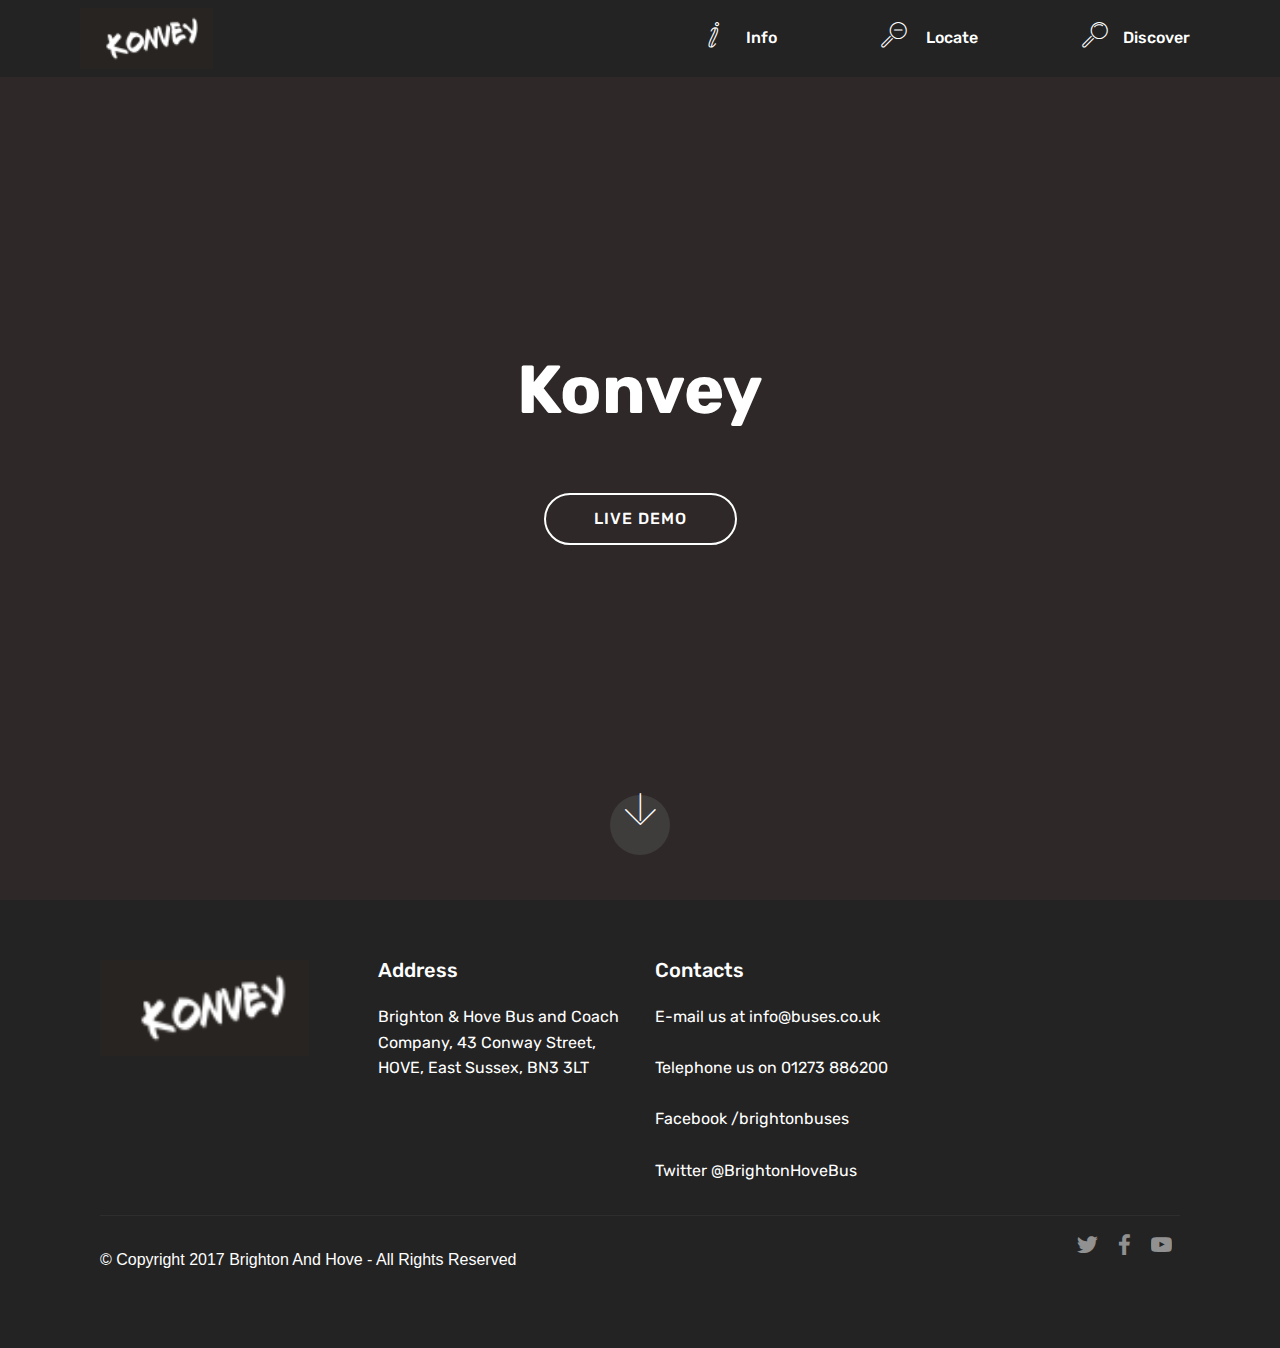
==== index.html @ 3b0eb3a3 "create github pages" ====
<!DOCTYPE html>
<html>
<head>
  <!-- Site made with Mobirise Website Builder v4.3.0, https://mobirise.com -->
  <meta charset="UTF-8">
  <meta http-equiv="X-UA-Compatible" content="IE=edge">
  <meta name="generator" content="Mobirise v4.3.0, mobirise.com">
  <meta name="viewport" content="width=device-width, initial-scale=1">
  <link rel="shortcut icon" href="assets/images/konvey-96x44.png" type="image/x-icon">
  <meta name="description" content="">
  <title>Home</title>
  <link rel="stylesheet" href="assets/web/assets/mobirise-icons/mobirise-icons.css">
  <link rel="stylesheet" href="assets/tether/tether.min.css">
  <link rel="stylesheet" href="assets/bootstrap/css/bootstrap.min.css">
  <link rel="stylesheet" href="assets/bootstrap/css/bootstrap-grid.min.css">
  <link rel="stylesheet" href="assets/bootstrap/css/bootstrap-reboot.min.css">
  <link rel="stylesheet" href="assets/soundcloud-plugin/style.css">
  <link rel="stylesheet" href="assets/socicon/css/styles.css">
  <link rel="stylesheet" href="assets/dropdown/css/style.css">
  <link rel="stylesheet" href="assets/theme/css/style.css">
  <link rel="stylesheet" href="assets/mobirise/css/mbr-additional.css" type="text/css">
  
  
  
</head>
<body>
<section class="menu cid-qVp3SEg9c4" once="menu" id="menu1-g" data-rv-view="47">

    

    <nav class="navbar navbar-expand beta-menu navbar-dropdown align-items-center navbar-fixed-top navbar-toggleable-sm">
        <button class="navbar-toggler navbar-toggler-right" type="button" data-toggle="collapse" data-target="#navbarSupportedContent" aria-controls="navbarSupportedContent" aria-expanded="false" aria-label="Toggle navigation">
            <div class="hamburger">
                <span></span>
                <span></span>
                <span></span>
                <span></span>
            </div>
        </button>
        <div class="menu-logo">
            <div class="navbar-brand">
                <span class="navbar-logo">
                    <a href="https://mobirise.com">
                         <img src="assets/images/konvey-96x44.png" alt="Mobirise" title="" media-simple="true" style="height: 3.8rem;">
                    </a>
                </span>
                <span class="navbar-caption-wrap"><a class="navbar-caption text-white display-4" href="https://mobirise.com"></a></span>
            </div>
        </div>
        <div class="collapse navbar-collapse" id="navbarSupportedContent">
            <ul class="navbar-nav nav-dropdown nav-right" data-app-modern-menu="true"><li class="nav-item">
                    <a class="nav-link link text-white display-4" href="page2.html"><span class="mbri-italic mbr-iconfont mbr-iconfont-btn"></span>
                        &nbsp;Info &nbsp; &nbsp; &nbsp; &nbsp; &nbsp; &nbsp; &nbsp; &nbsp; &nbsp; &nbsp;&nbsp;</a>
                </li><li class="nav-item"><a class="nav-link link text-white display-4" href="page3.html"><span class="mbri-zoom-out mbr-iconfont mbr-iconfont-btn"></span>
                        &nbsp;Locate &nbsp; &nbsp; &nbsp; &nbsp; &nbsp; &nbsp; &nbsp; &nbsp; &nbsp; &nbsp;&nbsp;</a></li>
                <li class="nav-item">
                    <a class="nav-link link text-white display-4" href="page4.html">
                        <span class="mbri-search mbr-iconfont mbr-iconfont-btn"></span>&nbsp;Discover</a>
                </li></ul>
            
        </div>
    </nav>
</section>

<section class="engine"><a href="https://mobirise.co/b">website creator</a></section><section class="cid-qVp3SEV12T mbr-fullscreen" id="header2-e" data-rv-view="49">

    

    

    <div class="container align-center">
        <div class="row justify-content-md-center">
            <div class="mbr-white col-md-10">
                <h1 class="mbr-section-title mbr-bold pb-3 mbr-fonts-style display-1">
                    Konvey<br></h1>
                
                <p class="mbr-text pb-3 mbr-fonts-style display-4"></p>
                <div class="mbr-section-btn"><a class="btn btn-md btn-white-outline display-4" href="https://mobirise.com">LIVE DEMO</a></div>
            </div>
        </div>
    </div>
    <div class="mbr-arrow hidden-sm-down" aria-hidden="true">
        <a href="#next">
            <i class="mbri-down mbr-iconfont"></i>
        </a>
    </div>
</section>

<section class="cid-qVp3SFlMSX" id="footer1-f" data-rv-view="52">

    

    

    <div class="container">
        <div class="media-container-row content text-white">
            <div class="col-12 col-md-3">
                <div class="media-wrap">
                    <a href="https://mobirise.com/">
                        <img src="assets/images/konvey-96x44.png" alt="Mobirise" title="" media-simple="true">
                    </a>
                </div>
            </div>
            <div class="col-12 col-md-3 mbr-fonts-style display-7">
                <h5 class="pb-3">
                    Address
                </h5>
                <p class="mbr-text">Brighton &amp; Hove Bus and Coach Company, 43 Conway Street, HOVE, East Sussex, BN3 3LT</p>
            </div>
            <div class="col-12 col-md-3 mbr-fonts-style display-7">
                <h5 class="pb-3">
                    Contacts
                </h5>
                <p class="mbr-text">E-mail us at info@buses.co.uk
<br>
<br>Telephone us on 01273 886200
<br><br>Facebook /brightonbuses
<br>
<br>Twitter @BrightonHoveBus</p>
            </div>
            <div class="col-12 col-md-3 mbr-fonts-style display-7">
                <h5 class="pb-3"></h5>
                <p class="mbr-text"></p>
            </div>
        </div>
        <div class="footer-lower">
            <div class="media-container-row">
                <div class="col-sm-12">
                    <hr>
                </div>
            </div>
            <div class="media-container-row mbr-white">
                <div class="col-sm-6 copyright">
                    <p class="mbr-text mbr-fonts-style display-7"></p><p>
                        © Copyright 2017 Brighton And&nbsp;Hove&nbsp;- All Rights Reserved
                    </p><p></p>
                </div>
                <div class="col-md-6">
                    <div class="social-list align-right">
                        <div class="soc-item">
                            <a href="https://twitter.com/BrightonHoveBus" target="_blank">
                                <span class="mbr-iconfont mbr-iconfont-social socicon-twitter socicon" media-simple="true"></span>
                            </a>
                        </div>
                        <div class="soc-item">
                            <a href="https://www.facebook.com/pages/brightonbuses" target="_blank">
                                <span class="mbr-iconfont mbr-iconfont-social socicon-facebook socicon" media-simple="true"></span>
                            </a>
                        </div>
                        <div class="soc-item">
                            <a href="https://www.youtube.com/c/BrightonandHove" target="_blank">
                                <span class="mbr-iconfont mbr-iconfont-social socicon-youtube socicon" media-simple="true"></span>
                            </a>
                        </div>
                        
                        
                        
                    </div>
                </div>
            </div>
        </div>
    </div>
</section>


  <script src="assets/web/assets/jquery/jquery.min.js"></script>
  <script src="assets/popper/popper.min.js"></script>
  <script src="assets/tether/tether.min.js"></script>
  <script src="assets/bootstrap/js/bootstrap.min.js"></script>
  <script src="assets/dropdown/js/script.min.js"></script>
  <script src="assets/touch-swipe/jquery.touch-swipe.min.js"></script>
  <script src="assets/smooth-scroll/smooth-scroll.js"></script>
  <script src="assets/theme/js/script.js"></script>
  
  
</body>
</html>
---- assets/web/assets/mobirise-icons/mobirise-icons.css ----
@font-face {
  font-family: 'MobiriseIcons';
  src:  url('mobirise-icons.eot?spat4u');
  src:  url('mobirise-icons.eot?spat4u#iefix') format('embedded-opentype'),
    url('mobirise-icons.ttf?spat4u') format('truetype'),
    url('mobirise-icons.woff?spat4u') format('woff'),
    url('mobirise-icons.svg?spat4u#MobiriseIcons') format('svg');
  font-weight: normal;
  font-style: normal;
}

[class^="mbri-"], [class*=" mbri-"] {
  /* use !important to prevent issues with browser extensions that change fonts */
  font-family: MobiriseIcons !important;
  speak: none;
  font-style: normal;
  font-weight: normal;
  font-variant: normal;
  text-transform: none;
  line-height: 1;

  /* Better Font Rendering =========== */
  -webkit-font-smoothing: antialiased;
  -moz-osx-font-smoothing: grayscale;
}

.mbri-add-submenu:before {
  content: "\e900";
}
.mbri-alert:before {
  content: "\e901";
}
.mbri-align-center:before {
  content: "\e902";
}
.mbri-align-justify:before {
  content: "\e903";
}
.mbri-align-left:before {
  content: "\e904";
}
.mbri-align-right:before {
  content: "\e905";
}
.mbri-android:before {
  content: "\e906";
}
.mbri-apple:before {
  content: "\e907";
}
.mbri-arrow-down:before {
  content: "\e908";
}
.mbri-arrow-next:before {
  content: "\e909";
}
.mbri-arrow-prev:before {
  content: "\e90a";
}
.mbri-arrow-up:before {
  content: "\e90b";
}
.mbri-bold:before {
  content: "\e90c";
}
.mbri-bookmark:before {
  content: "\e90d";
}
.mbri-bootstrap:before {
  content: "\e90e";
}
.mbri-briefcase:before {
  content: "\e90f";
}
.mbri-browse:before {
  content: "\e910";
}
.mbri-bulleted-list:before {
  content: "\e911";
}
.mbri-calendar:before {
  content: "\e912";
}
.mbri-camera:before {
  content: "\e913";
}
.mbri-cart-add:before {
  content: "\e914";
}
.mbri-cart-full:before {
  content: "\e915";
}
.mbri-cash:before {
  content: "\e916";
}
.mbri-change-style:before {
  content: "\e917";
}
.mbri-chat:before {
  content: "\e918";
}
.mbri-clock:before {
  content: "\e919";
}
.mbri-close:before {
  content: "\e91a";
}
.mbri-cloud:before {
  content: "\e91b";
}
.mbri-code:before {
  content: "\e91c";
}
.mbri-contact-form:before {
  content: "\e91d";
}
.mbri-credit-card:before {
  content: "\e91e";
}
.mbri-cursor-click:before {
  content: "\e91f";
}
.mbri-cust-feedback:before {
  content: "\e920";
}
.mbri-database:before {
  content: "\e921";
}
.mbri-delivery:before {
  content: "\e922";
}
.mbri-desktop:before {
  content: "\e923";
}
.mbri-devices:before {
  content: "\e924";
}
.mbri-down:before {
  content: "\e925";
}
.mbri-download:before {
  content: "\e989";
}
.mbri-drag-n-drop:before {
  content: "\e927";
}
.mbri-drag-n-drop2:before {
  content: "\e928";
}
.mbri-edit:before {
  content: "\e929";
}
.mbri-edit2:before {
  content: "\e92a";
}
.mbri-error:before {
  content: "\e92b";
}
.mbri-extension:before {
  content: "\e92c";
}
.mbri-features:before {
  content: "\e92d";
}
.mbri-file:before {
  content: "\e92e";
}
.mbri-flag:before {
  content: "\e92f";
}
.mbri-folder:before {
  content: "\e930";
}
.mbri-gift:before {
  content: "\e931";
}
.mbri-github:before {
  content: "\e932";
}
.mbri-globe:before {
  content: "\e933";
}
.mbri-globe-2:before {
  content: "\e934";
}
.mbri-growing-chart:before {
  content: "\e935";
}
.mbri-hearth:before {
  content: "\e936";
}
.mbri-help:before {
  content: "\e937";
}
.mbri-home:before {
  content: "\e938";
}
.mbri-hot-cup:before {
  content: "\e939";
}
.mbri-idea:before {
  content: "\e93a";
}
.mbri-image-gallery:before {
  content: "\e93b";
}
.mbri-image-slider:before {
  content: "\e93c";
}
.mbri-info:before {
  content: "\e93d";
}
.mbri-italic:before {
  content: "\e93e";
}
.mbri-key:before {
  content: "\e93f";
}
.mbri-laptop:before {
  content: "\e940";
}
.mbri-layers:before {
  content: "\e941";
}
.mbri-left-right:before {
  content: "\e942";
}
.mbri-left:before {
  content: "\e943";
}
.mbri-letter:before {
  content: "\e944";
}
.mbri-like:before {
  content: "\e945";
}
.mbri-link:before {
  content: "\e946";
}
.mbri-lock:before {
  content: "\e947";
}
.mbri-login:before {
  content: "\e948";
}
.mbri-logout:before {
  content: "\e949";
}
.mbri-magic-stick:before {
  content: "\e94a";
}
.mbri-map-pin:before {
  content: "\e94b";
}
.mbri-menu:before {
  content: "\e94c";
}
.mbri-mobile:before {
  content: "\e94d";
}
.mbri-mobile2:before {
  content: "\e94e";
}
.mbri-mobirise:before {
  content: "\e94f";
}
.mbri-more-horizontal:before {
  content: "\e950";
}
.mbri-more-vertical:before {
  content: "\e951";
}
.mbri-music:before {
  content: "\e952";
}
.mbri-new-file:before {
  content: "\e953";
}
.mbri-numbered-list:before {
  content: "\e954";
}
.mbri-opened-folder:before {
  content: "\e955";
}
.mbri-pages:before {
  content: "\e956";
}
.mbri-paper-plane:before {
  content: "\e957";
}
.mbri-paperclip:before {
  content: "\e958";
}
.mbri-photo:before {
  content: "\e959";
}
.mbri-photos:before {
  content: "\e95a";
}
.mbri-pin:before {
  content: "\e95b";
}
.mbri-play:before {
  content: "\e95c";
}
.mbri-plus:before {
  content: "\e95d";
}
.mbri-preview:before {
  content: "\e95e";
}
.mbri-print:before {
  content: "\e95f";
}
.mbri-protect:before {
  content: "\e960";
}
.mbri-question:before {
  content: "\e961";
}
.mbri-quote-left:before {
  content: "\e962";
}
.mbri-quote-right:before {
  content: "\e963";
}
.mbri-refresh:before {
  content: "\e964";
}
.mbri-responsive:before {
  content: "\e965";
}
.mbri-right:before {
  content: "\e966";
}
.mbri-rocket:before {
  content: "\e967";
}
.mbri-sad-face:before {
  content: "\e968";
}
.mbri-sale:before {
  content: "\e969";
}
.mbri-save:before {
  content: "\e96a";
}
.mbri-search:before {
  content: "\e96b";
}
.mbri-setting:before {
  content: "\e96c";
}
.mbri-setting2:before {
  content: "\e96d";
}
.mbri-setting3:before {
  content: "\e96e";
}
.mbri-share:before {
  content: "\e96f";
}
.mbri-shopping-bag:before {
  content: "\e970";
}
.mbri-shopping-basket:before {
  content: "\e971";
}
.mbri-shopping-cart:before {
  content: "\e972";
}
.mbri-sites:before {
  content: "\e973";
}
.mbri-smile-face:before {
  content: "\e974";
}
.mbri-speed:before {
  content: "\e975";
}
.mbri-star:before {
  content: "\e976";
}
.mbri-success:before {
  content: "\e977";
}
.mbri-sun:before {
  content: "\e978";
}
.mbri-sun2:before {
  content: "\e979";
}
.mbri-tablet:before {
  content: "\e97a";
}
.mbri-tablet-vertical:before {
  content: "\e97b";
}
.mbri-target:before {
  content: "\e97c";
}
.mbri-timer:before {
  content: "\e97d";
}
.mbri-to-ftp:before {
  content: "\e97e";
}
.mbri-to-local-drive:before {
  content: "\e97f";
}
.mbri-touch-swipe:before {
  content: "\e980";
}
.mbri-touch:before {
  content: "\e981";
}
.mbri-trash:before {
  content: "\e982";
}
.mbri-underline:before {
  content: "\e983";
}
.mbri-unlink:before {
  content: "\e984";
}
.mbri-unlock:before {
  content: "\e985";
}
.mbri-up-down:before {
  content: "\e986";
}
.mbri-up:before {
  content: "\e987";
}
.mbri-update:before {
  content: "\e988";
}
.mbri-upload:before {
 content: "\e926"; 
}
.mbri-user:before {
  content: "\e98a";
}
.mbri-user2:before {
  content: "\e98b";
}
.mbri-users:before {
  content: "\e98c";
}
.mbri-video:before {
  content: "\e98d";
}
.mbri-video-play:before {
  content: "\e98e";
}
.mbri-watch:before {
  content: "\e98f";
}
.mbri-website-theme:before {
  content: "\e990";
}
.mbri-wifi:before {
  content: "\e991";
}
.mbri-windows:before {
  content: "\e992";
}
.mbri-zoom-out:before {
  content: "\e993";
}
.mbri-redo:before {
  content: "\e994";
}
.mbri-undo:before {
  content: "\e995";
}
---- assets/soundcloud-plugin/style.css ----
.addons-container {
  position: relative;
  margin-left: auto;
  margin-right: auto;
  padding-right: 15px;
  padding-left: 15px; }
  @media (min-width: 576px) {
    .addons-container {
      padding-right: 15px;
      padding-left: 15px; } }
  @media (min-width: 768px) {
    .addons-container {
      padding-right: 15px;
      padding-left: 15px; } }
  @media (min-width: 992px) {
    .addons-container {
      padding-right: 15px;
      padding-left: 15px; } }
  @media (min-width: 1200px) {
    .addons-container {
      padding-right: 15px;
      padding-left: 15px; } }
  @media (min-width: 576px) {
    .addons-container {
      width: 540px;
      max-width: 100%; } }
  @media (min-width: 768px) {
    .addons-container {
      width: 720px;
      max-width: 100%; } }
  @media (min-width: 992px) {
    .addons-container {
      width: 960px;
      max-width: 100%; } }
  @media (min-width: 1200px) {
    .addons-container {
      width: 1140px;
      max-width: 100%; } }

.addons-container-inner{
    position: relative;
    width: 100%;
    min-height: 1px;
    padding-right: 15px;
    padding-left: 15px;
}
@media (min-width: 567px) {
    .addons-container-inner{
        -ms-flex: 0 0 66.666667%;
        flex: 0 0 66.666667%;
        max-width: 66.666667%;
    }
}
.addons-row{
    display: flex;
    justify-content:center;
}
---- assets/socicon/css/styles.css ----
@charset "UTF-8";

@font-face {
  font-family: "socicon";
  src:url("../fonts/socicon.eot");
  src:url("../fonts/socicon.eot?#iefix") format("embedded-opentype"),
    url("../fonts/socicon.woff") format("woff"),
    url("../fonts/socicon.ttf") format("truetype"),
    url("../fonts/socicon.svg#socicon") format("svg");
  font-weight: normal;
  font-style: normal;

}

[data-icon]:before {
  font-family: "socicon" !important;
  content: attr(data-icon);
  font-style: normal !important;
  font-weight: normal !important;
  font-variant: normal !important;
  text-transform: none !important;
  speak: none;
  line-height: 1;
  -webkit-font-smoothing: antialiased;
  -moz-osx-font-smoothing: grayscale;
}

[class^="socicon-"]:before,
[class*=" socicon-"]:before {
  font-family: "socicon" !important;
  font-style: normal !important;
  font-weight: normal !important;
  font-variant: normal !important;
  text-transform: none !important;
  speak: none;
  line-height: 1;
  -webkit-font-smoothing: antialiased;
  -moz-osx-font-smoothing: grayscale;
}

.socicon-modelmayhem:before {
  content: "\e000";
}
.socicon-mixcloud:before {
  content: "\e001";
}
.socicon-drupal:before {
  content: "\e002";
}
.socicon-swarm:before {
  content: "\e003";
}
.socicon-istock:before {
  content: "\e004";
}
.socicon-yammer:before {
  content: "\e005";
}
.socicon-ello:before {
  content: "\e006";
}
.socicon-stackoverflow:before {
  content: "\e007";
}
.socicon-persona:before {
  content: "\e008";
}
.socicon-triplej:before {
  content: "\e009";
}
.socicon-houzz:before {
  content: "\e00a";
}
.socicon-rss:before {
  content: "\e00b";
}
.socicon-paypal:before {
  content: "\e00c";
}
.socicon-odnoklassniki:before {
  content: "\e00d";
}
.socicon-airbnb:before {
  content: "\e00e";
}
.socicon-periscope:before {
  content: "\e00f";
}
.socicon-outlook:before {
  content: "\e010";
}
.socicon-coderwall:before {
  content: "\e011";
}
.socicon-tripadvisor:before {
  content: "\e012";
}
.socicon-appnet:before {
  content: "\e013";
}
.socicon-goodreads:before {
  content: "\e014";
}
.socicon-tripit:before {
  content: "\e015";
}
.socicon-lanyrd:before {
  content: "\e016";
}
.socicon-slideshare:before {
  content: "\e017";
}
.socicon-buffer:before {
  content: "\e018";
}
.socicon-disqus:before {
  content: "\e019";
}
.socicon-vkontakte:before {
  content: "\e01a";
}
.socicon-whatsapp:before {
  content: "\e01b";
}
.socicon-patreon:before {
  content: "\e01c";
}
.socicon-storehouse:before {
  content: "\e01d";
}
.socicon-pocket:before {
  content: "\e01e";
}
.socicon-mail:before {
  content: "\e01f";
}
.socicon-blogger:before {
  content: "\e020";
}
.socicon-technorati:before {
  content: "\e021";
}
.socicon-reddit:before {
  content: "\e022";
}
.socicon-dribbble:before {
  content: "\e023";
}
.socicon-stumbleupon:before {
  content: "\e024";
}
.socicon-digg:before {
  content: "\e025";
}
.socicon-envato:before {
  content: "\e026";
}
.socicon-behance:before {
  content: "\e027";
}
.socicon-delicious:before {
  content: "\e028";
}
.socicon-deviantart:before {
  content: "\e029";
}
.socicon-forrst:before {
  content: "\e02a";
}
.socicon-play:before {
  content: "\e02b";
}
.socicon-zerply:before {
  content: "\e02c";
}
.socicon-wikipedia:before {
  content: "\e02d";
}
.socicon-apple:before {
  content: "\e02e";
}
.socicon-flattr:before {
  content: "\e02f";
}
.socicon-github:before {
  content: "\e030";
}
.socicon-renren:before {
  content: "\e031";
}
.socicon-friendfeed:before {
  content: "\e032";
}
.socicon-newsvine:before {
  content: "\e033";
}
.socicon-identica:before {
  content: "\e034";
}
.socicon-bebo:before {
  content: "\e035";
}
.socicon-zynga:before {
  content: "\e036";
}
.socicon-steam:before {
  content: "\e037";
}
.socicon-xbox:before {
  content: "\e038";
}
.socicon-windows:before {
  content: "\e039";
}
.socicon-qq:before {
  content: "\e03a";
}
.socicon-douban:before {
  content: "\e03b";
}
.socicon-meetup:before {
  content: "\e03c";
}
.socicon-playstation:before {
  content: "\e03d";
}
.socicon-android:before {
  content: "\e03e";
}
.socicon-snapchat:before {
  content: "\e03f";
}
.socicon-twitter:before {
  content: "\e040";
}
.socicon-facebook:before {
  content: "\e041";
}
.socicon-googleplus:before {
  content: "\e042";
}
.socicon-pinterest:before {
  content: "\e043";
}
.socicon-foursquare:before {
  content: "\e044";
}
.socicon-yahoo:before {
  content: "\e045";
}
.socicon-skype:before {
  content: "\e046";
}
.socicon-yelp:before {
  content: "\e047";
}
.socicon-feedburner:before {
  content: "\e048";
}
.socicon-linkedin:before {
  content: "\e049";
}
.socicon-viadeo:before {
  content: "\e04a";
}
.socicon-xing:before {
  content: "\e04b";
}
.socicon-myspace:before {
  content: "\e04c";
}
.socicon-soundcloud:before {
  content: "\e04d";
}
.socicon-spotify:before {
  content: "\e04e";
}
.socicon-grooveshark:before {
  content: "\e04f";
}
.socicon-lastfm:before {
  content: "\e050";
}
.socicon-youtube:before {
  content: "\e051";
}
.socicon-vimeo:before {
  content: "\e052";
}
.socicon-dailymotion:before {
  content: "\e053";
}
.socicon-vine:before {
  content: "\e054";
}
.socicon-flickr:before {
  content: "\e055";
}
.socicon-500px:before {
  content: "\e056";
}
.socicon-wordpress:before {
  content: "\e058";
}
.socicon-tumblr:before {
  content: "\e059";
}
.socicon-twitch:before {
  content: "\e05a";
}
.socicon-8tracks:before {
  content: "\e05b";
}
.socicon-amazon:before {
  content: "\e05c";
}
.socicon-icq:before {
  content: "\e05d";
}
.socicon-smugmug:before {
  content: "\e05e";
}
.socicon-ravelry:before {
  content: "\e05f";
}
.socicon-weibo:before {
  content: "\e060";
}
.socicon-baidu:before {
  content: "\e061";
}
.socicon-angellist:before {
  content: "\e062";
}
.socicon-ebay:before {
  content: "\e063";
}
.socicon-imdb:before {
  content: "\e064";
}
.socicon-stayfriends:before {
  content: "\e065";
}
.socicon-residentadvisor:before {
  content: "\e066";
}
.socicon-google:before {
  content: "\e067";
}
.socicon-yandex:before {
  content: "\e068";
}
.socicon-sharethis:before {
  content: "\e069";
}
.socicon-bandcamp:before {
  content: "\e06a";
}
.socicon-itunes:before {
  content: "\e06b";
}
.socicon-deezer:before {
  content: "\e06c";
}
.socicon-telegram:before {
  content: "\e06e";
}
.socicon-openid:before {
  content: "\e06f";
}
.socicon-amplement:before {
  content: "\e070";
}
.socicon-viber:before {
  content: "\e071";
}
.socicon-zomato:before {
  content: "\e072";
}
.socicon-draugiem:before {
  content: "\e074";
}
.socicon-endomodo:before {
  content: "\e075";
}
.socicon-filmweb:before {
  content: "\e076";
}
.socicon-stackexchange:before {
  content: "\e077";
}
.socicon-wykop:before {
  content: "\e078";
}
.socicon-teamspeak:before {
  content: "\e079";
}
.socicon-teamviewer:before {
  content: "\e07a";
}
.socicon-ventrilo:before {
  content: "\e07b";
}
.socicon-younow:before {
  content: "\e07c";
}
.socicon-raidcall:before {
  content: "\e07d";
}
.socicon-mumble:before {
  content: "\e07e";
}
.socicon-medium:before {
  content: "\e06d";
}
.socicon-bebee:before {
  content: "\e07f";
}
.socicon-hitbox:before {
  content: "\e080";
}
.socicon-reverbnation:before {
  content: "\e081";
}
.socicon-formulr:before {
  content: "\e082";
}
.socicon-instagram:before {
  content: "\e057";
}
.socicon-battlenet:before {
  content: "\e083";
}
.socicon-chrome:before {
  content: "\e084";
}
.socicon-discord:before {
  content: "\e086";
}
.socicon-issuu:before {
  content: "\e087";
}
.socicon-macos:before {
  content: "\e088";
}
.socicon-firefox:before {
  content: "\e089";
}
.socicon-opera:before {
  content: "\e08d";
}
.socicon-keybase:before {
  content: "\e090";
}
.socicon-alliance:before {
  content: "\e091";
}
.socicon-livejournal:before {
  content: "\e092";
}
.socicon-googlephotos:before {
  content: "\e093";
}
.socicon-horde:before {
  content: "\e094";
}
.socicon-etsy:before {
  content: "\e095";
}
.socicon-zapier:before {
  content: "\e096";
}
.socicon-google-scholar:before {
  content: "\e097";
}
.socicon-researchgate:before {
  content: "\e098";
}
.socicon-wechat:before {
  content: "\e099";
}
.socicon-strava:before {
  content: "\e09a";
}
.socicon-line:before {
  content: "\e09b";
}
.socicon-lyft:before {
  content: "\e09c";
}
.socicon-uber:before {
  content: "\e09d";
}
.socicon-songkick:before {
  content: "\e09e";
}
.socicon-viewbug:before {
  content: "\e09f";
}
.socicon-googlegroups:before {
  content: "\e0a0";
}
.socicon-quora:before {
  content: "\e073";
}
.socicon-diablo:before {
  content: "\e085";
}
.socicon-blizzard:before {
  content: "\e0a1";
}
.socicon-hearthstone:before {
  content: "\e08b";
}
.socicon-heroes:before {
  content: "\e08a";
}
.socicon-overwatch:before {
  content: "\e08c";
}
.socicon-warcraft:before {
  content: "\e08e";
}
.socicon-starcraft:before {
  content: "\e08f";
}
.socicon-beam:before {
  content: "\e0a2";
}
.socicon-curse:before {
  content: "\e0a3";
}
.socicon-player:before {
  content: "\e0a4";
}
.socicon-streamjar:before {
  content: "\e0a5";
}
.socicon-nintendo:before {
  content: "\e0a6";
}
.socicon-hellocoton:before {
  content: "\e0a7";
}
---- assets/dropdown/css/style.css ----
.navbar-dropdown {
  left: 0;
  padding: 0;
  position: absolute;
  right: 0;
  top: 0;
  transition: all 0.45s ease;
  z-index: 1030;
  background: #282828; }
  .navbar-dropdown .navbar-logo {
    margin-right: 0.8rem;
    transition: margin 0.3s ease-in-out;
    vertical-align: middle; }
    .navbar-dropdown .navbar-logo img {
      height: 3.125rem;
      transition: all 0.3s ease-in-out; }
    .navbar-dropdown .navbar-logo.mbr-iconfont {
      font-size: 3.125rem;
      line-height: 3.125rem; }
  .navbar-dropdown .navbar-caption {
    font-weight: 700;
    white-space: normal;
    vertical-align: -4px;
    line-height: 3.125rem !important; }
    .navbar-dropdown .navbar-caption, .navbar-dropdown .navbar-caption:hover {
      color: inherit;
      text-decoration: none; }
  .navbar-dropdown .mbr-iconfont + .navbar-caption {
    vertical-align: -1px; }
  .navbar-dropdown.navbar-fixed-top {
    position: fixed; }
  .navbar-dropdown .navbar-brand span {
    vertical-align: -4px; }
  .navbar-dropdown.bg-color.transparent {
    background: none; }
  .navbar-dropdown.navbar-short .navbar-brand {
    padding: 0.625rem 0; }
    .navbar-dropdown.navbar-short .navbar-brand span {
      vertical-align: -1px; }
  .navbar-dropdown.navbar-short .navbar-caption {
    line-height: 2.375rem !important;
    vertical-align: -2px; }
  .navbar-dropdown.navbar-short .navbar-logo {
    margin-right: 0.5rem; }
    .navbar-dropdown.navbar-short .navbar-logo img {
      height: 2.375rem; }
    .navbar-dropdown.navbar-short .navbar-logo.mbr-iconfont {
      font-size: 2.375rem;
      line-height: 2.375rem; }
  .navbar-dropdown.navbar-short .mbr-table-cell {
    height: 3.625rem; }
  .navbar-dropdown .navbar-close {
    left: 0.6875rem;
    position: fixed;
    top: 0.75rem;
    z-index: 1000; }
  .navbar-dropdown .hamburger-icon {
    content: "";
    display: inline-block;
    vertical-align: middle;
    width: 16px;
    -webkit-box-shadow: 0 -6px 0 1px #282828,0 0 0 1px #282828,0 6px 0 1px #282828;
    -moz-box-shadow: 0 -6px 0 1px #282828,0 0 0 1px #282828,0 6px 0 1px #282828;
    box-shadow: 0 -6px 0 1px #282828,0 0 0 1px #282828,0 6px 0 1px #282828; }

.dropdown-menu .dropdown-toggle[data-toggle="dropdown-submenu"]::after {
  border-bottom: 0.35em solid transparent;
  border-left: 0.35em solid;
  border-right: 0;
  border-top: 0.35em solid transparent;
  margin-left: 0.3rem; }

.dropdown-menu .dropdown-item:focus {
  outline: 0; }

.nav-dropdown {
  font-size: 0.75rem;
  font-weight: 500;
  height: auto !important; }
  .nav-dropdown .nav-btn {
    padding-left: 1rem; }
  .nav-dropdown .link {
    margin: .667em 1.667em;
    font-weight: 500;
    padding: 0;
    transition: color .2s ease-in-out; }
    .nav-dropdown .link.dropdown-toggle {
      margin-right: 2.583em; }
      .nav-dropdown .link.dropdown-toggle::after {
        margin-left: .25rem;
        border-top: 0.35em solid;
        border-right: 0.35em solid transparent;
        border-left: 0.35em solid transparent;
        border-bottom: 0; }
      .nav-dropdown .link.dropdown-toggle[aria-expanded="true"] {
        margin: 0;
        padding: 0.667em 3.263em  0.667em 1.667em; }
  .nav-dropdown .link::after,
  .nav-dropdown .dropdown-item::after {
    color: inherit; }
  .nav-dropdown .btn {
    font-size: 0.75rem;
    font-weight: 700;
    letter-spacing: 0;
    margin-bottom: 0;
    padding-left: 1.25rem;
    padding-right: 1.25rem; }
  .nav-dropdown .dropdown-menu {
    border-radius: 0;
    border: 0;
    left: 0;
    margin: 0;
    padding-bottom: 1.25rem;
    padding-top: 1.25rem;
    position: relative; }
  .nav-dropdown .dropdown-submenu {
    margin-left: 0.125rem;
    top: 0; }
  .nav-dropdown .dropdown-item {
    font-weight: 500;
    line-height: 2;
    padding: 0.3846em 4.615em 0.3846em 1.5385em;
    position: relative;
    transition: color .2s ease-in-out, background-color .2s ease-in-out; }
    .nav-dropdown .dropdown-item::after {
      margin-top: -0.3077em;
      position: absolute;
      right: 1.1538em;
      top: 50%; }
    .nav-dropdown .dropdown-item:focus, .nav-dropdown .dropdown-item:hover {
      background: none; }

@media (max-width: 767px) {
  .nav-dropdown.navbar-toggleable-sm {
    bottom: 0;
    display: none;
    left: 0;
    overflow-x: hidden;
    position: fixed;
    top: 0;
    transform: translateX(-100%);
    -ms-transform: translateX(-100%);
    -webkit-transform: translateX(-100%);
    width: 18.75rem;
    z-index: 999; } }
.nav-dropdown.navbar-toggleable-xl {
  bottom: 0;
  display: none;
  left: 0;
  overflow-x: hidden;
  position: fixed;
  top: 0;
  transform: translateX(-100%);
  -ms-transform: translateX(-100%);
  -webkit-transform: translateX(-100%);
  width: 18.75rem;
  z-index: 999; }

.nav-dropdown-sm {
  display: block !important;
  overflow-x: hidden;
  overflow: auto;
  padding-top: 3.875rem; }
  .nav-dropdown-sm::after {
    content: "";
    display: block;
    height: 3rem;
    width: 100%; }
  .nav-dropdown-sm.collapse.in ~ .navbar-close {
    display: block !important; }
  .nav-dropdown-sm.collapsing, .nav-dropdown-sm.collapse.in {
    transform: translateX(0);
    -ms-transform: translateX(0);
    -webkit-transform: translateX(0);
    transition: all 0.25s ease-out;
    -webkit-transition: all 0.25s ease-out;
    background: #282828; }
  .nav-dropdown-sm.collapsing[aria-expanded="false"] {
    transform: translateX(-100%);
    -ms-transform: translateX(-100%);
    -webkit-transform: translateX(-100%); }
  .nav-dropdown-sm .nav-item {
    display: block;
    margin-left: 0 !important;
    padding-left: 0; }
  .nav-dropdown-sm .link,
  .nav-dropdown-sm .dropdown-item {
    border-top: 1px dotted rgba(255, 255, 255, 0.1);
    font-size: 0.8125rem;
    line-height: 1.6;
    margin: 0 !important;
    padding: 0.875rem 2.4rem 0.875rem 1.5625rem !important;
    position: relative;
    white-space: normal; }
    .nav-dropdown-sm .link:focus, .nav-dropdown-sm .link:hover,
    .nav-dropdown-sm .dropdown-item:focus,
    .nav-dropdown-sm .dropdown-item:hover {
      background: rgba(0, 0, 0, 0.2) !important;
      color: #c0a375; }
  .nav-dropdown-sm .nav-btn {
    position: relative;
    padding: 1.5625rem 1.5625rem 0 1.5625rem; }
    .nav-dropdown-sm .nav-btn::before {
      border-top: 1px dotted rgba(255, 255, 255, 0.1);
      content: "";
      left: 0;
      position: absolute;
      top: 0;
      width: 100%; }
    .nav-dropdown-sm .nav-btn + .nav-btn {
      padding-top: 0.625rem; }
      .nav-dropdown-sm .nav-btn + .nav-btn::before {
        display: none; }
  .nav-dropdown-sm .btn {
    padding: 0.625rem 0; }
  .nav-dropdown-sm .dropdown-toggle[data-toggle="dropdown-submenu"]::after {
    margin-left: .25rem;
    border-top: 0.35em solid;
    border-right: 0.35em solid transparent;
    border-left: 0.35em solid transparent;
    border-bottom: 0; }
  .nav-dropdown-sm .dropdown-toggle[data-toggle="dropdown-submenu"][aria-expanded="true"]::after {
    border-top: 0;
    border-right: 0.35em solid transparent;
    border-left: 0.35em solid transparent;
    border-bottom: 0.35em solid; }
  .nav-dropdown-sm .dropdown-menu {
    margin: 0;
    padding: 0;
    position: relative;
    top: 0;
    left: 0;
    width: 100%;
    border: 0;
    float: none;
    border-radius: 0;
    background: none; }
  .nav-dropdown-sm .dropdown-submenu {
    left: 100%;
    margin-left: 0.125rem;
    margin-top: -1.25rem;
    top: 0; }

.navbar-toggleable-sm .nav-dropdown .dropdown-menu {
  position: absolute; }

.navbar-toggleable-sm .nav-dropdown .dropdown-submenu {
  left: 100%;
  margin-left: 0.125rem;
  margin-top: -1.25rem;
  top: 0; }

.navbar-toggleable-sm.opened .nav-dropdown .dropdown-menu {
  position: relative; }

.navbar-toggleable-sm.opened .nav-dropdown .dropdown-submenu {
  left: 0;
  margin-left: 00rem;
  margin-top: 0rem;
  top: 0; }

.is-builder .nav-dropdown.collapsing {
  transition: none !important; }

/*# sourceMappingURL=style.css.map */
---- assets/theme/css/style.css ----
/*!
 * Mobirise v4 theme (https://mobirise.com/)
 * Copyright 2017 Mobirise
 */
section {
  background-color: #eeeeee; }

section,
.container,
.container-fluid {
  position: relative;
  word-wrap: break-word; }

a.mbr-iconfont:hover {
  text-decoration: none; }

.article .lead p, .article .lead ul, .article .lead ol, .article .lead pre, .article .lead blockquote {
  margin-bottom: 0; }

a {
  font-style: normal;
  font-weight: 400;
  cursor: pointer; }
  a, a:hover {
    text-decoration: none; }

figure {
  margin-bottom: 0; }

body {
  color: #232323; }

h1, h2, h3, h4, h5, h6,
.h1, .h2, .h3, .h4, .h5, .h6,
.display-1, .display-2, .display-3, .display-4 {
  line-height: 1;
  word-break: break-word;
  word-wrap: break-word; }

b, strong {
  font-weight: bold; }

blockquote {
  padding: 10px 0 10px 20px;
  position: relative;
  border-left: 2px solid;
  border-color: #ff3366; }

input:-webkit-autofill, input:-webkit-autofill:hover, input:-webkit-autofill:focus, input:-webkit-autofill:active {
  transition-delay: 9999s;
  transition-property: background-color, color; }

textarea[type="hidden"] {
  display: none; }

body {
  position: relative; }

section {
  background-position: 50% 50%;
  background-repeat: no-repeat;
  background-size: cover; }
  section .mbr-background-video,
  section .mbr-background-video-preview {
    position: absolute;
    bottom: 0;
    left: 0;
    right: 0;
    top: 0; }

.hidden {
  visibility: hidden; }

.mbr-z-index20 {
  z-index: 20; }

/*! Base colors */
.mbr-white {
  color: #ffffff; }

.mbr-black {
  color: #000000; }

.mbr-bg-white {
  background-color: #ffffff; }

.mbr-bg-black {
  background-color: #000000; }

/*! Text-aligns */
.align-left {
  text-align: left; }

.align-center {
  text-align: center; }

.align-right {
  text-align: right; }

@media (max-width: 767px) {
  .align-left, .align-center, .align-right, .mbr-section-btn, .mbr-section-title {
    text-align: center; } }
/*! Font-weight  */
.mbr-light {
  font-weight: 300; }

.mbr-regular {
  font-weight: 400; }

.mbr-semibold {
  font-weight: 500; }

.mbr-bold {
  font-weight: 700; }

/*! Media  */
.media-size-item {
  -webkit-flex: 1 1 auto;
  -moz-flex: 1 1 auto;
  -ms-flex: 1 1 auto;
  -o-flex: 1 1 auto;
  flex: 1 1 auto; }

.media-content {
  -webkit-flex-basis: 100%;
  flex-basis: 100%; }

.media-container-row {
  display: -ms-flexbox;
  display: -webkit-flex;
  display: flex;
  -webkit-flex-direction: row;
  -ms-flex-direction: row;
  flex-direction: row;
  -webkit-flex-wrap: wrap;
  -ms-flex-wrap: wrap;
  flex-wrap: wrap;
  -webkit-justify-content: center;
  -ms-flex-pack: center;
  justify-content: center;
  -webkit-align-content: center;
  -ms-flex-line-pack: center;
  align-content: center;
  -webkit-align-items: start;
  -ms-flex-align: start;
  align-items: start; }
  .media-container-row .media-size-item {
    width: 400px; }

.media-container-column {
  display: -ms-flexbox;
  display: -webkit-flex;
  display: flex;
  -webkit-flex-direction: column;
  -ms-flex-direction: column;
  flex-direction: column;
  -webkit-flex-wrap: wrap;
  -ms-flex-wrap: wrap;
  flex-wrap: wrap;
  -webkit-justify-content: center;
  -ms-flex-pack: center;
  justify-content: center;
  -webkit-align-content: center;
  -ms-flex-line-pack: center;
  align-content: center;
  -webkit-align-items: stretch;
  -ms-flex-align: stretch;
  align-items: stretch; }
  .media-container-column > * {
    width: 100%; }

@media (min-width: 992px) {
  .media-container-row {
    -webkit-flex-wrap: nowrap;
    -ms-flex-wrap: nowrap;
    flex-wrap: nowrap; } }
figure {
  overflow: hidden; }

figure[mbr-media-size] {
  transition: width 0.1s; }

.mbr-figure img, .mbr-figure iframe {
  display: block;
  width: 100%; }

.card {
  background-color: transparent;
  border: none; }

.card-img {
  text-align: center;
  flex-shrink: 0; }

.media {
  max-width: 100%;
  margin: 0 auto; }

.mbr-figure {
  -ms-flex-item-align: center;
  -ms-grid-row-align: center;
  -webkit-align-self: center;
  align-self: center; }

.media-container > div {
  max-width: 100%; }

.mbr-figure img, .card-img img {
  width: 100%; }

@media (max-width: 991px) {
  .media-size-item {
    width: auto !important; }

  .media {
    width: auto; }

  .mbr-figure {
    width: 100% !important; } }
/*! Buttons */
.mbr-section-btn {
  margin-left: -.25rem;
  margin-right: -.25rem;
  font-size: 0; }

nav .mbr-section-btn {
  margin-left: 0rem;
  margin-right: 0rem; }

/*! Btn icon margin */
.btn .mbr-iconfont, .btn.btn-sm .mbr-iconfont {
  cursor: pointer;
  margin-right: 0.5rem; }

.btn.btn-md .mbr-iconfont, .btn.btn-md .mbr-iconfont {
  margin-right: 0.8rem; }

.mbr-regular {
  font-weight: 400; }

.mbr-semibold {
  font-weight: 500; }

.mbr-bold {
  font-weight: 700; }

[type="submit"] {
  -webkit-appearance: none; }

/*! Full-screen */
.mbr-fullscreen .mbr-overlay {
  min-height: 100vh; }

.mbr-fullscreen {
  display: flex;
  display: -webkit-flex;
  display: -moz-flex;
  display: -ms-flex;
  display: -o-flex;
  align-items: center;
  -webkit-align-items: center;
  min-height: 100vh;
  padding-top: 3rem;
  padding-bottom: 3rem; }

/*! Map */
.map {
  height: 25rem;
  position: relative; }
  .map iframe {
    width: 100%;
    height: 100%; }

/* Form */
.form-asterisk {
  font-family: initial;
  position: absolute;
  top: -2px;
  font-weight: normal; }

/*! Scroll to top arrow */
.mbr-arrow-up {
  bottom: 25px;
  right: 90px;
  position: fixed;
  text-align: right;
  z-index: 5000;
  color: #ffffff;
  font-size: 32px;
  transform: rotate(180deg);
  -webkit-transform: rotate(180deg); }

.mbr-arrow-up a {
  background: rgba(0, 0, 0, 0.2);
  border-radius: 3px;
  color: #fff;
  display: inline-block;
  height: 60px;
  width: 60px;
  outline-style: none !important;
  position: relative;
  text-decoration: none;
  transition: all .3s ease-in-out;
  cursor: pointer;
  text-align: center; }
  .mbr-arrow-up a:hover {
    background-color: rgba(0, 0, 0, 0.4); }
  .mbr-arrow-up a i {
    line-height: 60px; }

.mbr-arrow-up-icon {
  display: block;
  color: #fff; }

.mbr-arrow-up-icon::before {
  content: "\203a";
  display: inline-block;
  font-family: serif;
  font-size: 32px;
  line-height: 1;
  font-style: normal;
  position: relative;
  top: 6px;
  left: -4px;
  -webkit-transform: rotate(-90deg);
  transform: rotate(-90deg); }

/*! Arrow Down */
.mbr-arrow {
  position: absolute;
  bottom: 45px;
  left: 50%;
  width: 60px;
  height: 60px;
  cursor: pointer;
  background-color: rgba(80, 80, 80, 0.5);
  border-radius: 50%;
  -webkit-transform: translateX(-50%);
  transform: translateX(-50%); }
  .mbr-arrow > a {
    display: inline-block;
    text-decoration: none;
    outline-style: none;
    -webkit-animation: arrowdown 1.7s ease-in-out infinite;
    animation: arrowdown 1.7s ease-in-out infinite; }
    .mbr-arrow > a > i {
      position: absolute;
      top: -2px;
      left: 15px;
      font-size: 2rem; }

@keyframes arrowdown {
  0% {
    transform: translateY(0px);
    -webkit-transform: translateY(0px); }
  50% {
    transform: translateY(-5px);
    -webkit-transform: translateY(-5px); }
  100% {
    transform: translateY(0px);
    -webkit-transform: translateY(0px); } }
@-webkit-keyframes arrowdown {
  0% {
    transform: translateY(0px);
    -webkit-transform: translateY(0px); }
  50% {
    transform: translateY(-5px);
    -webkit-transform: translateY(-5px); }
  100% {
    transform: translateY(0px);
    -webkit-transform: translateY(0px); } }
@media (max-width: 500px) {
  .mbr-arrow-up {
    left: 50%;
    right: auto;
    transform: translateX(-50%) rotate(180deg);
    -webkit-transform: translateX(-50%) rotate(180deg); } }
/*Gradients animation*/
@keyframes gradient-animation {
  from {
    background-position: 0% 100%;
    animation-timing-function: ease-in-out; }
  to {
    background-position: 100% 0%;
    animation-timing-function: ease-in-out; } }
@-webkit-keyframes gradient-animation {
  from {
    background-position: 0% 100%;
    animation-timing-function: ease-in-out; }
  to {
    background-position: 100% 0%;
    animation-timing-function: ease-in-out; } }
.bg-gradient {
  background-size: 200% 200%;
  animation: gradient-animation 5s infinite alternate;
  -webkit-animation: gradient-animation 5s infinite alternate; }

.menu .navbar-brand {
  display: -webkit-flex; }
  .menu .navbar-brand span {
    display: flex;
    display: -webkit-flex; }
  .menu .navbar-brand .navbar-caption-wrap {
    display: -webkit-flex; }
  .menu .navbar-brand .navbar-logo img {
    display: -webkit-flex; }
@media (min-width: 768px) and (max-width: 991px) {
  .menu .navbar-toggleable-sm .navbar-nav {
    display: -webkit-box;
    display: -webkit-flex;
    display: -ms-flexbox; } }
@media (min-width: 992px) {
  .menu .navbar-nav.nav-dropdown {
    display: -webkit-flex; }
  .menu .navbar-toggleable-sm .navbar-collapse {
    display: -webkit-flex !important; } }

/*# sourceMappingURL=style.css.map */
.engine {
	position: absolute;
	text-indent: -2400px;
	text-align: center;
	padding: 0;
	top: 0;
	left: -2400px;
}
---- assets/mobirise/css/mbr-additional.css ----
@import url(https://fonts.googleapis.com/css?family=Rubik:300,300i,400,400i,500,500i,700,700i,900,900i);





body {
  font-style: normal;
  line-height: 1.5;
}
.mbr-section-title {
  font-style: normal;
  line-height: 1.2;
}
.mbr-section-subtitle {
  line-height: 1.3;
}
.mbr-text {
  font-style: normal;
  line-height: 1.6;
}
.display-1 {
  font-family: 'Rubik', sans-serif;
  font-size: 4.25rem;
}
.display-1 > .mbr-iconfont {
  font-size: 6.8rem;
}
.display-2 {
  font-family: 'Rubik', sans-serif;
  font-size: 3rem;
}
.display-2 > .mbr-iconfont {
  font-size: 4.8rem;
}
.display-4 {
  font-family: 'Rubik', sans-serif;
  font-size: 1rem;
}
.display-4 > .mbr-iconfont {
  font-size: 1.6rem;
}
.display-5 {
  font-family: 'Rubik', sans-serif;
  font-size: 1.5rem;
}
.display-5 > .mbr-iconfont {
  font-size: 2.4rem;
}
.display-7 {
  font-family: 'Rubik', sans-serif;
  font-size: 1rem;
}
.display-7 > .mbr-iconfont {
  font-size: 1.6rem;
}
/* ---- Fluid typography for mobile devices ---- */
/* 1.4 - font scale ratio ( bootstrap == 1.42857 ) */
/* 100vw - current viewport width */
/* (48 - 20)  48 == 48rem == 768px, 20 == 20rem == 320px(minimal supported viewport) */
/* 0.65 - min scale variable, may vary */
@media (max-width: 768px) {
  .display-1 {
    font-size: 3.4rem;
    font-size: calc( 2.1374999999999997rem + (4.25 - 2.1374999999999997) * ((100vw - 20rem) / (48 - 20)));
    line-height: calc( 1.4 * (2.1374999999999997rem + (4.25 - 2.1374999999999997) * ((100vw - 20rem) / (48 - 20))));
  }
  .display-2 {
    font-size: 2.4rem;
    font-size: calc( 1.7rem + (3 - 1.7) * ((100vw - 20rem) / (48 - 20)));
    line-height: calc( 1.4 * (1.7rem + (3 - 1.7) * ((100vw - 20rem) / (48 - 20))));
  }
  .display-4 {
    font-size: 0.8rem;
    font-size: calc( 1rem + (1 - 1) * ((100vw - 20rem) / (48 - 20)));
    line-height: calc( 1.4 * (1rem + (1 - 1) * ((100vw - 20rem) / (48 - 20))));
  }
  .display-5 {
    font-size: 1.2rem;
    font-size: calc( 1.175rem + (1.5 - 1.175) * ((100vw - 20rem) / (48 - 20)));
    line-height: calc( 1.4 * (1.175rem + (1.5 - 1.175) * ((100vw - 20rem) / (48 - 20))));
  }
}
/* Buttons */
.btn {
  font-weight: 500;
  border-width: 2px;
  font-style: normal;
  letter-spacing: 1px;
  margin: .4rem .8rem;
  white-space: normal;
  -webkit-transition: all 0.3s ease-in-out;
  -moz-transition: all 0.3s ease-in-out;
  transition: all 0.3s ease-in-out;
  padding: 1rem 3rem;
  border-radius: 3px;
  display: inline-flex;
  align-items: center;
  justify-content: center;
  word-break: break-word;
}
.btn-sm {
  font-weight: 500;
  letter-spacing: 1px;
  -webkit-transition: all 0.3s ease-in-out;
  -moz-transition: all 0.3s ease-in-out;
  transition: all 0.3s ease-in-out;
  padding: 0.6rem 1.5rem;
  border-radius: 3px;
}
.btn-md {
  font-weight: 500;
  letter-spacing: 1px;
  margin: .4rem .8rem !important;
  -webkit-transition: all 0.3s ease-in-out;
  -moz-transition: all 0.3s ease-in-out;
  transition: all 0.3s ease-in-out;
  padding: 1rem 3rem;
  border-radius: 3px;
}
.btn-lg {
  font-weight: 500;
  letter-spacing: 1px;
  margin: .4rem .8rem !important;
  -webkit-transition: all 0.3s ease-in-out;
  -moz-transition: all 0.3s ease-in-out;
  transition: all 0.3s ease-in-out;
  padding: 1.2rem 3.2rem;
  border-radius: 3px;
}
.bg-primary {
  background-color: #149dcc !important;
}
.bg-success {
  background-color: #f7ed4a !important;
}
.bg-info {
  background-color: #82786e !important;
}
.bg-warning {
  background-color: #879a9f !important;
}
.bg-danger {
  background-color: #b1a374 !important;
}
.btn-primary,
.btn-primary:active,
.btn-primary.active {
  background-color: #149dcc;
  border-color: #149dcc;
  color: #ffffff;
}
.btn-primary:hover,
.btn-primary:focus,
.btn-primary.focus {
  color: #ffffff;
  background-color: #0d6786;
  border-color: #0d6786;
}
.btn-primary.disabled,
.btn-primary:disabled {
  color: #ffffff !important;
  background-color: #0d6786 !important;
  border-color: #0d6786 !important;
}
.btn-secondary,
.btn-secondary:active,
.btn-secondary.active {
  background-color: #ff3366;
  border-color: #ff3366;
  color: #ffffff;
}
.btn-secondary:hover,
.btn-secondary:focus,
.btn-secondary.focus {
  color: #ffffff;
  background-color: #e50039;
  border-color: #e50039;
}
.btn-secondary.disabled,
.btn-secondary:disabled {
  color: #ffffff !important;
  background-color: #e50039 !important;
  border-color: #e50039 !important;
}
.btn-info,
.btn-info:active,
.btn-info.active {
  background-color: #82786e;
  border-color: #82786e;
  color: #ffffff;
}
.btn-info:hover,
.btn-info:focus,
.btn-info.focus {
  color: #ffffff;
  background-color: #59524b;
  border-color: #59524b;
}
.btn-info.disabled,
.btn-info:disabled {
  color: #ffffff !important;
  background-color: #59524b !important;
  border-color: #59524b !important;
}
.btn-success,
.btn-success:active,
.btn-success.active {
  background-color: #f7ed4a;
  border-color: #f7ed4a;
  color: #ffffff;
}
.btn-success:hover,
.btn-success:focus,
.btn-success.focus {
  color: #ffffff;
  background-color: #eadd0a;
  border-color: #eadd0a;
}
.btn-success.disabled,
.btn-success:disabled {
  color: #ffffff !important;
  background-color: #eadd0a !important;
  border-color: #eadd0a !important;
}
.btn-warning,
.btn-warning:active,
.btn-warning.active {
  background-color: #879a9f;
  border-color: #879a9f;
  color: #ffffff;
}
.btn-warning:hover,
.btn-warning:focus,
.btn-warning.focus {
  color: #ffffff;
  background-color: #617479;
  border-color: #617479;
}
.btn-warning.disabled,
.btn-warning:disabled {
  color: #ffffff !important;
  background-color: #617479 !important;
  border-color: #617479 !important;
}
.btn-danger,
.btn-danger:active,
.btn-danger.active {
  background-color: #b1a374;
  border-color: #b1a374;
  color: #ffffff;
}
.btn-danger:hover,
.btn-danger:focus,
.btn-danger.focus {
  color: #ffffff;
  background-color: #8b7d4e;
  border-color: #8b7d4e;
}
.btn-danger.disabled,
.btn-danger:disabled {
  color: #ffffff !important;
  background-color: #8b7d4e !important;
  border-color: #8b7d4e !important;
}
.btn-white {
  color: #333333 !important;
}
.btn-white,
.btn-white:active,
.btn-white.active {
  background-color: #ffffff;
  border-color: #ffffff;
  color: #ffffff;
}
.btn-white:hover,
.btn-white:focus,
.btn-white.focus {
  color: #ffffff;
  background-color: #d4d4d4;
  border-color: #d4d4d4;
}
.btn-white.disabled,
.btn-white:disabled {
  color: #ffffff !important;
  background-color: #d4d4d4 !important;
  border-color: #d4d4d4 !important;
}
.btn-black,
.btn-black:active,
.btn-black.active {
  background-color: #333333;
  border-color: #333333;
  color: #ffffff;
}
.btn-black:hover,
.btn-black:focus,
.btn-black.focus {
  color: #ffffff;
  background-color: #0d0d0d;
  border-color: #0d0d0d;
}
.btn-black.disabled,
.btn-black:disabled {
  color: #ffffff !important;
  background-color: #0d0d0d !important;
  border-color: #0d0d0d !important;
}
.btn-primary-outline,
.btn-primary-outline:active,
.btn-primary-outline.active {
  background: none;
  border-color: #0b566f;
  color: #0b566f;
}
.btn-primary-outline:hover,
.btn-primary-outline:focus,
.btn-primary-outline.focus {
  color: #ffffff;
  background-color: #149dcc;
  border-color: #149dcc;
}
.btn-primary-outline.disabled,
.btn-primary-outline:disabled {
  color: #ffffff !important;
  background-color: #149dcc !important;
  border-color: #149dcc !important;
}
.btn-secondary-outline,
.btn-secondary-outline:active,
.btn-secondary-outline.active {
  background: none;
  border-color: #cc0033;
  color: #cc0033;
}
.btn-secondary-outline:hover,
.btn-secondary-outline:focus,
.btn-secondary-outline.focus {
  color: #ffffff;
  background-color: #ff3366;
  border-color: #ff3366;
}
.btn-secondary-outline.disabled,
.btn-secondary-outline:disabled {
  color: #ffffff !important;
  background-color: #ff3366 !important;
  border-color: #ff3366 !important;
}
.btn-info-outline,
.btn-info-outline:active,
.btn-info-outline.active {
  background: none;
  border-color: #4b453f;
  color: #4b453f;
}
.btn-info-outline:hover,
.btn-info-outline:focus,
.btn-info-outline.focus {
  color: #ffffff;
  background-color: #82786e;
  border-color: #82786e;
}
.btn-info-outline.disabled,
.btn-info-outline:disabled {
  color: #ffffff !important;
  background-color: #82786e !important;
  border-color: #82786e !important;
}
.btn-success-outline,
.btn-success-outline:active,
.btn-success-outline.active {
  background: none;
  border-color: #d2c609;
  color: #d2c609;
}
.btn-success-outline:hover,
.btn-success-outline:focus,
.btn-success-outline.focus {
  color: #ffffff;
  background-color: #f7ed4a;
  border-color: #f7ed4a;
}
.btn-success-outline.disabled,
.btn-success-outline:disabled {
  color: #ffffff !important;
  background-color: #f7ed4a !important;
  border-color: #f7ed4a !important;
}
.btn-warning-outline,
.btn-warning-outline:active,
.btn-warning-outline.active {
  background: none;
  border-color: #55666b;
  color: #55666b;
}
.btn-warning-outline:hover,
.btn-warning-outline:focus,
.btn-warning-outline.focus {
  color: #ffffff;
  background-color: #879a9f;
  border-color: #879a9f;
}
.btn-warning-outline.disabled,
.btn-warning-outline:disabled {
  color: #ffffff !important;
  background-color: #879a9f !important;
  border-color: #879a9f !important;
}
.btn-danger-outline,
.btn-danger-outline:active,
.btn-danger-outline.active {
  background: none;
  border-color: #7a6e45;
  color: #7a6e45;
}
.btn-danger-outline:hover,
.btn-danger-outline:focus,
.btn-danger-outline.focus {
  color: #ffffff;
  background-color: #b1a374;
  border-color: #b1a374;
}
.btn-danger-outline.disabled,
.btn-danger-outline:disabled {
  color: #ffffff !important;
  background-color: #b1a374 !important;
  border-color: #b1a374 !important;
}
.btn-black-outline,
.btn-black-outline:active,
.btn-black-outline.active {
  background: none;
  border-color: #000000;
  color: #000000;
}
.btn-black-outline:hover,
.btn-black-outline:focus,
.btn-black-outline.focus {
  color: #ffffff;
  background-color: #333333;
  border-color: #333333;
}
.btn-black-outline.disabled,
.btn-black-outline:disabled {
  color: #ffffff !important;
  background-color: #333333 !important;
  border-color: #333333 !important;
}
.btn-white-outline,
.btn-white-outline:active,
.btn-white-outline.active {
  background: none;
  border-color: #ffffff;
  color: #ffffff;
}
.btn-white-outline:hover,
.btn-white-outline:focus,
.btn-white-outline.focus {
  color: #333333;
  background-color: #ffffff;
  border-color: #ffffff;
}
.text-primary {
  color: #149dcc !important;
}
.text-secondary {
  color: #ff3366 !important;
}
.text-success {
  color: #f7ed4a !important;
}
.text-info {
  color: #82786e !important;
}
.text-warning {
  color: #879a9f !important;
}
.text-danger {
  color: #b1a374 !important;
}
.text-white {
  color: #ffffff !important;
}
.text-black {
  color: #000000 !important;
}
a.text-primary:hover,
a.text-primary:focus {
  color: #0b566f !important;
}
a.text-secondary:hover,
a.text-secondary:focus {
  color: #cc0033 !important;
}
a.text-success:hover,
a.text-success:focus {
  color: #d2c609 !important;
}
a.text-info:hover,
a.text-info:focus {
  color: #4b453f !important;
}
a.text-warning:hover,
a.text-warning:focus {
  color: #55666b !important;
}
a.text-danger:hover,
a.text-danger:focus {
  color: #7a6e45 !important;
}
a.text-white:hover,
a.text-white:focus {
  color: #b3b3b3 !important;
}
a.text-black:hover,
a.text-black:focus {
  color: #4d4d4d !important;
}
.alert-success {
  background-color: #70c770;
}
.alert-info {
  background-color: #82786e;
}
.alert-warning {
  background-color: #879a9f;
}
.alert-danger {
  background-color: #b1a374;
}
.mbr-section-btn a.btn:not(.btn-form) {
  border-radius: 100px;
}
.mbr-section-btn a.btn:not(.btn-form):hover {
  box-shadow: 0 10px 40px 0 rgba(0, 0, 0, 0.2);
}
.mbr-gallery-filter li a {
  border-radius: 100px !important;
}
.mbr-gallery-filter li.active .btn {
  background-color: #149dcc;
  border-color: #149dcc;
  color: #ffffff;
}
.mbr-gallery-filter li.active .btn:focus {
  box-shadow: none;
}
.nav-tabs .nav-link {
  border-radius: 100px !important;
}
.btn-form {
  border-radius: 0;
}
.btn-form:hover {
  cursor: pointer;
}
a,
a:hover {
  color: #149dcc;
}
.mbr-plan-header.bg-primary .mbr-plan-subtitle,
.mbr-plan-header.bg-primary .mbr-plan-price-desc {
  color: #b4e6f8;
}
.mbr-plan-header.bg-success .mbr-plan-subtitle,
.mbr-plan-header.bg-success .mbr-plan-price-desc {
  color: #ffffff;
}
.mbr-plan-header.bg-info .mbr-plan-subtitle,
.mbr-plan-header.bg-info .mbr-plan-price-desc {
  color: #beb8b2;
}
.mbr-plan-header.bg-warning .mbr-plan-subtitle,
.mbr-plan-header.bg-warning .mbr-plan-price-desc {
  color: #ced6d8;
}
.mbr-plan-header.bg-danger .mbr-plan-subtitle,
.mbr-plan-header.bg-danger .mbr-plan-price-desc {
  color: #dfd9c6;
}
/* Scroll to top button*/
.scrollToTop_wraper {
  opacity: 0 !important;
}
/* Others*/
.note-check a[data-value=Rubik] {
  font-style: normal;
}
.mbr-arrow a {
  color: #ffffff;
}
.form-control-label {
  position: relative;
  cursor: pointer;
  margin-bottom: .357em;
  padding: 0;
}
.alert {
  color: #ffffff;
  border-radius: 0;
  border: 0;
  font-size: .875rem;
  line-height: 1.5;
  margin-bottom: 1.875rem;
  padding: 1.25rem;
  position: relative;
}
.alert.alert-form::after {
  background-color: inherit;
  bottom: -7px;
  content: "";
  display: block;
  height: 14px;
  left: 50%;
  margin-left: -7px;
  position: absolute;
  transform: rotate(45deg);
  width: 14px;
}
.form-control {
  background-color: #f5f5f5;
  box-shadow: none;
  color: #565656;
  font-family: 'Rubik', sans-serif;
  font-size: 1rem;
  line-height: 1.43;
  min-height: 3.5em;
  padding: 1.07em .5em;
}
.form-control > .mbr-iconfont {
  font-size: 1.6rem;
}
.form-control,
.form-control:focus {
  border: 1px solid #e8e8e8;
}
.form-active .form-control:invalid {
  border-color: red;
}
.mbr-overlay {
  background-color: #000;
  bottom: 0;
  left: 0;
  opacity: .5;
  position: absolute;
  right: 0;
  top: 0;
  z-index: 0;
}
blockquote {
  font-style: italic;
  padding: 10px 0 10px 20px;
  font-size: 1.09rem;
  position: relative;
  border-color: #149dcc;
  border-width: 3px;
}
ul,
ol,
pre,
blockquote {
  margin-bottom: 2.3125rem;
}
pre {
  background: #f4f4f4;
  padding: 10px 24px;
  white-space: pre-wrap;
}
.inactive {
  -webkit-user-select: none;
  -moz-user-select: none;
  -ms-user-select: none;
  user-select: none;
  pointer-events: none;
  -webkit-user-drag: none;
  user-drag: none;
}
.mbr-section__comments .row {
  justify-content: center;
}
/* Forms */
.mbr-form .btn {
  margin: .4rem 0;
}
.mbr-form .input-group-btn a.btn {
  border-radius: 100px !important;
}
.mbr-form .input-group-btn a.btn:hover {
  box-shadow: 0 10px 40px 0 rgba(0, 0, 0, 0.2);
}
.mbr-form .input-group-btn button[type="submit"] {
  border-radius: 100px !important;
  padding: 1rem 3rem;
}
.mbr-form .input-group-btn button[type="submit"]:hover {
  box-shadow: 0 10px 40px 0 rgba(0, 0, 0, 0.2);
}
.form2 .form-control {
  border-top-left-radius: 100px;
  border-bottom-left-radius: 100px;
}
.form2 .input-group-btn a.btn {
  border-top-left-radius: 0 !important;
  border-bottom-left-radius: 0 !important;
}
.form2 .input-group-btn button[type="submit"] {
  border-top-left-radius: 0 !important;
  border-bottom-left-radius: 0 !important;
}
.form3 input[type="email"] {
  border-radius: 100px !important;
}
@media (max-width: 349px) {
  .form2 input[type="email"] {
    border-radius: 100px !important;
  }
  .form2 .input-group-btn a.btn {
    border-radius: 100px !important;
  }
  .form2 .input-group-btn button[type="submit"] {
    border-radius: 100px !important;
  }
}
@media (max-width: 767px) {
  .btn {
    font-size: .75rem !important;
  }
  .btn .mbr-iconfont {
    font-size: 1rem !important;
  }
}
/* Social block */
.btn-social {
  font-size: 20px;
  border-radius: 50%;
  padding: 0;
  width: 44px;
  height: 44px;
  line-height: 44px;
  text-align: center;
  position: relative;
  border: 2px solid #c0a375;
  border-color: #149dcc;
  color: #232323;
  cursor: pointer;
}
.btn-social i {
  top: 0;
  line-height: 44px;
  width: 44px;
}
.btn-social:hover {
  color: #fff;
  background: #149dcc;
}
.btn-social + .btn {
  margin-left: .1rem;
}
/* Footer */
.mbr-footer-content li::before,
.mbr-footer .mbr-contacts li::before {
  background: #149dcc;
}
.mbr-footer-content li a:hover,
.mbr-footer .mbr-contacts li a:hover {
  color: #149dcc;
}
.footer3 input[type="email"],
.footer4 input[type="email"] {
  border-radius: 100px !important;
}
.footer3 .input-group-btn a.btn,
.footer4 .input-group-btn a.btn {
  border-radius: 100px !important;
}
.footer3 .input-group-btn button[type="submit"],
.footer4 .input-group-btn button[type="submit"] {
  border-radius: 100px !important;
}
/* Headers*/
.header13 .form-inline input[type="email"],
.header14 .form-inline input[type="email"] {
  border-radius: 100px;
}
.header13 .form-inline input[type="text"],
.header14 .form-inline input[type="text"] {
  border-radius: 100px;
}
.header13 .form-inline input[type="tel"],
.header14 .form-inline input[type="tel"] {
  border-radius: 100px;
}
.header13 .form-inline a.btn,
.header14 .form-inline a.btn {
  border-radius: 100px;
}
.header13 .form-inline button,
.header14 .form-inline button {
  border-radius: 100px !important;
}
.offset-1 {
  margin-left: 8.33333%;
}
.offset-2 {
  margin-left: 16.66667%;
}
.offset-3 {
  margin-left: 25%;
}
.offset-4 {
  margin-left: 33.33333%;
}
.offset-5 {
  margin-left: 41.66667%;
}
.offset-6 {
  margin-left: 50%;
}
.offset-7 {
  margin-left: 58.33333%;
}
.offset-8 {
  margin-left: 66.66667%;
}
.offset-9 {
  margin-left: 75%;
}
.offset-10 {
  margin-left: 83.33333%;
}
.offset-11 {
  margin-left: 91.66667%;
}
@media (min-width: 576px) {
  .offset-sm-0 {
    margin-left: 0%;
  }
  .offset-sm-1 {
    margin-left: 8.33333%;
  }
  .offset-sm-2 {
    margin-left: 16.66667%;
  }
  .offset-sm-3 {
    margin-left: 25%;
  }
  .offset-sm-4 {
    margin-left: 33.33333%;
  }
  .offset-sm-5 {
    margin-left: 41.66667%;
  }
  .offset-sm-6 {
    margin-left: 50%;
  }
  .offset-sm-7 {
    margin-left: 58.33333%;
  }
  .offset-sm-8 {
    margin-left: 66.66667%;
  }
  .offset-sm-9 {
    margin-left: 75%;
  }
  .offset-sm-10 {
    margin-left: 83.33333%;
  }
  .offset-sm-11 {
    margin-left: 91.66667%;
  }
}
@media (min-width: 768px) {
  .offset-md-0 {
    margin-left: 0%;
  }
  .offset-md-1 {
    margin-left: 8.33333%;
  }
  .offset-md-2 {
    margin-left: 16.66667%;
  }
  .offset-md-3 {
    margin-left: 25%;
  }
  .offset-md-4 {
    margin-left: 33.33333%;
  }
  .offset-md-5 {
    margin-left: 41.66667%;
  }
  .offset-md-6 {
    margin-left: 50%;
  }
  .offset-md-7 {
    margin-left: 58.33333%;
  }
  .offset-md-8 {
    margin-left: 66.66667%;
  }
  .offset-md-9 {
    margin-left: 75%;
  }
  .offset-md-10 {
    margin-left: 83.33333%;
  }
  .offset-md-11 {
    margin-left: 91.66667%;
  }
}
@media (min-width: 992px) {
  .offset-lg-0 {
    margin-left: 0%;
  }
  .offset-lg-1 {
    margin-left: 8.33333%;
  }
  .offset-lg-2 {
    margin-left: 16.66667%;
  }
  .offset-lg-3 {
    margin-left: 25%;
  }
  .offset-lg-4 {
    margin-left: 33.33333%;
  }
  .offset-lg-5 {
    margin-left: 41.66667%;
  }
  .offset-lg-6 {
    margin-left: 50%;
  }
  .offset-lg-7 {
    margin-left: 58.33333%;
  }
  .offset-lg-8 {
    margin-left: 66.66667%;
  }
  .offset-lg-9 {
    margin-left: 75%;
  }
  .offset-lg-10 {
    margin-left: 83.33333%;
  }
  .offset-lg-11 {
    margin-left: 91.66667%;
  }
}
@media (min-width: 1200px) {
  .offset-xl-0 {
    margin-left: 0%;
  }
  .offset-xl-1 {
    margin-left: 8.33333%;
  }
  .offset-xl-2 {
    margin-left: 16.66667%;
  }
  .offset-xl-3 {
    margin-left: 25%;
  }
  .offset-xl-4 {
    margin-left: 33.33333%;
  }
  .offset-xl-5 {
    margin-left: 41.66667%;
  }
  .offset-xl-6 {
    margin-left: 50%;
  }
  .offset-xl-7 {
    margin-left: 58.33333%;
  }
  .offset-xl-8 {
    margin-left: 66.66667%;
  }
  .offset-xl-9 {
    margin-left: 75%;
  }
  .offset-xl-10 {
    margin-left: 83.33333%;
  }
  .offset-xl-11 {
    margin-left: 91.66667%;
  }
}
.navbar-toggler {
  -webkit-align-self: flex-start;
  -ms-flex-item-align: start;
  align-self: flex-start;
  padding: 0.25rem 0.75rem;
  font-size: 1.25rem;
  line-height: 1;
  background: transparent;
  border: 1px solid transparent;
  -webkit-border-radius: 0.25rem;
  border-radius: 0.25rem;
}
.navbar-toggler:focus,
.navbar-toggler:hover {
  text-decoration: none;
}
.navbar-toggler-icon {
  display: inline-block;
  width: 1.5em;
  height: 1.5em;
  vertical-align: middle;
  content: "";
  background: no-repeat center center;
  -webkit-background-size: 100% 100%;
  -o-background-size: 100% 100%;
  background-size: 100% 100%;
}
.navbar-toggler-left {
  position: absolute;
  left: 1rem;
}
.navbar-toggler-right {
  position: absolute;
  right: 1rem;
}
@media (max-width: 575px) {
  .navbar-toggleable .navbar-nav .dropdown-menu {
    position: static;
    float: none;
  }
  .navbar-toggleable > .container {
    padding-right: 0;
    padding-left: 0;
  }
}
@media (min-width: 576px) {
  .navbar-toggleable {
    -webkit-box-orient: horizontal;
    -webkit-box-direction: normal;
    -webkit-flex-direction: row;
    -ms-flex-direction: row;
    flex-direction: row;
    -webkit-flex-wrap: nowrap;
    -ms-flex-wrap: nowrap;
    flex-wrap: nowrap;
    -webkit-box-align: center;
    -webkit-align-items: center;
    -ms-flex-align: center;
    align-items: center;
  }
  .navbar-toggleable .navbar-nav {
    -webkit-box-orient: horizontal;
    -webkit-box-direction: normal;
    -webkit-flex-direction: row;
    -ms-flex-direction: row;
    flex-direction: row;
  }
  .navbar-toggleable .navbar-nav .nav-link {
    padding-right: .5rem;
    padding-left: .5rem;
  }
  .navbar-toggleable > .container {
    display: -webkit-box;
    display: -webkit-flex;
    display: -ms-flexbox;
    display: flex;
    -webkit-flex-wrap: nowrap;
    -ms-flex-wrap: nowrap;
    flex-wrap: nowrap;
    -webkit-box-align: center;
    -webkit-align-items: center;
    -ms-flex-align: center;
    align-items: center;
  }
  .navbar-toggleable .navbar-collapse {
    display: -webkit-box !important;
    display: -webkit-flex !important;
    display: -ms-flexbox !important;
    display: flex !important;
    width: 100%;
  }
  .navbar-toggleable .navbar-toggler {
    display: none;
  }
}
@media (max-width: 767px) {
  .navbar-toggleable-sm .navbar-nav .dropdown-menu {
    position: static;
    float: none;
  }
  .navbar-toggleable-sm > .container {
    padding-right: 0;
    padding-left: 0;
  }
}
@media (min-width: 768px) {
  .navbar-toggleable-sm {
    -webkit-box-orient: horizontal;
    -webkit-box-direction: normal;
    -webkit-flex-direction: row;
    -ms-flex-direction: row;
    flex-direction: row;
    -webkit-flex-wrap: nowrap;
    -ms-flex-wrap: nowrap;
    flex-wrap: nowrap;
    -webkit-box-align: center;
    -webkit-align-items: center;
    -ms-flex-align: center;
    align-items: center;
  }
  .navbar-toggleable-sm .navbar-nav {
    -webkit-box-orient: horizontal;
    -webkit-box-direction: normal;
    -webkit-flex-direction: row;
    -ms-flex-direction: row;
    flex-direction: row;
  }
  .navbar-toggleable-sm .navbar-nav .nav-link {
    padding-right: .5rem;
    padding-left: .5rem;
  }
  .navbar-toggleable-sm > .container {
    display: -webkit-box;
    display: -webkit-flex;
    display: -ms-flexbox;
    display: flex;
    -webkit-flex-wrap: nowrap;
    -ms-flex-wrap: nowrap;
    flex-wrap: nowrap;
    -webkit-box-align: center;
    -webkit-align-items: center;
    -ms-flex-align: center;
    align-items: center;
  }
  .navbar-toggleable-sm .navbar-collapse {
    display: -webkit-box !important;
    display: -webkit-flex !important;
    display: -ms-flexbox !important;
    display: flex !important;
    width: 100%;
  }
  .navbar-toggleable-sm .navbar-toggler {
    display: none;
  }
}
@media (max-width: 991px) {
  .navbar-toggleable-md .navbar-nav .dropdown-menu {
    position: static;
    float: none;
  }
  .navbar-toggleable-md > .container {
    padding-right: 0;
    padding-left: 0;
  }
}
@media (min-width: 992px) {
  .navbar-toggleable-md {
    -webkit-box-orient: horizontal;
    -webkit-box-direction: normal;
    -webkit-flex-direction: row;
    -ms-flex-direction: row;
    flex-direction: row;
    -webkit-flex-wrap: nowrap;
    -ms-flex-wrap: nowrap;
    flex-wrap: nowrap;
    -webkit-box-align: center;
    -webkit-align-items: center;
    -ms-flex-align: center;
    align-items: center;
  }
  .navbar-toggleable-md .navbar-nav {
    -webkit-box-orient: horizontal;
    -webkit-box-direction: normal;
    -webkit-flex-direction: row;
    -ms-flex-direction: row;
    flex-direction: row;
  }
  .navbar-toggleable-md .navbar-nav .nav-link {
    padding-right: .5rem;
    padding-left: .5rem;
  }
  .navbar-toggleable-md > .container {
    display: -webkit-box;
    display: -webkit-flex;
    display: -ms-flexbox;
    display: flex;
    -webkit-flex-wrap: nowrap;
    -ms-flex-wrap: nowrap;
    flex-wrap: nowrap;
    -webkit-box-align: center;
    -webkit-align-items: center;
    -ms-flex-align: center;
    align-items: center;
  }
  .navbar-toggleable-md .navbar-collapse {
    display: -webkit-box !important;
    display: -webkit-flex !important;
    display: -ms-flexbox !important;
    display: flex !important;
    width: 100%;
  }
  .navbar-toggleable-md .navbar-toggler {
    display: none;
  }
}
@media (max-width: 1199px) {
  .navbar-toggleable-lg .navbar-nav .dropdown-menu {
    position: static;
    float: none;
  }
  .navbar-toggleable-lg > .container {
    padding-right: 0;
    padding-left: 0;
  }
}
@media (min-width: 1200px) {
  .navbar-toggleable-lg {
    -webkit-box-orient: horizontal;
    -webkit-box-direction: normal;
    -webkit-flex-direction: row;
    -ms-flex-direction: row;
    flex-direction: row;
    -webkit-flex-wrap: nowrap;
    -ms-flex-wrap: nowrap;
    flex-wrap: nowrap;
    -webkit-box-align: center;
    -webkit-align-items: center;
    -ms-flex-align: center;
    align-items: center;
  }
  .navbar-toggleable-lg .navbar-nav {
    -webkit-box-orient: horizontal;
    -webkit-box-direction: normal;
    -webkit-flex-direction: row;
    -ms-flex-direction: row;
    flex-direction: row;
  }
  .navbar-toggleable-lg .navbar-nav .nav-link {
    padding-right: .5rem;
    padding-left: .5rem;
  }
  .navbar-toggleable-lg > .container {
    display: -webkit-box;
    display: -webkit-flex;
    display: -ms-flexbox;
    display: flex;
    -webkit-flex-wrap: nowrap;
    -ms-flex-wrap: nowrap;
    flex-wrap: nowrap;
    -webkit-box-align: center;
    -webkit-align-items: center;
    -ms-flex-align: center;
    align-items: center;
  }
  .navbar-toggleable-lg .navbar-collapse {
    display: -webkit-box !important;
    display: -webkit-flex !important;
    display: -ms-flexbox !important;
    display: flex !important;
    width: 100%;
  }
  .navbar-toggleable-lg .navbar-toggler {
    display: none;
  }
}
.navbar-toggleable-xl {
  -webkit-box-orient: horizontal;
  -webkit-box-direction: normal;
  -webkit-flex-direction: row;
  -ms-flex-direction: row;
  flex-direction: row;
  -webkit-flex-wrap: nowrap;
  -ms-flex-wrap: nowrap;
  flex-wrap: nowrap;
  -webkit-box-align: center;
  -webkit-align-items: center;
  -ms-flex-align: center;
  align-items: center;
}
.navbar-toggleable-xl .navbar-nav .dropdown-menu {
  position: static;
  float: none;
}
.navbar-toggleable-xl > .container {
  padding-right: 0;
  padding-left: 0;
}
.navbar-toggleable-xl .navbar-nav {
  -webkit-box-orient: horizontal;
  -webkit-box-direction: normal;
  -webkit-flex-direction: row;
  -ms-flex-direction: row;
  flex-direction: row;
}
.navbar-toggleable-xl .navbar-nav .nav-link {
  padding-right: .5rem;
  padding-left: .5rem;
}
.navbar-toggleable-xl > .container {
  display: -webkit-box;
  display: -webkit-flex;
  display: -ms-flexbox;
  display: flex;
  -webkit-flex-wrap: nowrap;
  -ms-flex-wrap: nowrap;
  flex-wrap: nowrap;
  -webkit-box-align: center;
  -webkit-align-items: center;
  -ms-flex-align: center;
  align-items: center;
}
.navbar-toggleable-xl .navbar-collapse {
  display: -webkit-box !important;
  display: -webkit-flex !important;
  display: -ms-flexbox !important;
  display: flex !important;
  width: 100%;
}
.navbar-toggleable-xl .navbar-toggler {
  display: none;
}
.card-img {
  width: auto;
}
.menu .navbar.collapsed:not(.beta-menu) {
  flex-direction: column;
}
.carousel-item.active,
.carousel-item-next,
.carousel-item-prev {
  display: -webkit-box;
  display: -webkit-flex;
  display: -ms-flexbox;
  display: flex;
}
.note-air-layout .dropup .dropdown-menu,
.note-air-layout .navbar-fixed-bottom .dropdown .dropdown-menu {
  bottom: initial !important;
}
html,
body {
  height: auto;
  min-height: 100vh;
}
.cid-qVp3SEg9c4 .navbar {
  padding: .5rem 0;
  background: #232323;
  transition: none;
  min-height: 77px;
}
.cid-qVp3SEg9c4 .navbar-dropdown.bg-color.transparent.opened {
  background: #232323;
}
.cid-qVp3SEg9c4 a {
  font-style: normal;
}
.cid-qVp3SEg9c4 .nav-item span {
  padding-right: 0.4em;
  line-height: 0.5em;
  vertical-align: text-bottom;
  position: relative;
  top: -0.2em;
  text-decoration: none;
}
.cid-qVp3SEg9c4 .nav-item a {
  padding: 0.7rem 0 !important;
  margin: 0rem .65rem !important;
}
.cid-qVp3SEg9c4 .btn {
  padding: 0.4rem 1.5rem;
  display: inline-flex;
  align-items: center;
}
.cid-qVp3SEg9c4 .btn .mbr-iconfont {
  font-size: 1.6rem;
}
.cid-qVp3SEg9c4 .menu-logo {
  margin-right: auto;
}
.cid-qVp3SEg9c4 .menu-logo .navbar-brand {
  display: flex;
  margin-left: 5rem;
  padding: 0;
  transition: padding .2s;
  min-height: 3.8rem;
  align-items: center;
}
.cid-qVp3SEg9c4 .menu-logo .navbar-brand .navbar-caption-wrap {
  display: -webkit-flex;
  -webkit-align-items: center;
  align-items: center;
  word-break: break-word;
  min-width: 7rem;
  margin: .3rem 0;
}
.cid-qVp3SEg9c4 .menu-logo .navbar-brand .navbar-caption-wrap .navbar-caption {
  line-height: 1.2rem !important;
  padding-right: 2rem;
}
.cid-qVp3SEg9c4 .menu-logo .navbar-brand .navbar-logo {
  font-size: 4rem;
  transition: font-size 0.25s;
}
.cid-qVp3SEg9c4 .menu-logo .navbar-brand .navbar-logo img {
  display: flex;
}
.cid-qVp3SEg9c4 .menu-logo .navbar-brand .navbar-logo .mbr-iconfont {
  transition: font-size 0.25s;
}
.cid-qVp3SEg9c4 .navbar-toggleable-sm .navbar-collapse {
  justify-content: flex-end;
  -webkit-justify-content: flex-end;
  padding-right: 5rem;
  width: auto;
}
.cid-qVp3SEg9c4 .navbar-toggleable-sm .navbar-collapse .navbar-nav {
  flex-wrap: wrap;
  -webkit-flex-wrap: wrap;
  padding-left: 0;
}
.cid-qVp3SEg9c4 .navbar-toggleable-sm .navbar-collapse .navbar-nav .nav-item {
  -webkit-align-self: center;
  align-self: center;
}
.cid-qVp3SEg9c4 .navbar-toggleable-sm .navbar-collapse .navbar-buttons {
  padding-left: 0;
  padding-bottom: 0;
}
.cid-qVp3SEg9c4 .dropdown .dropdown-menu {
  background: #232323;
  display: none;
  position: absolute;
  min-width: 5rem;
  padding-top: 1.4rem;
  padding-bottom: 1.4rem;
  text-align: left;
}
.cid-qVp3SEg9c4 .dropdown .dropdown-menu .dropdown-item {
  width: auto;
  padding: 0.235em 1.5385em 0.235em 1.5385em !important;
}
.cid-qVp3SEg9c4 .dropdown .dropdown-menu .dropdown-item::after {
  right: 0.5rem;
}
.cid-qVp3SEg9c4 .dropdown .dropdown-menu .dropdown-submenu {
  margin: 0;
}
.cid-qVp3SEg9c4 .dropdown.open > .dropdown-menu {
  display: block;
}
.cid-qVp3SEg9c4 .navbar-toggleable-sm.opened:after {
  position: absolute;
  width: 100vw;
  height: 100vh;
  content: '';
  background-color: rgba(0, 0, 0, 0.1);
  left: 0;
  bottom: 0;
  transform: translateY(100%);
  -webkit-transform: translateY(100%);
  z-index: 1000;
}
.cid-qVp3SEg9c4 .navbar.navbar-short {
  min-height: 60px;
  transition: all .2s;
}
.cid-qVp3SEg9c4 .navbar.navbar-short .navbar-toggler-right {
  top: 20px;
}
.cid-qVp3SEg9c4 .navbar.navbar-short .navbar-logo a {
  font-size: 2.5rem !important;
  line-height: 2.5rem;
  transition: font-size 0.25s;
}
.cid-qVp3SEg9c4 .navbar.navbar-short .navbar-logo a .mbr-iconfont {
  font-size: 2.5rem !important;
}
.cid-qVp3SEg9c4 .navbar.navbar-short .navbar-logo a img {
  height: 3rem !important;
}
.cid-qVp3SEg9c4 .navbar.navbar-short .navbar-brand {
  min-height: 3rem;
}
.cid-qVp3SEg9c4 button.navbar-toggler {
  width: 31px;
  height: 18px;
  cursor: pointer;
  transition: all .2s;
  top: 1.5rem;
  right: 1rem;
}
.cid-qVp3SEg9c4 button.navbar-toggler:focus {
  outline: none;
}
.cid-qVp3SEg9c4 button.navbar-toggler .hamburger span {
  position: absolute;
  right: 0;
  width: 30px;
  height: 2px;
  border-right: 5px;
  background-color: #ffffff;
}
.cid-qVp3SEg9c4 button.navbar-toggler .hamburger span:nth-child(1) {
  top: 0;
  transition: all .2s;
}
.cid-qVp3SEg9c4 button.navbar-toggler .hamburger span:nth-child(2) {
  top: 8px;
  transition: all .15s;
}
.cid-qVp3SEg9c4 button.navbar-toggler .hamburger span:nth-child(3) {
  top: 8px;
  transition: all .15s;
}
.cid-qVp3SEg9c4 button.navbar-toggler .hamburger span:nth-child(4) {
  top: 16px;
  transition: all .2s;
}
.cid-qVp3SEg9c4 nav.opened .hamburger span:nth-child(1) {
  top: 8px;
  width: 0;
  opacity: 0;
  right: 50%;
  transition: all .2s;
}
.cid-qVp3SEg9c4 nav.opened .hamburger span:nth-child(2) {
  -webkit-transform: rotate(45deg);
  transform: rotate(45deg);
  transition: all .25s;
}
.cid-qVp3SEg9c4 nav.opened .hamburger span:nth-child(3) {
  -webkit-transform: rotate(-45deg);
  transform: rotate(-45deg);
  transition: all .25s;
}
.cid-qVp3SEg9c4 nav.opened .hamburger span:nth-child(4) {
  top: 8px;
  width: 0;
  opacity: 0;
  right: 50%;
  transition: all .2s;
}
.cid-qVp3SEg9c4 .collapsed.navbar-expand {
  flex-direction: column;
}
.cid-qVp3SEg9c4 .collapsed .btn {
  display: flex;
}
.cid-qVp3SEg9c4 .collapsed .navbar-collapse {
  display: none !important;
  padding-right: 0 !important;
}
.cid-qVp3SEg9c4 .collapsed .navbar-collapse.collapsing,
.cid-qVp3SEg9c4 .collapsed .navbar-collapse.show {
  display: block !important;
}
.cid-qVp3SEg9c4 .collapsed .navbar-collapse.collapsing .navbar-nav,
.cid-qVp3SEg9c4 .collapsed .navbar-collapse.show .navbar-nav {
  display: block;
  text-align: center;
}
.cid-qVp3SEg9c4 .collapsed .navbar-collapse.collapsing .navbar-nav .nav-item,
.cid-qVp3SEg9c4 .collapsed .navbar-collapse.show .navbar-nav .nav-item {
  clear: both;
}
.cid-qVp3SEg9c4 .collapsed .navbar-collapse.collapsing .navbar-nav .nav-item:last-child,
.cid-qVp3SEg9c4 .collapsed .navbar-collapse.show .navbar-nav .nav-item:last-child {
  margin-bottom: 1rem;
}
.cid-qVp3SEg9c4 .collapsed .navbar-collapse.collapsing .navbar-buttons,
.cid-qVp3SEg9c4 .collapsed .navbar-collapse.show .navbar-buttons {
  text-align: center;
}
.cid-qVp3SEg9c4 .collapsed .navbar-collapse.collapsing .navbar-buttons:last-child,
.cid-qVp3SEg9c4 .collapsed .navbar-collapse.show .navbar-buttons:last-child {
  margin-bottom: 1rem;
}
.cid-qVp3SEg9c4 .collapsed button.navbar-toggler {
  display: block;
}
.cid-qVp3SEg9c4 .collapsed .navbar-brand {
  margin-left: 1rem !important;
}
.cid-qVp3SEg9c4 .collapsed .navbar-toggleable-sm {
  flex-direction: column;
  -webkit-flex-direction: column;
}
.cid-qVp3SEg9c4 .collapsed .dropdown .dropdown-menu {
  width: 100%;
  text-align: center;
  position: relative;
  opacity: 0;
  display: block;
  height: 0;
  visibility: hidden;
  padding: 0;
  transition-duration: .5s;
  transition-property: opacity,padding,height;
}
.cid-qVp3SEg9c4 .collapsed .dropdown.open > .dropdown-menu {
  position: relative;
  opacity: 1;
  height: auto;
  padding: 1.4rem 0;
  visibility: visible;
}
.cid-qVp3SEg9c4 .collapsed .dropdown .dropdown-submenu {
  left: 0;
  text-align: center;
  width: 100%;
}
.cid-qVp3SEg9c4 .collapsed .dropdown .dropdown-toggle[data-toggle="dropdown-submenu"]::after {
  margin-top: 0;
  position: inherit;
  right: 0;
  top: 50%;
  display: inline-block;
  width: 0;
  height: 0;
  margin-left: .3em;
  vertical-align: middle;
  content: "";
  border-top: .30em solid;
  border-right: .30em solid transparent;
  border-left: .30em solid transparent;
}
@media (max-width: 991px) {
  .cid-qVp3SEg9c4 .navbar-expand {
    flex-direction: column;
  }
  .cid-qVp3SEg9c4 img {
    height: 3.8rem !important;
  }
  .cid-qVp3SEg9c4 .btn {
    display: flex;
  }
  .cid-qVp3SEg9c4 button.navbar-toggler {
    display: block;
  }
  .cid-qVp3SEg9c4 .navbar-brand {
    margin-left: 1rem !important;
  }
  .cid-qVp3SEg9c4 .navbar-toggleable-sm {
    flex-direction: column;
    -webkit-flex-direction: column;
  }
  .cid-qVp3SEg9c4 .navbar-collapse {
    display: none !important;
    padding-right: 0 !important;
  }
  .cid-qVp3SEg9c4 .navbar-collapse.collapsing,
  .cid-qVp3SEg9c4 .navbar-collapse.show {
    display: block !important;
  }
  .cid-qVp3SEg9c4 .navbar-collapse.collapsing .navbar-nav,
  .cid-qVp3SEg9c4 .navbar-collapse.show .navbar-nav {
    display: block;
    text-align: center;
  }
  .cid-qVp3SEg9c4 .navbar-collapse.collapsing .navbar-nav .nav-item,
  .cid-qVp3SEg9c4 .navbar-collapse.show .navbar-nav .nav-item {
    clear: both;
  }
  .cid-qVp3SEg9c4 .navbar-collapse.collapsing .navbar-nav .nav-item:last-child,
  .cid-qVp3SEg9c4 .navbar-collapse.show .navbar-nav .nav-item:last-child {
    margin-bottom: 1rem;
  }
  .cid-qVp3SEg9c4 .navbar-collapse.collapsing .navbar-buttons,
  .cid-qVp3SEg9c4 .navbar-collapse.show .navbar-buttons {
    text-align: center;
  }
  .cid-qVp3SEg9c4 .navbar-collapse.collapsing .navbar-buttons:last-child,
  .cid-qVp3SEg9c4 .navbar-collapse.show .navbar-buttons:last-child {
    margin-bottom: 1rem;
  }
  .cid-qVp3SEg9c4 .dropdown .dropdown-menu {
    width: 100%;
    text-align: center;
    position: relative;
    opacity: 0;
    display: block;
    height: 0;
    visibility: hidden;
    padding: 0;
    transition-duration: .5s;
    transition-property: opacity,padding,height;
  }
  .cid-qVp3SEg9c4 .dropdown.open > .dropdown-menu {
    position: relative;
    opacity: 1;
    height: auto;
    padding: 1.4rem 0;
    visibility: visible;
  }
  .cid-qVp3SEg9c4 .dropdown .dropdown-submenu {
    left: 0;
    text-align: center;
    width: 100%;
  }
  .cid-qVp3SEg9c4 .dropdown .dropdown-toggle[data-toggle="dropdown-submenu"]::after {
    margin-top: 0;
    position: inherit;
    right: 0;
    top: 50%;
    display: inline-block;
    width: 0;
    height: 0;
    margin-left: .3em;
    vertical-align: middle;
    content: "";
    border-top: .30em solid;
    border-right: .30em solid transparent;
    border-left: .30em solid transparent;
  }
}
@media (min-width: 767px) {
  .cid-qVp3SEg9c4 .menu-logo {
    flex-shrink: 0;
  }
}
.cid-qVp3SEV12T {
  background-color: #2e2828;
}
.cid-qVp3SEV12T .mbr-text,
.cid-qVp3SEV12T .mbr-section-btn {
  text-align: center;
}
.cid-qVp3SFlMSX {
  padding-top: 60px;
  padding-bottom: 60px;
  background-color: #232323;
}
@media (max-width: 767px) {
  .cid-qVp3SFlMSX .content {
    text-align: center;
  }
  .cid-qVp3SFlMSX .content > div:not(:last-child) {
    margin-bottom: 2rem;
  }
}
@media (max-width: 767px) {
  .cid-qVp3SFlMSX .media-wrap {
    margin-bottom: 1rem;
  }
}
.cid-qVp3SFlMSX .media-wrap .mbr-iconfont-logo {
  font-size: 7.5rem;
  color: #f36;
}
.cid-qVp3SFlMSX .media-wrap img {
  height: 6rem;
}
@media (max-width: 767px) {
  .cid-qVp3SFlMSX .footer-lower .copyright {
    margin-bottom: 1rem;
    text-align: center;
  }
}
.cid-qVp3SFlMSX .footer-lower hr {
  margin: 1rem 0;
  border-color: #fff;
  opacity: .05;
}
.cid-qVp3SFlMSX .footer-lower .social-list {
  padding-left: 0;
  margin-bottom: 0;
  list-style: none;
  display: flex;
  flex-wrap: wrap;
  justify-content: flex-end;
  -webkit-justify-content: flex-end;
}
.cid-qVp3SFlMSX .footer-lower .social-list .mbr-iconfont-social {
  font-size: 1.3rem;
  color: #fff;
}
.cid-qVp3SFlMSX .footer-lower .social-list .soc-item {
  margin: 0 .5rem;
}
.cid-qVp3SFlMSX .footer-lower .social-list a {
  margin: 0;
  opacity: .5;
  -webkit-transition: .2s linear;
  transition: .2s linear;
}
.cid-qVp3SFlMSX .footer-lower .social-list a:hover {
  opacity: 1;
}
@media (max-width: 767px) {
  .cid-qVp3SFlMSX .footer-lower .social-list {
    justify-content: center;
    -webkit-justify-content: center;
  }
}
.cid-qVp3SEg9c4 .navbar {
  padding: .5rem 0;
  background: #232323;
  transition: none;
  min-height: 77px;
}
.cid-qVp3SEg9c4 .navbar-dropdown.bg-color.transparent.opened {
  background: #232323;
}
.cid-qVp3SEg9c4 a {
  font-style: normal;
}
.cid-qVp3SEg9c4 .nav-item span {
  padding-right: 0.4em;
  line-height: 0.5em;
  vertical-align: text-bottom;
  position: relative;
  top: -0.2em;
  text-decoration: none;
}
.cid-qVp3SEg9c4 .nav-item a {
  padding: 0.7rem 0 !important;
  margin: 0rem .65rem !important;
}
.cid-qVp3SEg9c4 .btn {
  padding: 0.4rem 1.5rem;
  display: inline-flex;
  align-items: center;
}
.cid-qVp3SEg9c4 .btn .mbr-iconfont {
  font-size: 1.6rem;
}
.cid-qVp3SEg9c4 .menu-logo {
  margin-right: auto;
}
.cid-qVp3SEg9c4 .menu-logo .navbar-brand {
  display: flex;
  margin-left: 5rem;
  padding: 0;
  transition: padding .2s;
  min-height: 3.8rem;
  align-items: center;
}
.cid-qVp3SEg9c4 .menu-logo .navbar-brand .navbar-caption-wrap {
  display: -webkit-flex;
  -webkit-align-items: center;
  align-items: center;
  word-break: break-word;
  min-width: 7rem;
  margin: .3rem 0;
}
.cid-qVp3SEg9c4 .menu-logo .navbar-brand .navbar-caption-wrap .navbar-caption {
  line-height: 1.2rem !important;
  padding-right: 2rem;
}
.cid-qVp3SEg9c4 .menu-logo .navbar-brand .navbar-logo {
  font-size: 4rem;
  transition: font-size 0.25s;
}
.cid-qVp3SEg9c4 .menu-logo .navbar-brand .navbar-logo img {
  display: flex;
}
.cid-qVp3SEg9c4 .menu-logo .navbar-brand .navbar-logo .mbr-iconfont {
  transition: font-size 0.25s;
}
.cid-qVp3SEg9c4 .navbar-toggleable-sm .navbar-collapse {
  justify-content: flex-end;
  -webkit-justify-content: flex-end;
  padding-right: 5rem;
  width: auto;
}
.cid-qVp3SEg9c4 .navbar-toggleable-sm .navbar-collapse .navbar-nav {
  flex-wrap: wrap;
  -webkit-flex-wrap: wrap;
  padding-left: 0;
}
.cid-qVp3SEg9c4 .navbar-toggleable-sm .navbar-collapse .navbar-nav .nav-item {
  -webkit-align-self: center;
  align-self: center;
}
.cid-qVp3SEg9c4 .navbar-toggleable-sm .navbar-collapse .navbar-buttons {
  padding-left: 0;
  padding-bottom: 0;
}
.cid-qVp3SEg9c4 .dropdown .dropdown-menu {
  background: #232323;
  display: none;
  position: absolute;
  min-width: 5rem;
  padding-top: 1.4rem;
  padding-bottom: 1.4rem;
  text-align: left;
}
.cid-qVp3SEg9c4 .dropdown .dropdown-menu .dropdown-item {
  width: auto;
  padding: 0.235em 1.5385em 0.235em 1.5385em !important;
}
.cid-qVp3SEg9c4 .dropdown .dropdown-menu .dropdown-item::after {
  right: 0.5rem;
}
.cid-qVp3SEg9c4 .dropdown .dropdown-menu .dropdown-submenu {
  margin: 0;
}
.cid-qVp3SEg9c4 .dropdown.open > .dropdown-menu {
  display: block;
}
.cid-qVp3SEg9c4 .navbar-toggleable-sm.opened:after {
  position: absolute;
  width: 100vw;
  height: 100vh;
  content: '';
  background-color: rgba(0, 0, 0, 0.1);
  left: 0;
  bottom: 0;
  transform: translateY(100%);
  -webkit-transform: translateY(100%);
  z-index: 1000;
}
.cid-qVp3SEg9c4 .navbar.navbar-short {
  min-height: 60px;
  transition: all .2s;
}
.cid-qVp3SEg9c4 .navbar.navbar-short .navbar-toggler-right {
  top: 20px;
}
.cid-qVp3SEg9c4 .navbar.navbar-short .navbar-logo a {
  font-size: 2.5rem !important;
  line-height: 2.5rem;
  transition: font-size 0.25s;
}
.cid-qVp3SEg9c4 .navbar.navbar-short .navbar-logo a .mbr-iconfont {
  font-size: 2.5rem !important;
}
.cid-qVp3SEg9c4 .navbar.navbar-short .navbar-logo a img {
  height: 3rem !important;
}
.cid-qVp3SEg9c4 .navbar.navbar-short .navbar-brand {
  min-height: 3rem;
}
.cid-qVp3SEg9c4 button.navbar-toggler {
  width: 31px;
  height: 18px;
  cursor: pointer;
  transition: all .2s;
  top: 1.5rem;
  right: 1rem;
}
.cid-qVp3SEg9c4 button.navbar-toggler:focus {
  outline: none;
}
.cid-qVp3SEg9c4 button.navbar-toggler .hamburger span {
  position: absolute;
  right: 0;
  width: 30px;
  height: 2px;
  border-right: 5px;
  background-color: #ffffff;
}
.cid-qVp3SEg9c4 button.navbar-toggler .hamburger span:nth-child(1) {
  top: 0;
  transition: all .2s;
}
.cid-qVp3SEg9c4 button.navbar-toggler .hamburger span:nth-child(2) {
  top: 8px;
  transition: all .15s;
}
.cid-qVp3SEg9c4 button.navbar-toggler .hamburger span:nth-child(3) {
  top: 8px;
  transition: all .15s;
}
.cid-qVp3SEg9c4 button.navbar-toggler .hamburger span:nth-child(4) {
  top: 16px;
  transition: all .2s;
}
.cid-qVp3SEg9c4 nav.opened .hamburger span:nth-child(1) {
  top: 8px;
  width: 0;
  opacity: 0;
  right: 50%;
  transition: all .2s;
}
.cid-qVp3SEg9c4 nav.opened .hamburger span:nth-child(2) {
  -webkit-transform: rotate(45deg);
  transform: rotate(45deg);
  transition: all .25s;
}
.cid-qVp3SEg9c4 nav.opened .hamburger span:nth-child(3) {
  -webkit-transform: rotate(-45deg);
  transform: rotate(-45deg);
  transition: all .25s;
}
.cid-qVp3SEg9c4 nav.opened .hamburger span:nth-child(4) {
  top: 8px;
  width: 0;
  opacity: 0;
  right: 50%;
  transition: all .2s;
}
.cid-qVp3SEg9c4 .collapsed.navbar-expand {
  flex-direction: column;
}
.cid-qVp3SEg9c4 .collapsed .btn {
  display: flex;
}
.cid-qVp3SEg9c4 .collapsed .navbar-collapse {
  display: none !important;
  padding-right: 0 !important;
}
.cid-qVp3SEg9c4 .collapsed .navbar-collapse.collapsing,
.cid-qVp3SEg9c4 .collapsed .navbar-collapse.show {
  display: block !important;
}
.cid-qVp3SEg9c4 .collapsed .navbar-collapse.collapsing .navbar-nav,
.cid-qVp3SEg9c4 .collapsed .navbar-collapse.show .navbar-nav {
  display: block;
  text-align: center;
}
.cid-qVp3SEg9c4 .collapsed .navbar-collapse.collapsing .navbar-nav .nav-item,
.cid-qVp3SEg9c4 .collapsed .navbar-collapse.show .navbar-nav .nav-item {
  clear: both;
}
.cid-qVp3SEg9c4 .collapsed .navbar-collapse.collapsing .navbar-nav .nav-item:last-child,
.cid-qVp3SEg9c4 .collapsed .navbar-collapse.show .navbar-nav .nav-item:last-child {
  margin-bottom: 1rem;
}
.cid-qVp3SEg9c4 .collapsed .navbar-collapse.collapsing .navbar-buttons,
.cid-qVp3SEg9c4 .collapsed .navbar-collapse.show .navbar-buttons {
  text-align: center;
}
.cid-qVp3SEg9c4 .collapsed .navbar-collapse.collapsing .navbar-buttons:last-child,
.cid-qVp3SEg9c4 .collapsed .navbar-collapse.show .navbar-buttons:last-child {
  margin-bottom: 1rem;
}
.cid-qVp3SEg9c4 .collapsed button.navbar-toggler {
  display: block;
}
.cid-qVp3SEg9c4 .collapsed .navbar-brand {
  margin-left: 1rem !important;
}
.cid-qVp3SEg9c4 .collapsed .navbar-toggleable-sm {
  flex-direction: column;
  -webkit-flex-direction: column;
}
.cid-qVp3SEg9c4 .collapsed .dropdown .dropdown-menu {
  width: 100%;
  text-align: center;
  position: relative;
  opacity: 0;
  display: block;
  height: 0;
  visibility: hidden;
  padding: 0;
  transition-duration: .5s;
  transition-property: opacity,padding,height;
}
.cid-qVp3SEg9c4 .collapsed .dropdown.open > .dropdown-menu {
  position: relative;
  opacity: 1;
  height: auto;
  padding: 1.4rem 0;
  visibility: visible;
}
.cid-qVp3SEg9c4 .collapsed .dropdown .dropdown-submenu {
  left: 0;
  text-align: center;
  width: 100%;
}
.cid-qVp3SEg9c4 .collapsed .dropdown .dropdown-toggle[data-toggle="dropdown-submenu"]::after {
  margin-top: 0;
  position: inherit;
  right: 0;
  top: 50%;
  display: inline-block;
  width: 0;
  height: 0;
  margin-left: .3em;
  vertical-align: middle;
  content: "";
  border-top: .30em solid;
  border-right: .30em solid transparent;
  border-left: .30em solid transparent;
}
@media (max-width: 991px) {
  .cid-qVp3SEg9c4 .navbar-expand {
    flex-direction: column;
  }
  .cid-qVp3SEg9c4 img {
    height: 3.8rem !important;
  }
  .cid-qVp3SEg9c4 .btn {
    display: flex;
  }
  .cid-qVp3SEg9c4 button.navbar-toggler {
    display: block;
  }
  .cid-qVp3SEg9c4 .navbar-brand {
    margin-left: 1rem !important;
  }
  .cid-qVp3SEg9c4 .navbar-toggleable-sm {
    flex-direction: column;
    -webkit-flex-direction: column;
  }
  .cid-qVp3SEg9c4 .navbar-collapse {
    display: none !important;
    padding-right: 0 !important;
  }
  .cid-qVp3SEg9c4 .navbar-collapse.collapsing,
  .cid-qVp3SEg9c4 .navbar-collapse.show {
    display: block !important;
  }
  .cid-qVp3SEg9c4 .navbar-collapse.collapsing .navbar-nav,
  .cid-qVp3SEg9c4 .navbar-collapse.show .navbar-nav {
    display: block;
    text-align: center;
  }
  .cid-qVp3SEg9c4 .navbar-collapse.collapsing .navbar-nav .nav-item,
  .cid-qVp3SEg9c4 .navbar-collapse.show .navbar-nav .nav-item {
    clear: both;
  }
  .cid-qVp3SEg9c4 .navbar-collapse.collapsing .navbar-nav .nav-item:last-child,
  .cid-qVp3SEg9c4 .navbar-collapse.show .navbar-nav .nav-item:last-child {
    margin-bottom: 1rem;
  }
  .cid-qVp3SEg9c4 .navbar-collapse.collapsing .navbar-buttons,
  .cid-qVp3SEg9c4 .navbar-collapse.show .navbar-buttons {
    text-align: center;
  }
  .cid-qVp3SEg9c4 .navbar-collapse.collapsing .navbar-buttons:last-child,
  .cid-qVp3SEg9c4 .navbar-collapse.show .navbar-buttons:last-child {
    margin-bottom: 1rem;
  }
  .cid-qVp3SEg9c4 .dropdown .dropdown-menu {
    width: 100%;
    text-align: center;
    position: relative;
    opacity: 0;
    display: block;
    height: 0;
    visibility: hidden;
    padding: 0;
    transition-duration: .5s;
    transition-property: opacity,padding,height;
  }
  .cid-qVp3SEg9c4 .dropdown.open > .dropdown-menu {
    position: relative;
    opacity: 1;
    height: auto;
    padding: 1.4rem 0;
    visibility: visible;
  }
  .cid-qVp3SEg9c4 .dropdown .dropdown-submenu {
    left: 0;
    text-align: center;
    width: 100%;
  }
  .cid-qVp3SEg9c4 .dropdown .dropdown-toggle[data-toggle="dropdown-submenu"]::after {
    margin-top: 0;
    position: inherit;
    right: 0;
    top: 50%;
    display: inline-block;
    width: 0;
    height: 0;
    margin-left: .3em;
    vertical-align: middle;
    content: "";
    border-top: .30em solid;
    border-right: .30em solid transparent;
    border-left: .30em solid transparent;
  }
}
@media (min-width: 767px) {
  .cid-qVp3SEg9c4 .menu-logo {
    flex-shrink: 0;
  }
}
.cid-qVp58o04g2 {
  background: linear-gradient(45deg, #7fd9fc, #6576aa);
}
.cid-qVp3SEg9c4 .navbar {
  padding: .5rem 0;
  background: #232323;
  transition: none;
  min-height: 77px;
}
.cid-qVp3SEg9c4 .navbar-dropdown.bg-color.transparent.opened {
  background: #232323;
}
.cid-qVp3SEg9c4 a {
  font-style: normal;
}
.cid-qVp3SEg9c4 .nav-item span {
  padding-right: 0.4em;
  line-height: 0.5em;
  vertical-align: text-bottom;
  position: relative;
  top: -0.2em;
  text-decoration: none;
}
.cid-qVp3SEg9c4 .nav-item a {
  padding: 0.7rem 0 !important;
  margin: 0rem .65rem !important;
}
.cid-qVp3SEg9c4 .btn {
  padding: 0.4rem 1.5rem;
  display: inline-flex;
  align-items: center;
}
.cid-qVp3SEg9c4 .btn .mbr-iconfont {
  font-size: 1.6rem;
}
.cid-qVp3SEg9c4 .menu-logo {
  margin-right: auto;
}
.cid-qVp3SEg9c4 .menu-logo .navbar-brand {
  display: flex;
  margin-left: 5rem;
  padding: 0;
  transition: padding .2s;
  min-height: 3.8rem;
  align-items: center;
}
.cid-qVp3SEg9c4 .menu-logo .navbar-brand .navbar-caption-wrap {
  display: -webkit-flex;
  -webkit-align-items: center;
  align-items: center;
  word-break: break-word;
  min-width: 7rem;
  margin: .3rem 0;
}
.cid-qVp3SEg9c4 .menu-logo .navbar-brand .navbar-caption-wrap .navbar-caption {
  line-height: 1.2rem !important;
  padding-right: 2rem;
}
.cid-qVp3SEg9c4 .menu-logo .navbar-brand .navbar-logo {
  font-size: 4rem;
  transition: font-size 0.25s;
}
.cid-qVp3SEg9c4 .menu-logo .navbar-brand .navbar-logo img {
  display: flex;
}
.cid-qVp3SEg9c4 .menu-logo .navbar-brand .navbar-logo .mbr-iconfont {
  transition: font-size 0.25s;
}
.cid-qVp3SEg9c4 .navbar-toggleable-sm .navbar-collapse {
  justify-content: flex-end;
  -webkit-justify-content: flex-end;
  padding-right: 5rem;
  width: auto;
}
.cid-qVp3SEg9c4 .navbar-toggleable-sm .navbar-collapse .navbar-nav {
  flex-wrap: wrap;
  -webkit-flex-wrap: wrap;
  padding-left: 0;
}
.cid-qVp3SEg9c4 .navbar-toggleable-sm .navbar-collapse .navbar-nav .nav-item {
  -webkit-align-self: center;
  align-self: center;
}
.cid-qVp3SEg9c4 .navbar-toggleable-sm .navbar-collapse .navbar-buttons {
  padding-left: 0;
  padding-bottom: 0;
}
.cid-qVp3SEg9c4 .dropdown .dropdown-menu {
  background: #232323;
  display: none;
  position: absolute;
  min-width: 5rem;
  padding-top: 1.4rem;
  padding-bottom: 1.4rem;
  text-align: left;
}
.cid-qVp3SEg9c4 .dropdown .dropdown-menu .dropdown-item {
  width: auto;
  padding: 0.235em 1.5385em 0.235em 1.5385em !important;
}
.cid-qVp3SEg9c4 .dropdown .dropdown-menu .dropdown-item::after {
  right: 0.5rem;
}
.cid-qVp3SEg9c4 .dropdown .dropdown-menu .dropdown-submenu {
  margin: 0;
}
.cid-qVp3SEg9c4 .dropdown.open > .dropdown-menu {
  display: block;
}
.cid-qVp3SEg9c4 .navbar-toggleable-sm.opened:after {
  position: absolute;
  width: 100vw;
  height: 100vh;
  content: '';
  background-color: rgba(0, 0, 0, 0.1);
  left: 0;
  bottom: 0;
  transform: translateY(100%);
  -webkit-transform: translateY(100%);
  z-index: 1000;
}
.cid-qVp3SEg9c4 .navbar.navbar-short {
  min-height: 60px;
  transition: all .2s;
}
.cid-qVp3SEg9c4 .navbar.navbar-short .navbar-toggler-right {
  top: 20px;
}
.cid-qVp3SEg9c4 .navbar.navbar-short .navbar-logo a {
  font-size: 2.5rem !important;
  line-height: 2.5rem;
  transition: font-size 0.25s;
}
.cid-qVp3SEg9c4 .navbar.navbar-short .navbar-logo a .mbr-iconfont {
  font-size: 2.5rem !important;
}
.cid-qVp3SEg9c4 .navbar.navbar-short .navbar-logo a img {
  height: 3rem !important;
}
.cid-qVp3SEg9c4 .navbar.navbar-short .navbar-brand {
  min-height: 3rem;
}
.cid-qVp3SEg9c4 button.navbar-toggler {
  width: 31px;
  height: 18px;
  cursor: pointer;
  transition: all .2s;
  top: 1.5rem;
  right: 1rem;
}
.cid-qVp3SEg9c4 button.navbar-toggler:focus {
  outline: none;
}
.cid-qVp3SEg9c4 button.navbar-toggler .hamburger span {
  position: absolute;
  right: 0;
  width: 30px;
  height: 2px;
  border-right: 5px;
  background-color: #ffffff;
}
.cid-qVp3SEg9c4 button.navbar-toggler .hamburger span:nth-child(1) {
  top: 0;
  transition: all .2s;
}
.cid-qVp3SEg9c4 button.navbar-toggler .hamburger span:nth-child(2) {
  top: 8px;
  transition: all .15s;
}
.cid-qVp3SEg9c4 button.navbar-toggler .hamburger span:nth-child(3) {
  top: 8px;
  transition: all .15s;
}
.cid-qVp3SEg9c4 button.navbar-toggler .hamburger span:nth-child(4) {
  top: 16px;
  transition: all .2s;
}
.cid-qVp3SEg9c4 nav.opened .hamburger span:nth-child(1) {
  top: 8px;
  width: 0;
  opacity: 0;
  right: 50%;
  transition: all .2s;
}
.cid-qVp3SEg9c4 nav.opened .hamburger span:nth-child(2) {
  -webkit-transform: rotate(45deg);
  transform: rotate(45deg);
  transition: all .25s;
}
.cid-qVp3SEg9c4 nav.opened .hamburger span:nth-child(3) {
  -webkit-transform: rotate(-45deg);
  transform: rotate(-45deg);
  transition: all .25s;
}
.cid-qVp3SEg9c4 nav.opened .hamburger span:nth-child(4) {
  top: 8px;
  width: 0;
  opacity: 0;
  right: 50%;
  transition: all .2s;
}
.cid-qVp3SEg9c4 .collapsed.navbar-expand {
  flex-direction: column;
}
.cid-qVp3SEg9c4 .collapsed .btn {
  display: flex;
}
.cid-qVp3SEg9c4 .collapsed .navbar-collapse {
  display: none !important;
  padding-right: 0 !important;
}
.cid-qVp3SEg9c4 .collapsed .navbar-collapse.collapsing,
.cid-qVp3SEg9c4 .collapsed .navbar-collapse.show {
  display: block !important;
}
.cid-qVp3SEg9c4 .collapsed .navbar-collapse.collapsing .navbar-nav,
.cid-qVp3SEg9c4 .collapsed .navbar-collapse.show .navbar-nav {
  display: block;
  text-align: center;
}
.cid-qVp3SEg9c4 .collapsed .navbar-collapse.collapsing .navbar-nav .nav-item,
.cid-qVp3SEg9c4 .collapsed .navbar-collapse.show .navbar-nav .nav-item {
  clear: both;
}
.cid-qVp3SEg9c4 .collapsed .navbar-collapse.collapsing .navbar-nav .nav-item:last-child,
.cid-qVp3SEg9c4 .collapsed .navbar-collapse.show .navbar-nav .nav-item:last-child {
  margin-bottom: 1rem;
}
.cid-qVp3SEg9c4 .collapsed .navbar-collapse.collapsing .navbar-buttons,
.cid-qVp3SEg9c4 .collapsed .navbar-collapse.show .navbar-buttons {
  text-align: center;
}
.cid-qVp3SEg9c4 .collapsed .navbar-collapse.collapsing .navbar-buttons:last-child,
.cid-qVp3SEg9c4 .collapsed .navbar-collapse.show .navbar-buttons:last-child {
  margin-bottom: 1rem;
}
.cid-qVp3SEg9c4 .collapsed button.navbar-toggler {
  display: block;
}
.cid-qVp3SEg9c4 .collapsed .navbar-brand {
  margin-left: 1rem !important;
}
.cid-qVp3SEg9c4 .collapsed .navbar-toggleable-sm {
  flex-direction: column;
  -webkit-flex-direction: column;
}
.cid-qVp3SEg9c4 .collapsed .dropdown .dropdown-menu {
  width: 100%;
  text-align: center;
  position: relative;
  opacity: 0;
  display: block;
  height: 0;
  visibility: hidden;
  padding: 0;
  transition-duration: .5s;
  transition-property: opacity,padding,height;
}
.cid-qVp3SEg9c4 .collapsed .dropdown.open > .dropdown-menu {
  position: relative;
  opacity: 1;
  height: auto;
  padding: 1.4rem 0;
  visibility: visible;
}
.cid-qVp3SEg9c4 .collapsed .dropdown .dropdown-submenu {
  left: 0;
  text-align: center;
  width: 100%;
}
.cid-qVp3SEg9c4 .collapsed .dropdown .dropdown-toggle[data-toggle="dropdown-submenu"]::after {
  margin-top: 0;
  position: inherit;
  right: 0;
  top: 50%;
  display: inline-block;
  width: 0;
  height: 0;
  margin-left: .3em;
  vertical-align: middle;
  content: "";
  border-top: .30em solid;
  border-right: .30em solid transparent;
  border-left: .30em solid transparent;
}
@media (max-width: 991px) {
  .cid-qVp3SEg9c4 .navbar-expand {
    flex-direction: column;
  }
  .cid-qVp3SEg9c4 img {
    height: 3.8rem !important;
  }
  .cid-qVp3SEg9c4 .btn {
    display: flex;
  }
  .cid-qVp3SEg9c4 button.navbar-toggler {
    display: block;
  }
  .cid-qVp3SEg9c4 .navbar-brand {
    margin-left: 1rem !important;
  }
  .cid-qVp3SEg9c4 .navbar-toggleable-sm {
    flex-direction: column;
    -webkit-flex-direction: column;
  }
  .cid-qVp3SEg9c4 .navbar-collapse {
    display: none !important;
    padding-right: 0 !important;
  }
  .cid-qVp3SEg9c4 .navbar-collapse.collapsing,
  .cid-qVp3SEg9c4 .navbar-collapse.show {
    display: block !important;
  }
  .cid-qVp3SEg9c4 .navbar-collapse.collapsing .navbar-nav,
  .cid-qVp3SEg9c4 .navbar-collapse.show .navbar-nav {
    display: block;
    text-align: center;
  }
  .cid-qVp3SEg9c4 .navbar-collapse.collapsing .navbar-nav .nav-item,
  .cid-qVp3SEg9c4 .navbar-collapse.show .navbar-nav .nav-item {
    clear: both;
  }
  .cid-qVp3SEg9c4 .navbar-collapse.collapsing .navbar-nav .nav-item:last-child,
  .cid-qVp3SEg9c4 .navbar-collapse.show .navbar-nav .nav-item:last-child {
    margin-bottom: 1rem;
  }
  .cid-qVp3SEg9c4 .navbar-collapse.collapsing .navbar-buttons,
  .cid-qVp3SEg9c4 .navbar-collapse.show .navbar-buttons {
    text-align: center;
  }
  .cid-qVp3SEg9c4 .navbar-collapse.collapsing .navbar-buttons:last-child,
  .cid-qVp3SEg9c4 .navbar-collapse.show .navbar-buttons:last-child {
    margin-bottom: 1rem;
  }
  .cid-qVp3SEg9c4 .dropdown .dropdown-menu {
    width: 100%;
    text-align: center;
    position: relative;
    opacity: 0;
    display: block;
    height: 0;
    visibility: hidden;
    padding: 0;
    transition-duration: .5s;
    transition-property: opacity,padding,height;
  }
  .cid-qVp3SEg9c4 .dropdown.open > .dropdown-menu {
    position: relative;
    opacity: 1;
    height: auto;
    padding: 1.4rem 0;
    visibility: visible;
  }
  .cid-qVp3SEg9c4 .dropdown .dropdown-submenu {
    left: 0;
    text-align: center;
    width: 100%;
  }
  .cid-qVp3SEg9c4 .dropdown .dropdown-toggle[data-toggle="dropdown-submenu"]::after {
    margin-top: 0;
    position: inherit;
    right: 0;
    top: 50%;
    display: inline-block;
    width: 0;
    height: 0;
    margin-left: .3em;
    vertical-align: middle;
    content: "";
    border-top: .30em solid;
    border-right: .30em solid transparent;
    border-left: .30em solid transparent;
  }
}
@media (min-width: 767px) {
  .cid-qVp3SEg9c4 .menu-logo {
    flex-shrink: 0;
  }
}
.cid-qVp3SEV12T {
  background-color: #2e2828;
}
.cid-qVp3SEV12T .mbr-text,
.cid-qVp3SEV12T .mbr-section-btn {
  text-align: center;
}
.cid-qVpjjH03jQ {
  padding-top: 30px;
  padding-bottom: 30px;
  background-color: #2e2828;
}
.cid-qVpjjH03jQ .line {
  background-color: #ffffff;
  color: #ffffff;
  align: center;
  height: 2px;
  margin: 0 auto;
}
.cid-qVpjjH03jQ .section-text {
  padding: 2rem 0;
}
.cid-qVpjjH03jQ .inner-container {
  margin: 0 auto;
}
@media (max-width: 768px) {
  .cid-qVpjjH03jQ .inner-container {
    width: 100% !important;
  }
}
.cid-qVp3SFlMSX {
  padding-top: 60px;
  padding-bottom: 60px;
  background-color: #232323;
}
@media (max-width: 767px) {
  .cid-qVp3SFlMSX .content {
    text-align: center;
  }
  .cid-qVp3SFlMSX .content > div:not(:last-child) {
    margin-bottom: 2rem;
  }
}
@media (max-width: 767px) {
  .cid-qVp3SFlMSX .media-wrap {
    margin-bottom: 1rem;
  }
}
.cid-qVp3SFlMSX .media-wrap .mbr-iconfont-logo {
  font-size: 7.5rem;
  color: #f36;
}
.cid-qVp3SFlMSX .media-wrap img {
  height: 6rem;
}
@media (max-width: 767px) {
  .cid-qVp3SFlMSX .footer-lower .copyright {
    margin-bottom: 1rem;
    text-align: center;
  }
}
.cid-qVp3SFlMSX .footer-lower hr {
  margin: 1rem 0;
  border-color: #fff;
  opacity: .05;
}
.cid-qVp3SFlMSX .footer-lower .social-list {
  padding-left: 0;
  margin-bottom: 0;
  list-style: none;
  display: flex;
  flex-wrap: wrap;
  justify-content: flex-end;
  -webkit-justify-content: flex-end;
}
.cid-qVp3SFlMSX .footer-lower .social-list .mbr-iconfont-social {
  font-size: 1.3rem;
  color: #fff;
}
.cid-qVp3SFlMSX .footer-lower .social-list .soc-item {
  margin: 0 .5rem;
}
.cid-qVp3SFlMSX .footer-lower .social-list a {
  margin: 0;
  opacity: .5;
  -webkit-transition: .2s linear;
  transition: .2s linear;
}
.cid-qVp3SFlMSX .footer-lower .social-list a:hover {
  opacity: 1;
}
@media (max-width: 767px) {
  .cid-qVp3SFlMSX .footer-lower .social-list {
    justify-content: center;
    -webkit-justify-content: center;
  }
}
.cid-qVp3SEg9c4 .navbar {
  padding: .5rem 0;
  background: #232323;
  transition: none;
  min-height: 77px;
}
.cid-qVp3SEg9c4 .navbar-dropdown.bg-color.transparent.opened {
  background: #232323;
}
.cid-qVp3SEg9c4 a {
  font-style: normal;
}
.cid-qVp3SEg9c4 .nav-item span {
  padding-right: 0.4em;
  line-height: 0.5em;
  vertical-align: text-bottom;
  position: relative;
  top: -0.2em;
  text-decoration: none;
}
.cid-qVp3SEg9c4 .nav-item a {
  padding: 0.7rem 0 !important;
  margin: 0rem .65rem !important;
}
.cid-qVp3SEg9c4 .btn {
  padding: 0.4rem 1.5rem;
  display: inline-flex;
  align-items: center;
}
.cid-qVp3SEg9c4 .btn .mbr-iconfont {
  font-size: 1.6rem;
}
.cid-qVp3SEg9c4 .menu-logo {
  margin-right: auto;
}
.cid-qVp3SEg9c4 .menu-logo .navbar-brand {
  display: flex;
  margin-left: 5rem;
  padding: 0;
  transition: padding .2s;
  min-height: 3.8rem;
  align-items: center;
}
.cid-qVp3SEg9c4 .menu-logo .navbar-brand .navbar-caption-wrap {
  display: -webkit-flex;
  -webkit-align-items: center;
  align-items: center;
  word-break: break-word;
  min-width: 7rem;
  margin: .3rem 0;
}
.cid-qVp3SEg9c4 .menu-logo .navbar-brand .navbar-caption-wrap .navbar-caption {
  line-height: 1.2rem !important;
  padding-right: 2rem;
}
.cid-qVp3SEg9c4 .menu-logo .navbar-brand .navbar-logo {
  font-size: 4rem;
  transition: font-size 0.25s;
}
.cid-qVp3SEg9c4 .menu-logo .navbar-brand .navbar-logo img {
  display: flex;
}
.cid-qVp3SEg9c4 .menu-logo .navbar-brand .navbar-logo .mbr-iconfont {
  transition: font-size 0.25s;
}
.cid-qVp3SEg9c4 .navbar-toggleable-sm .navbar-collapse {
  justify-content: flex-end;
  -webkit-justify-content: flex-end;
  padding-right: 5rem;
  width: auto;
}
.cid-qVp3SEg9c4 .navbar-toggleable-sm .navbar-collapse .navbar-nav {
  flex-wrap: wrap;
  -webkit-flex-wrap: wrap;
  padding-left: 0;
}
.cid-qVp3SEg9c4 .navbar-toggleable-sm .navbar-collapse .navbar-nav .nav-item {
  -webkit-align-self: center;
  align-self: center;
}
.cid-qVp3SEg9c4 .navbar-toggleable-sm .navbar-collapse .navbar-buttons {
  padding-left: 0;
  padding-bottom: 0;
}
.cid-qVp3SEg9c4 .dropdown .dropdown-menu {
  background: #232323;
  display: none;
  position: absolute;
  min-width: 5rem;
  padding-top: 1.4rem;
  padding-bottom: 1.4rem;
  text-align: left;
}
.cid-qVp3SEg9c4 .dropdown .dropdown-menu .dropdown-item {
  width: auto;
  padding: 0.235em 1.5385em 0.235em 1.5385em !important;
}
.cid-qVp3SEg9c4 .dropdown .dropdown-menu .dropdown-item::after {
  right: 0.5rem;
}
.cid-qVp3SEg9c4 .dropdown .dropdown-menu .dropdown-submenu {
  margin: 0;
}
.cid-qVp3SEg9c4 .dropdown.open > .dropdown-menu {
  display: block;
}
.cid-qVp3SEg9c4 .navbar-toggleable-sm.opened:after {
  position: absolute;
  width: 100vw;
  height: 100vh;
  content: '';
  background-color: rgba(0, 0, 0, 0.1);
  left: 0;
  bottom: 0;
  transform: translateY(100%);
  -webkit-transform: translateY(100%);
  z-index: 1000;
}
.cid-qVp3SEg9c4 .navbar.navbar-short {
  min-height: 60px;
  transition: all .2s;
}
.cid-qVp3SEg9c4 .navbar.navbar-short .navbar-toggler-right {
  top: 20px;
}
.cid-qVp3SEg9c4 .navbar.navbar-short .navbar-logo a {
  font-size: 2.5rem !important;
  line-height: 2.5rem;
  transition: font-size 0.25s;
}
.cid-qVp3SEg9c4 .navbar.navbar-short .navbar-logo a .mbr-iconfont {
  font-size: 2.5rem !important;
}
.cid-qVp3SEg9c4 .navbar.navbar-short .navbar-logo a img {
  height: 3rem !important;
}
.cid-qVp3SEg9c4 .navbar.navbar-short .navbar-brand {
  min-height: 3rem;
}
.cid-qVp3SEg9c4 button.navbar-toggler {
  width: 31px;
  height: 18px;
  cursor: pointer;
  transition: all .2s;
  top: 1.5rem;
  right: 1rem;
}
.cid-qVp3SEg9c4 button.navbar-toggler:focus {
  outline: none;
}
.cid-qVp3SEg9c4 button.navbar-toggler .hamburger span {
  position: absolute;
  right: 0;
  width: 30px;
  height: 2px;
  border-right: 5px;
  background-color: #ffffff;
}
.cid-qVp3SEg9c4 button.navbar-toggler .hamburger span:nth-child(1) {
  top: 0;
  transition: all .2s;
}
.cid-qVp3SEg9c4 button.navbar-toggler .hamburger span:nth-child(2) {
  top: 8px;
  transition: all .15s;
}
.cid-qVp3SEg9c4 button.navbar-toggler .hamburger span:nth-child(3) {
  top: 8px;
  transition: all .15s;
}
.cid-qVp3SEg9c4 button.navbar-toggler .hamburger span:nth-child(4) {
  top: 16px;
  transition: all .2s;
}
.cid-qVp3SEg9c4 nav.opened .hamburger span:nth-child(1) {
  top: 8px;
  width: 0;
  opacity: 0;
  right: 50%;
  transition: all .2s;
}
.cid-qVp3SEg9c4 nav.opened .hamburger span:nth-child(2) {
  -webkit-transform: rotate(45deg);
  transform: rotate(45deg);
  transition: all .25s;
}
.cid-qVp3SEg9c4 nav.opened .hamburger span:nth-child(3) {
  -webkit-transform: rotate(-45deg);
  transform: rotate(-45deg);
  transition: all .25s;
}
.cid-qVp3SEg9c4 nav.opened .hamburger span:nth-child(4) {
  top: 8px;
  width: 0;
  opacity: 0;
  right: 50%;
  transition: all .2s;
}
.cid-qVp3SEg9c4 .collapsed.navbar-expand {
  flex-direction: column;
}
.cid-qVp3SEg9c4 .collapsed .btn {
  display: flex;
}
.cid-qVp3SEg9c4 .collapsed .navbar-collapse {
  display: none !important;
  padding-right: 0 !important;
}
.cid-qVp3SEg9c4 .collapsed .navbar-collapse.collapsing,
.cid-qVp3SEg9c4 .collapsed .navbar-collapse.show {
  display: block !important;
}
.cid-qVp3SEg9c4 .collapsed .navbar-collapse.collapsing .navbar-nav,
.cid-qVp3SEg9c4 .collapsed .navbar-collapse.show .navbar-nav {
  display: block;
  text-align: center;
}
.cid-qVp3SEg9c4 .collapsed .navbar-collapse.collapsing .navbar-nav .nav-item,
.cid-qVp3SEg9c4 .collapsed .navbar-collapse.show .navbar-nav .nav-item {
  clear: both;
}
.cid-qVp3SEg9c4 .collapsed .navbar-collapse.collapsing .navbar-nav .nav-item:last-child,
.cid-qVp3SEg9c4 .collapsed .navbar-collapse.show .navbar-nav .nav-item:last-child {
  margin-bottom: 1rem;
}
.cid-qVp3SEg9c4 .collapsed .navbar-collapse.collapsing .navbar-buttons,
.cid-qVp3SEg9c4 .collapsed .navbar-collapse.show .navbar-buttons {
  text-align: center;
}
.cid-qVp3SEg9c4 .collapsed .navbar-collapse.collapsing .navbar-buttons:last-child,
.cid-qVp3SEg9c4 .collapsed .navbar-collapse.show .navbar-buttons:last-child {
  margin-bottom: 1rem;
}
.cid-qVp3SEg9c4 .collapsed button.navbar-toggler {
  display: block;
}
.cid-qVp3SEg9c4 .collapsed .navbar-brand {
  margin-left: 1rem !important;
}
.cid-qVp3SEg9c4 .collapsed .navbar-toggleable-sm {
  flex-direction: column;
  -webkit-flex-direction: column;
}
.cid-qVp3SEg9c4 .collapsed .dropdown .dropdown-menu {
  width: 100%;
  text-align: center;
  position: relative;
  opacity: 0;
  display: block;
  height: 0;
  visibility: hidden;
  padding: 0;
  transition-duration: .5s;
  transition-property: opacity,padding,height;
}
.cid-qVp3SEg9c4 .collapsed .dropdown.open > .dropdown-menu {
  position: relative;
  opacity: 1;
  height: auto;
  padding: 1.4rem 0;
  visibility: visible;
}
.cid-qVp3SEg9c4 .collapsed .dropdown .dropdown-submenu {
  left: 0;
  text-align: center;
  width: 100%;
}
.cid-qVp3SEg9c4 .collapsed .dropdown .dropdown-toggle[data-toggle="dropdown-submenu"]::after {
  margin-top: 0;
  position: inherit;
  right: 0;
  top: 50%;
  display: inline-block;
  width: 0;
  height: 0;
  margin-left: .3em;
  vertical-align: middle;
  content: "";
  border-top: .30em solid;
  border-right: .30em solid transparent;
  border-left: .30em solid transparent;
}
@media (max-width: 991px) {
  .cid-qVp3SEg9c4 .navbar-expand {
    flex-direction: column;
  }
  .cid-qVp3SEg9c4 img {
    height: 3.8rem !important;
  }
  .cid-qVp3SEg9c4 .btn {
    display: flex;
  }
  .cid-qVp3SEg9c4 button.navbar-toggler {
    display: block;
  }
  .cid-qVp3SEg9c4 .navbar-brand {
    margin-left: 1rem !important;
  }
  .cid-qVp3SEg9c4 .navbar-toggleable-sm {
    flex-direction: column;
    -webkit-flex-direction: column;
  }
  .cid-qVp3SEg9c4 .navbar-collapse {
    display: none !important;
    padding-right: 0 !important;
  }
  .cid-qVp3SEg9c4 .navbar-collapse.collapsing,
  .cid-qVp3SEg9c4 .navbar-collapse.show {
    display: block !important;
  }
  .cid-qVp3SEg9c4 .navbar-collapse.collapsing .navbar-nav,
  .cid-qVp3SEg9c4 .navbar-collapse.show .navbar-nav {
    display: block;
    text-align: center;
  }
  .cid-qVp3SEg9c4 .navbar-collapse.collapsing .navbar-nav .nav-item,
  .cid-qVp3SEg9c4 .navbar-collapse.show .navbar-nav .nav-item {
    clear: both;
  }
  .cid-qVp3SEg9c4 .navbar-collapse.collapsing .navbar-nav .nav-item:last-child,
  .cid-qVp3SEg9c4 .navbar-collapse.show .navbar-nav .nav-item:last-child {
    margin-bottom: 1rem;
  }
  .cid-qVp3SEg9c4 .navbar-collapse.collapsing .navbar-buttons,
  .cid-qVp3SEg9c4 .navbar-collapse.show .navbar-buttons {
    text-align: center;
  }
  .cid-qVp3SEg9c4 .navbar-collapse.collapsing .navbar-buttons:last-child,
  .cid-qVp3SEg9c4 .navbar-collapse.show .navbar-buttons:last-child {
    margin-bottom: 1rem;
  }
  .cid-qVp3SEg9c4 .dropdown .dropdown-menu {
    width: 100%;
    text-align: center;
    position: relative;
    opacity: 0;
    display: block;
    height: 0;
    visibility: hidden;
    padding: 0;
    transition-duration: .5s;
    transition-property: opacity,padding,height;
  }
  .cid-qVp3SEg9c4 .dropdown.open > .dropdown-menu {
    position: relative;
    opacity: 1;
    height: auto;
    padding: 1.4rem 0;
    visibility: visible;
  }
  .cid-qVp3SEg9c4 .dropdown .dropdown-submenu {
    left: 0;
    text-align: center;
    width: 100%;
  }
  .cid-qVp3SEg9c4 .dropdown .dropdown-toggle[data-toggle="dropdown-submenu"]::after {
    margin-top: 0;
    position: inherit;
    right: 0;
    top: 50%;
    display: inline-block;
    width: 0;
    height: 0;
    margin-left: .3em;
    vertical-align: middle;
    content: "";
    border-top: .30em solid;
    border-right: .30em solid transparent;
    border-left: .30em solid transparent;
  }
}
@media (min-width: 767px) {
  .cid-qVp3SEg9c4 .menu-logo {
    flex-shrink: 0;
  }
}
.cid-qVp3SEV12T {
  background-color: #2e2828;
}
.cid-qVp3SEV12T .mbr-text,
.cid-qVp3SEV12T .mbr-section-btn {
  text-align: center;
}
.cid-qVp3SFlMSX {
  padding-top: 60px;
  padding-bottom: 60px;
  background-color: #232323;
}
@media (max-width: 767px) {
  .cid-qVp3SFlMSX .content {
    text-align: center;
  }
  .cid-qVp3SFlMSX .content > div:not(:last-child) {
    margin-bottom: 2rem;
  }
}
@media (max-width: 767px) {
  .cid-qVp3SFlMSX .media-wrap {
    margin-bottom: 1rem;
  }
}
.cid-qVp3SFlMSX .media-wrap .mbr-iconfont-logo {
  font-size: 7.5rem;
  color: #f36;
}
.cid-qVp3SFlMSX .media-wrap img {
  height: 6rem;
}
@media (max-width: 767px) {
  .cid-qVp3SFlMSX .footer-lower .copyright {
    margin-bottom: 1rem;
    text-align: center;
  }
}
.cid-qVp3SFlMSX .footer-lower hr {
  margin: 1rem 0;
  border-color: #fff;
  opacity: .05;
}
.cid-qVp3SFlMSX .footer-lower .social-list {
  padding-left: 0;
  margin-bottom: 0;
  list-style: none;
  display: flex;
  flex-wrap: wrap;
  justify-content: flex-end;
  -webkit-justify-content: flex-end;
}
.cid-qVp3SFlMSX .footer-lower .social-list .mbr-iconfont-social {
  font-size: 1.3rem;
  color: #fff;
}
.cid-qVp3SFlMSX .footer-lower .social-list .soc-item {
  margin: 0 .5rem;
}
.cid-qVp3SFlMSX .footer-lower .social-list a {
  margin: 0;
  opacity: .5;
  -webkit-transition: .2s linear;
  transition: .2s linear;
}
.cid-qVp3SFlMSX .footer-lower .social-list a:hover {
  opacity: 1;
}
@media (max-width: 767px) {
  .cid-qVp3SFlMSX .footer-lower .social-list {
    justify-content: center;
    -webkit-justify-content: center;
  }
}
.cid-qVp3SEg9c4 .navbar {
  padding: .5rem 0;
  background: #232323;
  transition: none;
  min-height: 77px;
}
.cid-qVp3SEg9c4 .navbar-dropdown.bg-color.transparent.opened {
  background: #232323;
}
.cid-qVp3SEg9c4 a {
  font-style: normal;
}
.cid-qVp3SEg9c4 .nav-item span {
  padding-right: 0.4em;
  line-height: 0.5em;
  vertical-align: text-bottom;
  position: relative;
  top: -0.2em;
  text-decoration: none;
}
.cid-qVp3SEg9c4 .nav-item a {
  padding: 0.7rem 0 !important;
  margin: 0rem .65rem !important;
}
.cid-qVp3SEg9c4 .btn {
  padding: 0.4rem 1.5rem;
  display: inline-flex;
  align-items: center;
}
.cid-qVp3SEg9c4 .btn .mbr-iconfont {
  font-size: 1.6rem;
}
.cid-qVp3SEg9c4 .menu-logo {
  margin-right: auto;
}
.cid-qVp3SEg9c4 .menu-logo .navbar-brand {
  display: flex;
  margin-left: 5rem;
  padding: 0;
  transition: padding .2s;
  min-height: 3.8rem;
  align-items: center;
}
.cid-qVp3SEg9c4 .menu-logo .navbar-brand .navbar-caption-wrap {
  display: -webkit-flex;
  -webkit-align-items: center;
  align-items: center;
  word-break: break-word;
  min-width: 7rem;
  margin: .3rem 0;
}
.cid-qVp3SEg9c4 .menu-logo .navbar-brand .navbar-caption-wrap .navbar-caption {
  line-height: 1.2rem !important;
  padding-right: 2rem;
}
.cid-qVp3SEg9c4 .menu-logo .navbar-brand .navbar-logo {
  font-size: 4rem;
  transition: font-size 0.25s;
}
.cid-qVp3SEg9c4 .menu-logo .navbar-brand .navbar-logo img {
  display: flex;
}
.cid-qVp3SEg9c4 .menu-logo .navbar-brand .navbar-logo .mbr-iconfont {
  transition: font-size 0.25s;
}
.cid-qVp3SEg9c4 .navbar-toggleable-sm .navbar-collapse {
  justify-content: flex-end;
  -webkit-justify-content: flex-end;
  padding-right: 5rem;
  width: auto;
}
.cid-qVp3SEg9c4 .navbar-toggleable-sm .navbar-collapse .navbar-nav {
  flex-wrap: wrap;
  -webkit-flex-wrap: wrap;
  padding-left: 0;
}
.cid-qVp3SEg9c4 .navbar-toggleable-sm .navbar-collapse .navbar-nav .nav-item {
  -webkit-align-self: center;
  align-self: center;
}
.cid-qVp3SEg9c4 .navbar-toggleable-sm .navbar-collapse .navbar-buttons {
  padding-left: 0;
  padding-bottom: 0;
}
.cid-qVp3SEg9c4 .dropdown .dropdown-menu {
  background: #232323;
  display: none;
  position: absolute;
  min-width: 5rem;
  padding-top: 1.4rem;
  padding-bottom: 1.4rem;
  text-align: left;
}
.cid-qVp3SEg9c4 .dropdown .dropdown-menu .dropdown-item {
  width: auto;
  padding: 0.235em 1.5385em 0.235em 1.5385em !important;
}
.cid-qVp3SEg9c4 .dropdown .dropdown-menu .dropdown-item::after {
  right: 0.5rem;
}
.cid-qVp3SEg9c4 .dropdown .dropdown-menu .dropdown-submenu {
  margin: 0;
}
.cid-qVp3SEg9c4 .dropdown.open > .dropdown-menu {
  display: block;
}
.cid-qVp3SEg9c4 .navbar-toggleable-sm.opened:after {
  position: absolute;
  width: 100vw;
  height: 100vh;
  content: '';
  background-color: rgba(0, 0, 0, 0.1);
  left: 0;
  bottom: 0;
  transform: translateY(100%);
  -webkit-transform: translateY(100%);
  z-index: 1000;
}
.cid-qVp3SEg9c4 .navbar.navbar-short {
  min-height: 60px;
  transition: all .2s;
}
.cid-qVp3SEg9c4 .navbar.navbar-short .navbar-toggler-right {
  top: 20px;
}
.cid-qVp3SEg9c4 .navbar.navbar-short .navbar-logo a {
  font-size: 2.5rem !important;
  line-height: 2.5rem;
  transition: font-size 0.25s;
}
.cid-qVp3SEg9c4 .navbar.navbar-short .navbar-logo a .mbr-iconfont {
  font-size: 2.5rem !important;
}
.cid-qVp3SEg9c4 .navbar.navbar-short .navbar-logo a img {
  height: 3rem !important;
}
.cid-qVp3SEg9c4 .navbar.navbar-short .navbar-brand {
  min-height: 3rem;
}
.cid-qVp3SEg9c4 button.navbar-toggler {
  width: 31px;
  height: 18px;
  cursor: pointer;
  transition: all .2s;
  top: 1.5rem;
  right: 1rem;
}
.cid-qVp3SEg9c4 button.navbar-toggler:focus {
  outline: none;
}
.cid-qVp3SEg9c4 button.navbar-toggler .hamburger span {
  position: absolute;
  right: 0;
  width: 30px;
  height: 2px;
  border-right: 5px;
  background-color: #ffffff;
}
.cid-qVp3SEg9c4 button.navbar-toggler .hamburger span:nth-child(1) {
  top: 0;
  transition: all .2s;
}
.cid-qVp3SEg9c4 button.navbar-toggler .hamburger span:nth-child(2) {
  top: 8px;
  transition: all .15s;
}
.cid-qVp3SEg9c4 button.navbar-toggler .hamburger span:nth-child(3) {
  top: 8px;
  transition: all .15s;
}
.cid-qVp3SEg9c4 button.navbar-toggler .hamburger span:nth-child(4) {
  top: 16px;
  transition: all .2s;
}
.cid-qVp3SEg9c4 nav.opened .hamburger span:nth-child(1) {
  top: 8px;
  width: 0;
  opacity: 0;
  right: 50%;
  transition: all .2s;
}
.cid-qVp3SEg9c4 nav.opened .hamburger span:nth-child(2) {
  -webkit-transform: rotate(45deg);
  transform: rotate(45deg);
  transition: all .25s;
}
.cid-qVp3SEg9c4 nav.opened .hamburger span:nth-child(3) {
  -webkit-transform: rotate(-45deg);
  transform: rotate(-45deg);
  transition: all .25s;
}
.cid-qVp3SEg9c4 nav.opened .hamburger span:nth-child(4) {
  top: 8px;
  width: 0;
  opacity: 0;
  right: 50%;
  transition: all .2s;
}
.cid-qVp3SEg9c4 .collapsed.navbar-expand {
  flex-direction: column;
}
.cid-qVp3SEg9c4 .collapsed .btn {
  display: flex;
}
.cid-qVp3SEg9c4 .collapsed .navbar-collapse {
  display: none !important;
  padding-right: 0 !important;
}
.cid-qVp3SEg9c4 .collapsed .navbar-collapse.collapsing,
.cid-qVp3SEg9c4 .collapsed .navbar-collapse.show {
  display: block !important;
}
.cid-qVp3SEg9c4 .collapsed .navbar-collapse.collapsing .navbar-nav,
.cid-qVp3SEg9c4 .collapsed .navbar-collapse.show .navbar-nav {
  display: block;
  text-align: center;
}
.cid-qVp3SEg9c4 .collapsed .navbar-collapse.collapsing .navbar-nav .nav-item,
.cid-qVp3SEg9c4 .collapsed .navbar-collapse.show .navbar-nav .nav-item {
  clear: both;
}
.cid-qVp3SEg9c4 .collapsed .navbar-collapse.collapsing .navbar-nav .nav-item:last-child,
.cid-qVp3SEg9c4 .collapsed .navbar-collapse.show .navbar-nav .nav-item:last-child {
  margin-bottom: 1rem;
}
.cid-qVp3SEg9c4 .collapsed .navbar-collapse.collapsing .navbar-buttons,
.cid-qVp3SEg9c4 .collapsed .navbar-collapse.show .navbar-buttons {
  text-align: center;
}
.cid-qVp3SEg9c4 .collapsed .navbar-collapse.collapsing .navbar-buttons:last-child,
.cid-qVp3SEg9c4 .collapsed .navbar-collapse.show .navbar-buttons:last-child {
  margin-bottom: 1rem;
}
.cid-qVp3SEg9c4 .collapsed button.navbar-toggler {
  display: block;
}
.cid-qVp3SEg9c4 .collapsed .navbar-brand {
  margin-left: 1rem !important;
}
.cid-qVp3SEg9c4 .collapsed .navbar-toggleable-sm {
  flex-direction: column;
  -webkit-flex-direction: column;
}
.cid-qVp3SEg9c4 .collapsed .dropdown .dropdown-menu {
  width: 100%;
  text-align: center;
  position: relative;
  opacity: 0;
  display: block;
  height: 0;
  visibility: hidden;
  padding: 0;
  transition-duration: .5s;
  transition-property: opacity,padding,height;
}
.cid-qVp3SEg9c4 .collapsed .dropdown.open > .dropdown-menu {
  position: relative;
  opacity: 1;
  height: auto;
  padding: 1.4rem 0;
  visibility: visible;
}
.cid-qVp3SEg9c4 .collapsed .dropdown .dropdown-submenu {
  left: 0;
  text-align: center;
  width: 100%;
}
.cid-qVp3SEg9c4 .collapsed .dropdown .dropdown-toggle[data-toggle="dropdown-submenu"]::after {
  margin-top: 0;
  position: inherit;
  right: 0;
  top: 50%;
  display: inline-block;
  width: 0;
  height: 0;
  margin-left: .3em;
  vertical-align: middle;
  content: "";
  border-top: .30em solid;
  border-right: .30em solid transparent;
  border-left: .30em solid transparent;
}
@media (max-width: 991px) {
  .cid-qVp3SEg9c4 .navbar-expand {
    flex-direction: column;
  }
  .cid-qVp3SEg9c4 img {
    height: 3.8rem !important;
  }
  .cid-qVp3SEg9c4 .btn {
    display: flex;
  }
  .cid-qVp3SEg9c4 button.navbar-toggler {
    display: block;
  }
  .cid-qVp3SEg9c4 .navbar-brand {
    margin-left: 1rem !important;
  }
  .cid-qVp3SEg9c4 .navbar-toggleable-sm {
    flex-direction: column;
    -webkit-flex-direction: column;
  }
  .cid-qVp3SEg9c4 .navbar-collapse {
    display: none !important;
    padding-right: 0 !important;
  }
  .cid-qVp3SEg9c4 .navbar-collapse.collapsing,
  .cid-qVp3SEg9c4 .navbar-collapse.show {
    display: block !important;
  }
  .cid-qVp3SEg9c4 .navbar-collapse.collapsing .navbar-nav,
  .cid-qVp3SEg9c4 .navbar-collapse.show .navbar-nav {
    display: block;
    text-align: center;
  }
  .cid-qVp3SEg9c4 .navbar-collapse.collapsing .navbar-nav .nav-item,
  .cid-qVp3SEg9c4 .navbar-collapse.show .navbar-nav .nav-item {
    clear: both;
  }
  .cid-qVp3SEg9c4 .navbar-collapse.collapsing .navbar-nav .nav-item:last-child,
  .cid-qVp3SEg9c4 .navbar-collapse.show .navbar-nav .nav-item:last-child {
    margin-bottom: 1rem;
  }
  .cid-qVp3SEg9c4 .navbar-collapse.collapsing .navbar-buttons,
  .cid-qVp3SEg9c4 .navbar-collapse.show .navbar-buttons {
    text-align: center;
  }
  .cid-qVp3SEg9c4 .navbar-collapse.collapsing .navbar-buttons:last-child,
  .cid-qVp3SEg9c4 .navbar-collapse.show .navbar-buttons:last-child {
    margin-bottom: 1rem;
  }
  .cid-qVp3SEg9c4 .dropdown .dropdown-menu {
    width: 100%;
    text-align: center;
    position: relative;
    opacity: 0;
    display: block;
    height: 0;
    visibility: hidden;
    padding: 0;
    transition-duration: .5s;
    transition-property: opacity,padding,height;
  }
  .cid-qVp3SEg9c4 .dropdown.open > .dropdown-menu {
    position: relative;
    opacity: 1;
    height: auto;
    padding: 1.4rem 0;
    visibility: visible;
  }
  .cid-qVp3SEg9c4 .dropdown .dropdown-submenu {
    left: 0;
    text-align: center;
    width: 100%;
  }
  .cid-qVp3SEg9c4 .dropdown .dropdown-toggle[data-toggle="dropdown-submenu"]::after {
    margin-top: 0;
    position: inherit;
    right: 0;
    top: 50%;
    display: inline-block;
    width: 0;
    height: 0;
    margin-left: .3em;
    vertical-align: middle;
    content: "";
    border-top: .30em solid;
    border-right: .30em solid transparent;
    border-left: .30em solid transparent;
  }
}
@media (min-width: 767px) {
  .cid-qVp3SEg9c4 .menu-logo {
    flex-shrink: 0;
  }
}
.cid-qVp3SEV12T {
  background-color: #2e2828;
}
.cid-qVp3SEV12T .mbr-text,
.cid-qVp3SEV12T .mbr-section-btn {
  text-align: center;
}
.cid-qVp3SFlMSX {
  padding-top: 60px;
  padding-bottom: 60px;
  background-color: #232323;
}
@media (max-width: 767px) {
  .cid-qVp3SFlMSX .content {
    text-align: center;
  }
  .cid-qVp3SFlMSX .content > div:not(:last-child) {
    margin-bottom: 2rem;
  }
}
@media (max-width: 767px) {
  .cid-qVp3SFlMSX .media-wrap {
    margin-bottom: 1rem;
  }
}
.cid-qVp3SFlMSX .media-wrap .mbr-iconfont-logo {
  font-size: 7.5rem;
  color: #f36;
}
.cid-qVp3SFlMSX .media-wrap img {
  height: 6rem;
}
@media (max-width: 767px) {
  .cid-qVp3SFlMSX .footer-lower .copyright {
    margin-bottom: 1rem;
    text-align: center;
  }
}
.cid-qVp3SFlMSX .footer-lower hr {
  margin: 1rem 0;
  border-color: #fff;
  opacity: .05;
}
.cid-qVp3SFlMSX .footer-lower .social-list {
  padding-left: 0;
  margin-bottom: 0;
  list-style: none;
  display: flex;
  flex-wrap: wrap;
  justify-content: flex-end;
  -webkit-justify-content: flex-end;
}
.cid-qVp3SFlMSX .footer-lower .social-list .mbr-iconfont-social {
  font-size: 1.3rem;
  color: #fff;
}
.cid-qVp3SFlMSX .footer-lower .social-list .soc-item {
  margin: 0 .5rem;
}
.cid-qVp3SFlMSX .footer-lower .social-list a {
  margin: 0;
  opacity: .5;
  -webkit-transition: .2s linear;
  transition: .2s linear;
}
.cid-qVp3SFlMSX .footer-lower .social-list a:hover {
  opacity: 1;
}
@media (max-width: 767px) {
  .cid-qVp3SFlMSX .footer-lower .social-list {
    justify-content: center;
    -webkit-justify-content: center;
  }
}
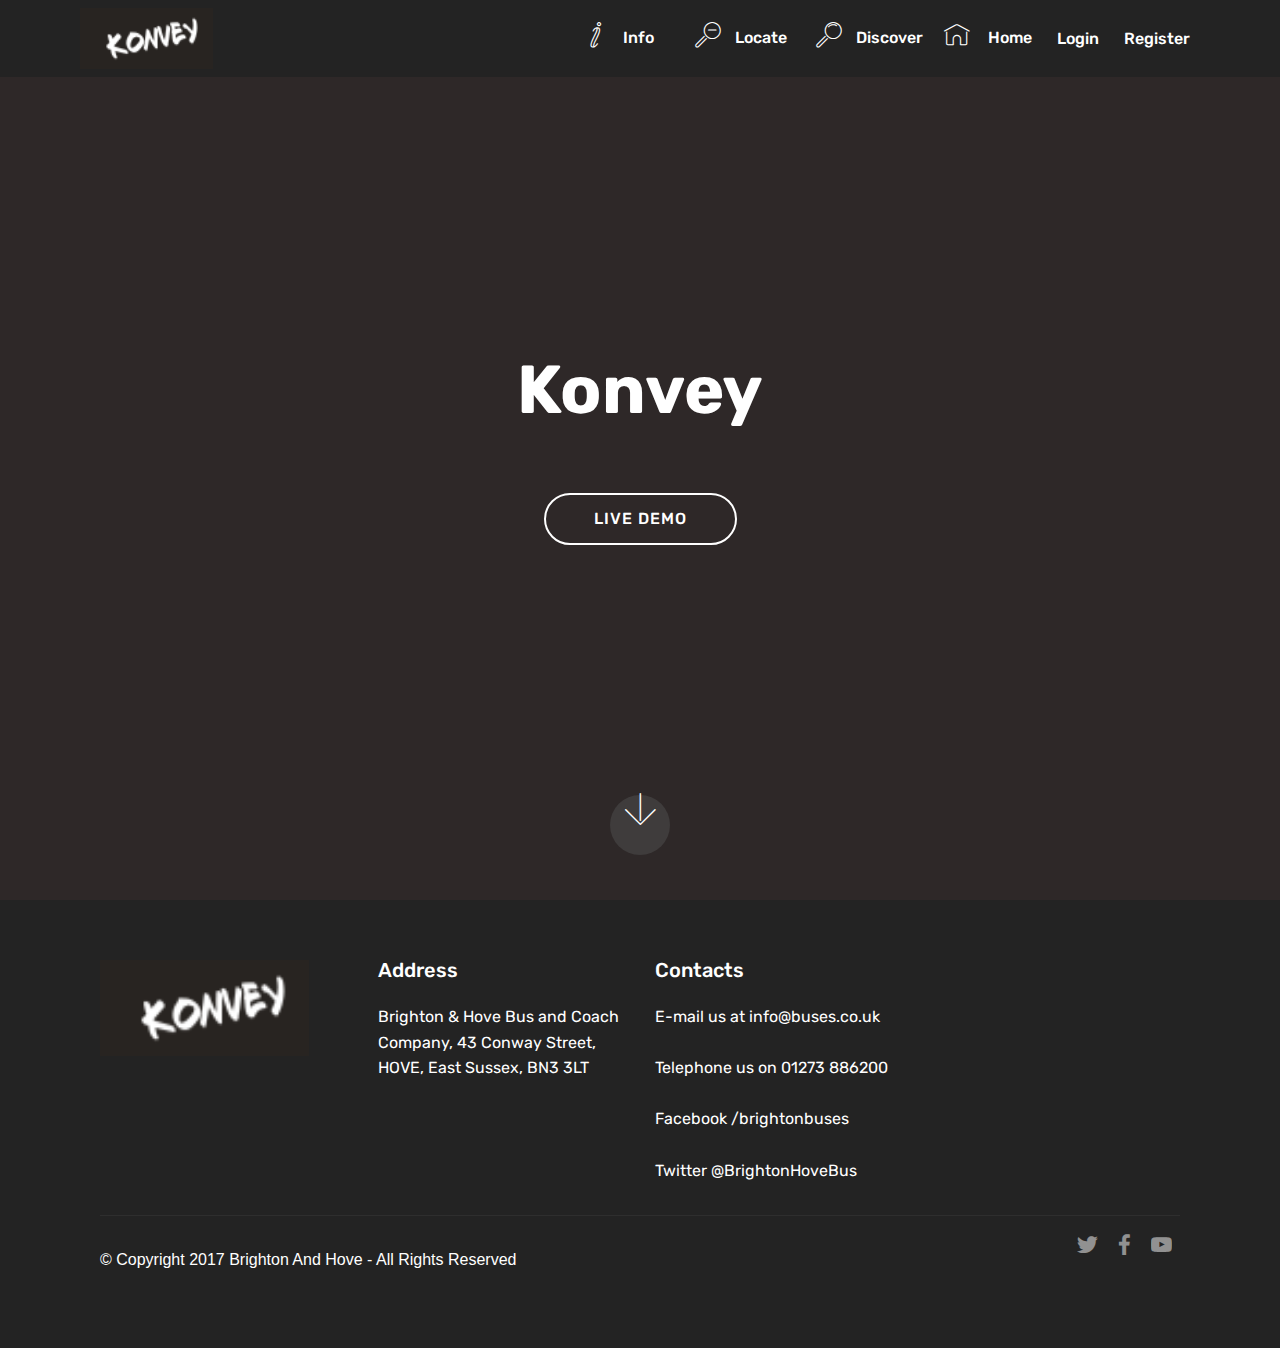
==== commit 927df832: "create github pages" ====
--- a/index.html
+++ b/index.html
@@ -24,7 +24,7 @@
   
 </head>
 <body>
-<section class="menu cid-qVp3SEg9c4" once="menu" id="menu1-g" data-rv-view="47">
+<section class="menu cid-qVp3SEg9c4" once="menu" id="menu1-g" data-rv-view="42">
 
     
 
@@ -48,21 +48,20 @@
             </div>
         </div>
         <div class="collapse navbar-collapse" id="navbarSupportedContent">
-            <ul class="navbar-nav nav-dropdown nav-right" data-app-modern-menu="true"><li class="nav-item">
-                    <a class="nav-link link text-white display-4" href="page2.html"><span class="mbri-italic mbr-iconfont mbr-iconfont-btn"></span>
-                        &nbsp;Info &nbsp; &nbsp; &nbsp; &nbsp; &nbsp; &nbsp; &nbsp; &nbsp; &nbsp; &nbsp;&nbsp;</a>
-                </li><li class="nav-item"><a class="nav-link link text-white display-4" href="page3.html"><span class="mbri-zoom-out mbr-iconfont mbr-iconfont-btn"></span>
-                        &nbsp;Locate &nbsp; &nbsp; &nbsp; &nbsp; &nbsp; &nbsp; &nbsp; &nbsp; &nbsp; &nbsp;&nbsp;</a></li>
+            <ul class="navbar-nav nav-dropdown nav-right" data-app-modern-menu="true"><li class="nav-item"><a class="nav-link link text-white display-4" href="page2.html"><span class="mbri-italic mbr-iconfont mbr-iconfont-btn"></span>&nbsp;Info &nbsp; &nbsp;&nbsp;</a></li><li class="nav-item"><a class="nav-link link text-white display-4" href="page3.html"><span class="mbri-zoom-out mbr-iconfont mbr-iconfont-btn"></span>&nbsp;Locate &nbsp;</a></li>
                 <li class="nav-item">
                     <a class="nav-link link text-white display-4" href="page4.html">
                         <span class="mbri-search mbr-iconfont mbr-iconfont-btn"></span>&nbsp;Discover</a>
-                </li></ul>
+                </li><li class="nav-item"><a class="nav-link link text-white display-4" href="index.html"><span class="mbri-home mbr-iconfont mbr-iconfont-btn"></span>
+                        &nbsp;Home</a></li><li class="nav-item"><a class="nav-link link text-white display-4" href="page5.html">
+                        &nbsp;Login</a></li><li class="nav-item"><a class="nav-link link text-white display-4" href="page6.html">
+                        &nbsp;Register</a></li></ul>
             
         </div>
     </nav>
 </section>
 
-<section class="engine"><a href="https://mobirise.co/b">website creator</a></section><section class="cid-qVp3SEV12T mbr-fullscreen" id="header2-e" data-rv-view="49">
+<section class="engine"><a href="https://mobirise.co/c">free web maker</a></section><section class="cid-qVp3SEV12T mbr-fullscreen" id="header2-e" data-rv-view="44">
 
     
 
@@ -86,7 +85,7 @@
     </div>
 </section>
 
-<section class="cid-qVp3SFlMSX" id="footer1-f" data-rv-view="52">
+<section class="cid-qVp3SFlMSX" id="footer1-f" data-rv-view="47">
 
     
 
--- a/assets/mobirise/css/mbr-additional.css
+++ b/assets/mobirise/css/mbr-additional.css
@@ -2163,8 +2163,99 @@
     flex-shrink: 0;
   }
 }
-.cid-qVp58o04g2 {
-  background: linear-gradient(45deg, #7fd9fc, #6576aa);
+.cid-qVHJuA90xy {
+  padding-top: 90px;
+  padding-bottom: 90px;
+  background-color: #ffffff;
+}
+.cid-qVHJuA90xy .title {
+  margin-bottom: 2rem;
+}
+.cid-qVHJuA90xy .mbr-section-subtitle {
+  color: #767676;
+}
+.cid-qVHJuA90xy a:not([href]):not([tabindex]) {
+  color: #fff;
+  border-radius: 3px;
+}
+.cid-qVHJuA90xy a.btn-white:not([href]):not([tabindex]) {
+  color: #333;
+}
+.cid-qVHJuA90xy .multi-horizontal {
+  flex-grow: 1;
+  -webkit-flex-grow: 1;
+  max-width: 100%;
+}
+.cid-qVHJuA90xy .input-group-btn {
+  display: block;
+  text-align: center;
+}
+.cid-qVHJwLm7sG {
+  padding-top: 60px;
+  padding-bottom: 60px;
+  background-color: #232323;
+}
+@media (max-width: 767px) {
+  .cid-qVHJwLm7sG .content {
+    text-align: center;
+  }
+  .cid-qVHJwLm7sG .content > div:not(:last-child) {
+    margin-bottom: 2rem;
+  }
+}
+@media (max-width: 767px) {
+  .cid-qVHJwLm7sG .media-wrap {
+    margin-bottom: 1rem;
+  }
+}
+.cid-qVHJwLm7sG .media-wrap .mbr-iconfont-logo {
+  font-size: 7.5rem;
+  color: #f36;
+}
+.cid-qVHJwLm7sG .media-wrap img {
+  height: 6rem;
+}
+@media (max-width: 767px) {
+  .cid-qVHJwLm7sG .footer-lower .copyright {
+    margin-bottom: 1rem;
+    text-align: center;
+  }
+}
+.cid-qVHJwLm7sG .footer-lower hr {
+  margin: 1rem 0;
+  border-color: #fff;
+  opacity: .05;
+}
+.cid-qVHJwLm7sG .footer-lower .social-list {
+  padding-left: 0;
+  margin-bottom: 0;
+  list-style: none;
+  display: flex;
+  flex-wrap: wrap;
+  justify-content: flex-end;
+  -webkit-justify-content: flex-end;
+}
+.cid-qVHJwLm7sG .footer-lower .social-list .mbr-iconfont-social {
+  font-size: 1.3rem;
+  color: #fff;
+}
+.cid-qVHJwLm7sG .footer-lower .social-list .soc-item {
+  margin: 0 .5rem;
+}
+.cid-qVHJwLm7sG .footer-lower .social-list a {
+  margin: 0;
+  opacity: .5;
+  -webkit-transition: .2s linear;
+  transition: .2s linear;
+}
+.cid-qVHJwLm7sG .footer-lower .social-list a:hover {
+  opacity: 1;
+}
+@media (max-width: 767px) {
+  .cid-qVHJwLm7sG .footer-lower .social-list {
+    justify-content: center;
+    -webkit-justify-content: center;
+  }
 }
 .cid-qVp3SEg9c4 .navbar {
   padding: .5rem 0;
@@ -2543,6 +2634,8 @@
   }
 }
 .cid-qVp3SEV12T {
+  padding-top: 90px;
+  padding-bottom: 90px;
   background-color: #2e2828;
 }
 .cid-qVp3SEV12T .mbr-text,
@@ -2571,6 +2664,27 @@
   .cid-qVpjjH03jQ .inner-container {
     width: 100% !important;
   }
+}
+.cid-qVHA5G366J {
+  padding-top: 60px;
+  padding-bottom: 60px;
+  background-color: #2e2828;
+}
+@media (min-width: 992px) {
+  .cid-qVHA5G366J .mbr-figure {
+    padding-left: 4rem;
+  }
+}
+@media (max-width: 992px) {
+  .cid-qVHA5G366J .mbr-figure {
+    padding-top: 1rem;
+  }
+}
+.cid-qVHA5G366J .mbr-text {
+  color: #767676;
+}
+.cid-qVHA5G366J .mbr-text B {
+  color: #ffffff;
 }
 .cid-qVp3SFlMSX {
   padding-top: 60px;
@@ -3016,11 +3130,21 @@
   }
 }
 .cid-qVp3SEV12T {
+  padding-top: 90px;
+  padding-bottom: 90px;
   background-color: #2e2828;
 }
 .cid-qVp3SEV12T .mbr-text,
 .cid-qVp3SEV12T .mbr-section-btn {
   text-align: center;
+}
+.cid-qVHLdHQl1A {
+  padding-top: 90px;
+  padding-bottom: 90px;
+  background-color: #2e2828;
+}
+.cid-qVHLdHQl1A .mbr-figure {
+  margin: 0 auto;
 }
 .cid-qVp3SFlMSX {
   padding-top: 60px;
@@ -3539,3 +3663,822 @@
     -webkit-justify-content: center;
   }
 }
+.cid-qVHJa0mHLg .navbar {
+  padding: .5rem 0;
+  background: #232323;
+  transition: none;
+  min-height: 77px;
+}
+.cid-qVHJa0mHLg .navbar-dropdown.bg-color.transparent.opened {
+  background: #232323;
+}
+.cid-qVHJa0mHLg a {
+  font-style: normal;
+}
+.cid-qVHJa0mHLg .nav-item span {
+  padding-right: 0.4em;
+  line-height: 0.5em;
+  vertical-align: text-bottom;
+  position: relative;
+  top: -0.2em;
+  text-decoration: none;
+}
+.cid-qVHJa0mHLg .nav-item a {
+  padding: 0.7rem 0 !important;
+  margin: 0rem .65rem !important;
+}
+.cid-qVHJa0mHLg .btn {
+  padding: 0.4rem 1.5rem;
+  display: inline-flex;
+  align-items: center;
+}
+.cid-qVHJa0mHLg .btn .mbr-iconfont {
+  font-size: 1.6rem;
+}
+.cid-qVHJa0mHLg .menu-logo {
+  margin-right: auto;
+}
+.cid-qVHJa0mHLg .menu-logo .navbar-brand {
+  display: flex;
+  margin-left: 5rem;
+  padding: 0;
+  transition: padding .2s;
+  min-height: 3.8rem;
+  align-items: center;
+}
+.cid-qVHJa0mHLg .menu-logo .navbar-brand .navbar-caption-wrap {
+  display: -webkit-flex;
+  -webkit-align-items: center;
+  align-items: center;
+  word-break: break-word;
+  min-width: 7rem;
+  margin: .3rem 0;
+}
+.cid-qVHJa0mHLg .menu-logo .navbar-brand .navbar-caption-wrap .navbar-caption {
+  line-height: 1.2rem !important;
+  padding-right: 2rem;
+}
+.cid-qVHJa0mHLg .menu-logo .navbar-brand .navbar-logo {
+  font-size: 4rem;
+  transition: font-size 0.25s;
+}
+.cid-qVHJa0mHLg .menu-logo .navbar-brand .navbar-logo img {
+  display: flex;
+}
+.cid-qVHJa0mHLg .menu-logo .navbar-brand .navbar-logo .mbr-iconfont {
+  transition: font-size 0.25s;
+}
+.cid-qVHJa0mHLg .navbar-toggleable-sm .navbar-collapse {
+  justify-content: flex-end;
+  -webkit-justify-content: flex-end;
+  padding-right: 5rem;
+  width: auto;
+}
+.cid-qVHJa0mHLg .navbar-toggleable-sm .navbar-collapse .navbar-nav {
+  flex-wrap: wrap;
+  -webkit-flex-wrap: wrap;
+  padding-left: 0;
+}
+.cid-qVHJa0mHLg .navbar-toggleable-sm .navbar-collapse .navbar-nav .nav-item {
+  -webkit-align-self: center;
+  align-self: center;
+}
+.cid-qVHJa0mHLg .navbar-toggleable-sm .navbar-collapse .navbar-buttons {
+  padding-left: 0;
+  padding-bottom: 0;
+}
+.cid-qVHJa0mHLg .dropdown .dropdown-menu {
+  background: #232323;
+  display: none;
+  position: absolute;
+  min-width: 5rem;
+  padding-top: 1.4rem;
+  padding-bottom: 1.4rem;
+  text-align: left;
+}
+.cid-qVHJa0mHLg .dropdown .dropdown-menu .dropdown-item {
+  width: auto;
+  padding: 0.235em 1.5385em 0.235em 1.5385em !important;
+}
+.cid-qVHJa0mHLg .dropdown .dropdown-menu .dropdown-item::after {
+  right: 0.5rem;
+}
+.cid-qVHJa0mHLg .dropdown .dropdown-menu .dropdown-submenu {
+  margin: 0;
+}
+.cid-qVHJa0mHLg .dropdown.open > .dropdown-menu {
+  display: block;
+}
+.cid-qVHJa0mHLg .navbar-toggleable-sm.opened:after {
+  position: absolute;
+  width: 100vw;
+  height: 100vh;
+  content: '';
+  background-color: rgba(0, 0, 0, 0.1);
+  left: 0;
+  bottom: 0;
+  transform: translateY(100%);
+  -webkit-transform: translateY(100%);
+  z-index: 1000;
+}
+.cid-qVHJa0mHLg .navbar.navbar-short {
+  min-height: 60px;
+  transition: all .2s;
+}
+.cid-qVHJa0mHLg .navbar.navbar-short .navbar-toggler-right {
+  top: 20px;
+}
+.cid-qVHJa0mHLg .navbar.navbar-short .navbar-logo a {
+  font-size: 2.5rem !important;
+  line-height: 2.5rem;
+  transition: font-size 0.25s;
+}
+.cid-qVHJa0mHLg .navbar.navbar-short .navbar-logo a .mbr-iconfont {
+  font-size: 2.5rem !important;
+}
+.cid-qVHJa0mHLg .navbar.navbar-short .navbar-logo a img {
+  height: 3rem !important;
+}
+.cid-qVHJa0mHLg .navbar.navbar-short .navbar-brand {
+  min-height: 3rem;
+}
+.cid-qVHJa0mHLg button.navbar-toggler {
+  width: 31px;
+  height: 18px;
+  cursor: pointer;
+  transition: all .2s;
+  top: 1.5rem;
+  right: 1rem;
+}
+.cid-qVHJa0mHLg button.navbar-toggler:focus {
+  outline: none;
+}
+.cid-qVHJa0mHLg button.navbar-toggler .hamburger span {
+  position: absolute;
+  right: 0;
+  width: 30px;
+  height: 2px;
+  border-right: 5px;
+  background-color: #ffffff;
+}
+.cid-qVHJa0mHLg button.navbar-toggler .hamburger span:nth-child(1) {
+  top: 0;
+  transition: all .2s;
+}
+.cid-qVHJa0mHLg button.navbar-toggler .hamburger span:nth-child(2) {
+  top: 8px;
+  transition: all .15s;
+}
+.cid-qVHJa0mHLg button.navbar-toggler .hamburger span:nth-child(3) {
+  top: 8px;
+  transition: all .15s;
+}
+.cid-qVHJa0mHLg button.navbar-toggler .hamburger span:nth-child(4) {
+  top: 16px;
+  transition: all .2s;
+}
+.cid-qVHJa0mHLg nav.opened .hamburger span:nth-child(1) {
+  top: 8px;
+  width: 0;
+  opacity: 0;
+  right: 50%;
+  transition: all .2s;
+}
+.cid-qVHJa0mHLg nav.opened .hamburger span:nth-child(2) {
+  -webkit-transform: rotate(45deg);
+  transform: rotate(45deg);
+  transition: all .25s;
+}
+.cid-qVHJa0mHLg nav.opened .hamburger span:nth-child(3) {
+  -webkit-transform: rotate(-45deg);
+  transform: rotate(-45deg);
+  transition: all .25s;
+}
+.cid-qVHJa0mHLg nav.opened .hamburger span:nth-child(4) {
+  top: 8px;
+  width: 0;
+  opacity: 0;
+  right: 50%;
+  transition: all .2s;
+}
+.cid-qVHJa0mHLg .collapsed.navbar-expand {
+  flex-direction: column;
+}
+.cid-qVHJa0mHLg .collapsed .btn {
+  display: flex;
+}
+.cid-qVHJa0mHLg .collapsed .navbar-collapse {
+  display: none !important;
+  padding-right: 0 !important;
+}
+.cid-qVHJa0mHLg .collapsed .navbar-collapse.collapsing,
+.cid-qVHJa0mHLg .collapsed .navbar-collapse.show {
+  display: block !important;
+}
+.cid-qVHJa0mHLg .collapsed .navbar-collapse.collapsing .navbar-nav,
+.cid-qVHJa0mHLg .collapsed .navbar-collapse.show .navbar-nav {
+  display: block;
+  text-align: center;
+}
+.cid-qVHJa0mHLg .collapsed .navbar-collapse.collapsing .navbar-nav .nav-item,
+.cid-qVHJa0mHLg .collapsed .navbar-collapse.show .navbar-nav .nav-item {
+  clear: both;
+}
+.cid-qVHJa0mHLg .collapsed .navbar-collapse.collapsing .navbar-nav .nav-item:last-child,
+.cid-qVHJa0mHLg .collapsed .navbar-collapse.show .navbar-nav .nav-item:last-child {
+  margin-bottom: 1rem;
+}
+.cid-qVHJa0mHLg .collapsed .navbar-collapse.collapsing .navbar-buttons,
+.cid-qVHJa0mHLg .collapsed .navbar-collapse.show .navbar-buttons {
+  text-align: center;
+}
+.cid-qVHJa0mHLg .collapsed .navbar-collapse.collapsing .navbar-buttons:last-child,
+.cid-qVHJa0mHLg .collapsed .navbar-collapse.show .navbar-buttons:last-child {
+  margin-bottom: 1rem;
+}
+.cid-qVHJa0mHLg .collapsed button.navbar-toggler {
+  display: block;
+}
+.cid-qVHJa0mHLg .collapsed .navbar-brand {
+  margin-left: 1rem !important;
+}
+.cid-qVHJa0mHLg .collapsed .navbar-toggleable-sm {
+  flex-direction: column;
+  -webkit-flex-direction: column;
+}
+.cid-qVHJa0mHLg .collapsed .dropdown .dropdown-menu {
+  width: 100%;
+  text-align: center;
+  position: relative;
+  opacity: 0;
+  display: block;
+  height: 0;
+  visibility: hidden;
+  padding: 0;
+  transition-duration: .5s;
+  transition-property: opacity,padding,height;
+}
+.cid-qVHJa0mHLg .collapsed .dropdown.open > .dropdown-menu {
+  position: relative;
+  opacity: 1;
+  height: auto;
+  padding: 1.4rem 0;
+  visibility: visible;
+}
+.cid-qVHJa0mHLg .collapsed .dropdown .dropdown-submenu {
+  left: 0;
+  text-align: center;
+  width: 100%;
+}
+.cid-qVHJa0mHLg .collapsed .dropdown .dropdown-toggle[data-toggle="dropdown-submenu"]::after {
+  margin-top: 0;
+  position: inherit;
+  right: 0;
+  top: 50%;
+  display: inline-block;
+  width: 0;
+  height: 0;
+  margin-left: .3em;
+  vertical-align: middle;
+  content: "";
+  border-top: .30em solid;
+  border-right: .30em solid transparent;
+  border-left: .30em solid transparent;
+}
+@media (max-width: 991px) {
+  .cid-qVHJa0mHLg .navbar-expand {
+    flex-direction: column;
+  }
+  .cid-qVHJa0mHLg img {
+    height: 3.8rem !important;
+  }
+  .cid-qVHJa0mHLg .btn {
+    display: flex;
+  }
+  .cid-qVHJa0mHLg button.navbar-toggler {
+    display: block;
+  }
+  .cid-qVHJa0mHLg .navbar-brand {
+    margin-left: 1rem !important;
+  }
+  .cid-qVHJa0mHLg .navbar-toggleable-sm {
+    flex-direction: column;
+    -webkit-flex-direction: column;
+  }
+  .cid-qVHJa0mHLg .navbar-collapse {
+    display: none !important;
+    padding-right: 0 !important;
+  }
+  .cid-qVHJa0mHLg .navbar-collapse.collapsing,
+  .cid-qVHJa0mHLg .navbar-collapse.show {
+    display: block !important;
+  }
+  .cid-qVHJa0mHLg .navbar-collapse.collapsing .navbar-nav,
+  .cid-qVHJa0mHLg .navbar-collapse.show .navbar-nav {
+    display: block;
+    text-align: center;
+  }
+  .cid-qVHJa0mHLg .navbar-collapse.collapsing .navbar-nav .nav-item,
+  .cid-qVHJa0mHLg .navbar-collapse.show .navbar-nav .nav-item {
+    clear: both;
+  }
+  .cid-qVHJa0mHLg .navbar-collapse.collapsing .navbar-nav .nav-item:last-child,
+  .cid-qVHJa0mHLg .navbar-collapse.show .navbar-nav .nav-item:last-child {
+    margin-bottom: 1rem;
+  }
+  .cid-qVHJa0mHLg .navbar-collapse.collapsing .navbar-buttons,
+  .cid-qVHJa0mHLg .navbar-collapse.show .navbar-buttons {
+    text-align: center;
+  }
+  .cid-qVHJa0mHLg .navbar-collapse.collapsing .navbar-buttons:last-child,
+  .cid-qVHJa0mHLg .navbar-collapse.show .navbar-buttons:last-child {
+    margin-bottom: 1rem;
+  }
+  .cid-qVHJa0mHLg .dropdown .dropdown-menu {
+    width: 100%;
+    text-align: center;
+    position: relative;
+    opacity: 0;
+    display: block;
+    height: 0;
+    visibility: hidden;
+    padding: 0;
+    transition-duration: .5s;
+    transition-property: opacity,padding,height;
+  }
+  .cid-qVHJa0mHLg .dropdown.open > .dropdown-menu {
+    position: relative;
+    opacity: 1;
+    height: auto;
+    padding: 1.4rem 0;
+    visibility: visible;
+  }
+  .cid-qVHJa0mHLg .dropdown .dropdown-submenu {
+    left: 0;
+    text-align: center;
+    width: 100%;
+  }
+  .cid-qVHJa0mHLg .dropdown .dropdown-toggle[data-toggle="dropdown-submenu"]::after {
+    margin-top: 0;
+    position: inherit;
+    right: 0;
+    top: 50%;
+    display: inline-block;
+    width: 0;
+    height: 0;
+    margin-left: .3em;
+    vertical-align: middle;
+    content: "";
+    border-top: .30em solid;
+    border-right: .30em solid transparent;
+    border-left: .30em solid transparent;
+  }
+}
+@media (min-width: 767px) {
+  .cid-qVHJa0mHLg .menu-logo {
+    flex-shrink: 0;
+  }
+}
+.cid-qVp3SEg9c4 .navbar {
+  padding: .5rem 0;
+  background: #232323;
+  transition: none;
+  min-height: 77px;
+}
+.cid-qVp3SEg9c4 .navbar-dropdown.bg-color.transparent.opened {
+  background: #232323;
+}
+.cid-qVp3SEg9c4 a {
+  font-style: normal;
+}
+.cid-qVp3SEg9c4 .nav-item span {
+  padding-right: 0.4em;
+  line-height: 0.5em;
+  vertical-align: text-bottom;
+  position: relative;
+  top: -0.2em;
+  text-decoration: none;
+}
+.cid-qVp3SEg9c4 .nav-item a {
+  padding: 0.7rem 0 !important;
+  margin: 0rem .65rem !important;
+}
+.cid-qVp3SEg9c4 .btn {
+  padding: 0.4rem 1.5rem;
+  display: inline-flex;
+  align-items: center;
+}
+.cid-qVp3SEg9c4 .btn .mbr-iconfont {
+  font-size: 1.6rem;
+}
+.cid-qVp3SEg9c4 .menu-logo {
+  margin-right: auto;
+}
+.cid-qVp3SEg9c4 .menu-logo .navbar-brand {
+  display: flex;
+  margin-left: 5rem;
+  padding: 0;
+  transition: padding .2s;
+  min-height: 3.8rem;
+  align-items: center;
+}
+.cid-qVp3SEg9c4 .menu-logo .navbar-brand .navbar-caption-wrap {
+  display: -webkit-flex;
+  -webkit-align-items: center;
+  align-items: center;
+  word-break: break-word;
+  min-width: 7rem;
+  margin: .3rem 0;
+}
+.cid-qVp3SEg9c4 .menu-logo .navbar-brand .navbar-caption-wrap .navbar-caption {
+  line-height: 1.2rem !important;
+  padding-right: 2rem;
+}
+.cid-qVp3SEg9c4 .menu-logo .navbar-brand .navbar-logo {
+  font-size: 4rem;
+  transition: font-size 0.25s;
+}
+.cid-qVp3SEg9c4 .menu-logo .navbar-brand .navbar-logo img {
+  display: flex;
+}
+.cid-qVp3SEg9c4 .menu-logo .navbar-brand .navbar-logo .mbr-iconfont {
+  transition: font-size 0.25s;
+}
+.cid-qVp3SEg9c4 .navbar-toggleable-sm .navbar-collapse {
+  justify-content: flex-end;
+  -webkit-justify-content: flex-end;
+  padding-right: 5rem;
+  width: auto;
+}
+.cid-qVp3SEg9c4 .navbar-toggleable-sm .navbar-collapse .navbar-nav {
+  flex-wrap: wrap;
+  -webkit-flex-wrap: wrap;
+  padding-left: 0;
+}
+.cid-qVp3SEg9c4 .navbar-toggleable-sm .navbar-collapse .navbar-nav .nav-item {
+  -webkit-align-self: center;
+  align-self: center;
+}
+.cid-qVp3SEg9c4 .navbar-toggleable-sm .navbar-collapse .navbar-buttons {
+  padding-left: 0;
+  padding-bottom: 0;
+}
+.cid-qVp3SEg9c4 .dropdown .dropdown-menu {
+  background: #232323;
+  display: none;
+  position: absolute;
+  min-width: 5rem;
+  padding-top: 1.4rem;
+  padding-bottom: 1.4rem;
+  text-align: left;
+}
+.cid-qVp3SEg9c4 .dropdown .dropdown-menu .dropdown-item {
+  width: auto;
+  padding: 0.235em 1.5385em 0.235em 1.5385em !important;
+}
+.cid-qVp3SEg9c4 .dropdown .dropdown-menu .dropdown-item::after {
+  right: 0.5rem;
+}
+.cid-qVp3SEg9c4 .dropdown .dropdown-menu .dropdown-submenu {
+  margin: 0;
+}
+.cid-qVp3SEg9c4 .dropdown.open > .dropdown-menu {
+  display: block;
+}
+.cid-qVp3SEg9c4 .navbar-toggleable-sm.opened:after {
+  position: absolute;
+  width: 100vw;
+  height: 100vh;
+  content: '';
+  background-color: rgba(0, 0, 0, 0.1);
+  left: 0;
+  bottom: 0;
+  transform: translateY(100%);
+  -webkit-transform: translateY(100%);
+  z-index: 1000;
+}
+.cid-qVp3SEg9c4 .navbar.navbar-short {
+  min-height: 60px;
+  transition: all .2s;
+}
+.cid-qVp3SEg9c4 .navbar.navbar-short .navbar-toggler-right {
+  top: 20px;
+}
+.cid-qVp3SEg9c4 .navbar.navbar-short .navbar-logo a {
+  font-size: 2.5rem !important;
+  line-height: 2.5rem;
+  transition: font-size 0.25s;
+}
+.cid-qVp3SEg9c4 .navbar.navbar-short .navbar-logo a .mbr-iconfont {
+  font-size: 2.5rem !important;
+}
+.cid-qVp3SEg9c4 .navbar.navbar-short .navbar-logo a img {
+  height: 3rem !important;
+}
+.cid-qVp3SEg9c4 .navbar.navbar-short .navbar-brand {
+  min-height: 3rem;
+}
+.cid-qVp3SEg9c4 button.navbar-toggler {
+  width: 31px;
+  height: 18px;
+  cursor: pointer;
+  transition: all .2s;
+  top: 1.5rem;
+  right: 1rem;
+}
+.cid-qVp3SEg9c4 button.navbar-toggler:focus {
+  outline: none;
+}
+.cid-qVp3SEg9c4 button.navbar-toggler .hamburger span {
+  position: absolute;
+  right: 0;
+  width: 30px;
+  height: 2px;
+  border-right: 5px;
+  background-color: #ffffff;
+}
+.cid-qVp3SEg9c4 button.navbar-toggler .hamburger span:nth-child(1) {
+  top: 0;
+  transition: all .2s;
+}
+.cid-qVp3SEg9c4 button.navbar-toggler .hamburger span:nth-child(2) {
+  top: 8px;
+  transition: all .15s;
+}
+.cid-qVp3SEg9c4 button.navbar-toggler .hamburger span:nth-child(3) {
+  top: 8px;
+  transition: all .15s;
+}
+.cid-qVp3SEg9c4 button.navbar-toggler .hamburger span:nth-child(4) {
+  top: 16px;
+  transition: all .2s;
+}
+.cid-qVp3SEg9c4 nav.opened .hamburger span:nth-child(1) {
+  top: 8px;
+  width: 0;
+  opacity: 0;
+  right: 50%;
+  transition: all .2s;
+}
+.cid-qVp3SEg9c4 nav.opened .hamburger span:nth-child(2) {
+  -webkit-transform: rotate(45deg);
+  transform: rotate(45deg);
+  transition: all .25s;
+}
+.cid-qVp3SEg9c4 nav.opened .hamburger span:nth-child(3) {
+  -webkit-transform: rotate(-45deg);
+  transform: rotate(-45deg);
+  transition: all .25s;
+}
+.cid-qVp3SEg9c4 nav.opened .hamburger span:nth-child(4) {
+  top: 8px;
+  width: 0;
+  opacity: 0;
+  right: 50%;
+  transition: all .2s;
+}
+.cid-qVp3SEg9c4 .collapsed.navbar-expand {
+  flex-direction: column;
+}
+.cid-qVp3SEg9c4 .collapsed .btn {
+  display: flex;
+}
+.cid-qVp3SEg9c4 .collapsed .navbar-collapse {
+  display: none !important;
+  padding-right: 0 !important;
+}
+.cid-qVp3SEg9c4 .collapsed .navbar-collapse.collapsing,
+.cid-qVp3SEg9c4 .collapsed .navbar-collapse.show {
+  display: block !important;
+}
+.cid-qVp3SEg9c4 .collapsed .navbar-collapse.collapsing .navbar-nav,
+.cid-qVp3SEg9c4 .collapsed .navbar-collapse.show .navbar-nav {
+  display: block;
+  text-align: center;
+}
+.cid-qVp3SEg9c4 .collapsed .navbar-collapse.collapsing .navbar-nav .nav-item,
+.cid-qVp3SEg9c4 .collapsed .navbar-collapse.show .navbar-nav .nav-item {
+  clear: both;
+}
+.cid-qVp3SEg9c4 .collapsed .navbar-collapse.collapsing .navbar-nav .nav-item:last-child,
+.cid-qVp3SEg9c4 .collapsed .navbar-collapse.show .navbar-nav .nav-item:last-child {
+  margin-bottom: 1rem;
+}
+.cid-qVp3SEg9c4 .collapsed .navbar-collapse.collapsing .navbar-buttons,
+.cid-qVp3SEg9c4 .collapsed .navbar-collapse.show .navbar-buttons {
+  text-align: center;
+}
+.cid-qVp3SEg9c4 .collapsed .navbar-collapse.collapsing .navbar-buttons:last-child,
+.cid-qVp3SEg9c4 .collapsed .navbar-collapse.show .navbar-buttons:last-child {
+  margin-bottom: 1rem;
+}
+.cid-qVp3SEg9c4 .collapsed button.navbar-toggler {
+  display: block;
+}
+.cid-qVp3SEg9c4 .collapsed .navbar-brand {
+  margin-left: 1rem !important;
+}
+.cid-qVp3SEg9c4 .collapsed .navbar-toggleable-sm {
+  flex-direction: column;
+  -webkit-flex-direction: column;
+}
+.cid-qVp3SEg9c4 .collapsed .dropdown .dropdown-menu {
+  width: 100%;
+  text-align: center;
+  position: relative;
+  opacity: 0;
+  display: block;
+  height: 0;
+  visibility: hidden;
+  padding: 0;
+  transition-duration: .5s;
+  transition-property: opacity,padding,height;
+}
+.cid-qVp3SEg9c4 .collapsed .dropdown.open > .dropdown-menu {
+  position: relative;
+  opacity: 1;
+  height: auto;
+  padding: 1.4rem 0;
+  visibility: visible;
+}
+.cid-qVp3SEg9c4 .collapsed .dropdown .dropdown-submenu {
+  left: 0;
+  text-align: center;
+  width: 100%;
+}
+.cid-qVp3SEg9c4 .collapsed .dropdown .dropdown-toggle[data-toggle="dropdown-submenu"]::after {
+  margin-top: 0;
+  position: inherit;
+  right: 0;
+  top: 50%;
+  display: inline-block;
+  width: 0;
+  height: 0;
+  margin-left: .3em;
+  vertical-align: middle;
+  content: "";
+  border-top: .30em solid;
+  border-right: .30em solid transparent;
+  border-left: .30em solid transparent;
+}
+@media (max-width: 991px) {
+  .cid-qVp3SEg9c4 .navbar-expand {
+    flex-direction: column;
+  }
+  .cid-qVp3SEg9c4 img {
+    height: 3.8rem !important;
+  }
+  .cid-qVp3SEg9c4 .btn {
+    display: flex;
+  }
+  .cid-qVp3SEg9c4 button.navbar-toggler {
+    display: block;
+  }
+  .cid-qVp3SEg9c4 .navbar-brand {
+    margin-left: 1rem !important;
+  }
+  .cid-qVp3SEg9c4 .navbar-toggleable-sm {
+    flex-direction: column;
+    -webkit-flex-direction: column;
+  }
+  .cid-qVp3SEg9c4 .navbar-collapse {
+    display: none !important;
+    padding-right: 0 !important;
+  }
+  .cid-qVp3SEg9c4 .navbar-collapse.collapsing,
+  .cid-qVp3SEg9c4 .navbar-collapse.show {
+    display: block !important;
+  }
+  .cid-qVp3SEg9c4 .navbar-collapse.collapsing .navbar-nav,
+  .cid-qVp3SEg9c4 .navbar-collapse.show .navbar-nav {
+    display: block;
+    text-align: center;
+  }
+  .cid-qVp3SEg9c4 .navbar-collapse.collapsing .navbar-nav .nav-item,
+  .cid-qVp3SEg9c4 .navbar-collapse.show .navbar-nav .nav-item {
+    clear: both;
+  }
+  .cid-qVp3SEg9c4 .navbar-collapse.collapsing .navbar-nav .nav-item:last-child,
+  .cid-qVp3SEg9c4 .navbar-collapse.show .navbar-nav .nav-item:last-child {
+    margin-bottom: 1rem;
+  }
+  .cid-qVp3SEg9c4 .navbar-collapse.collapsing .navbar-buttons,
+  .cid-qVp3SEg9c4 .navbar-collapse.show .navbar-buttons {
+    text-align: center;
+  }
+  .cid-qVp3SEg9c4 .navbar-collapse.collapsing .navbar-buttons:last-child,
+  .cid-qVp3SEg9c4 .navbar-collapse.show .navbar-buttons:last-child {
+    margin-bottom: 1rem;
+  }
+  .cid-qVp3SEg9c4 .dropdown .dropdown-menu {
+    width: 100%;
+    text-align: center;
+    position: relative;
+    opacity: 0;
+    display: block;
+    height: 0;
+    visibility: hidden;
+    padding: 0;
+    transition-duration: .5s;
+    transition-property: opacity,padding,height;
+  }
+  .cid-qVp3SEg9c4 .dropdown.open > .dropdown-menu {
+    position: relative;
+    opacity: 1;
+    height: auto;
+    padding: 1.4rem 0;
+    visibility: visible;
+  }
+  .cid-qVp3SEg9c4 .dropdown .dropdown-submenu {
+    left: 0;
+    text-align: center;
+    width: 100%;
+  }
+  .cid-qVp3SEg9c4 .dropdown .dropdown-toggle[data-toggle="dropdown-submenu"]::after {
+    margin-top: 0;
+    position: inherit;
+    right: 0;
+    top: 50%;
+    display: inline-block;
+    width: 0;
+    height: 0;
+    margin-left: .3em;
+    vertical-align: middle;
+    content: "";
+    border-top: .30em solid;
+    border-right: .30em solid transparent;
+    border-left: .30em solid transparent;
+  }
+}
+@media (min-width: 767px) {
+  .cid-qVp3SEg9c4 .menu-logo {
+    flex-shrink: 0;
+  }
+}
+.cid-qVHJk4A98I {
+  padding-top: 60px;
+  padding-bottom: 60px;
+  background-color: #232323;
+}
+@media (max-width: 767px) {
+  .cid-qVHJk4A98I .content {
+    text-align: center;
+  }
+  .cid-qVHJk4A98I .content > div:not(:last-child) {
+    margin-bottom: 2rem;
+  }
+}
+@media (max-width: 767px) {
+  .cid-qVHJk4A98I .media-wrap {
+    margin-bottom: 1rem;
+  }
+}
+.cid-qVHJk4A98I .media-wrap .mbr-iconfont-logo {
+  font-size: 7.5rem;
+  color: #f36;
+}
+.cid-qVHJk4A98I .media-wrap img {
+  height: 6rem;
+}
+@media (max-width: 767px) {
+  .cid-qVHJk4A98I .footer-lower .copyright {
+    margin-bottom: 1rem;
+    text-align: center;
+  }
+}
+.cid-qVHJk4A98I .footer-lower hr {
+  margin: 1rem 0;
+  border-color: #fff;
+  opacity: .05;
+}
+.cid-qVHJk4A98I .footer-lower .social-list {
+  padding-left: 0;
+  margin-bottom: 0;
+  list-style: none;
+  display: flex;
+  flex-wrap: wrap;
+  justify-content: flex-end;
+  -webkit-justify-content: flex-end;
+}
+.cid-qVHJk4A98I .footer-lower .social-list .mbr-iconfont-social {
+  font-size: 1.3rem;
+  color: #fff;
+}
+.cid-qVHJk4A98I .footer-lower .social-list .soc-item {
+  margin: 0 .5rem;
+}
+.cid-qVHJk4A98I .footer-lower .social-list a {
+  margin: 0;
+  opacity: .5;
+  -webkit-transition: .2s linear;
+  transition: .2s linear;
+}
+.cid-qVHJk4A98I .footer-lower .social-list a:hover {
+  opacity: 1;
+}
+@media (max-width: 767px) {
+  .cid-qVHJk4A98I .footer-lower .social-list {
+    justify-content: center;
+    -webkit-justify-content: center;
+  }
+}
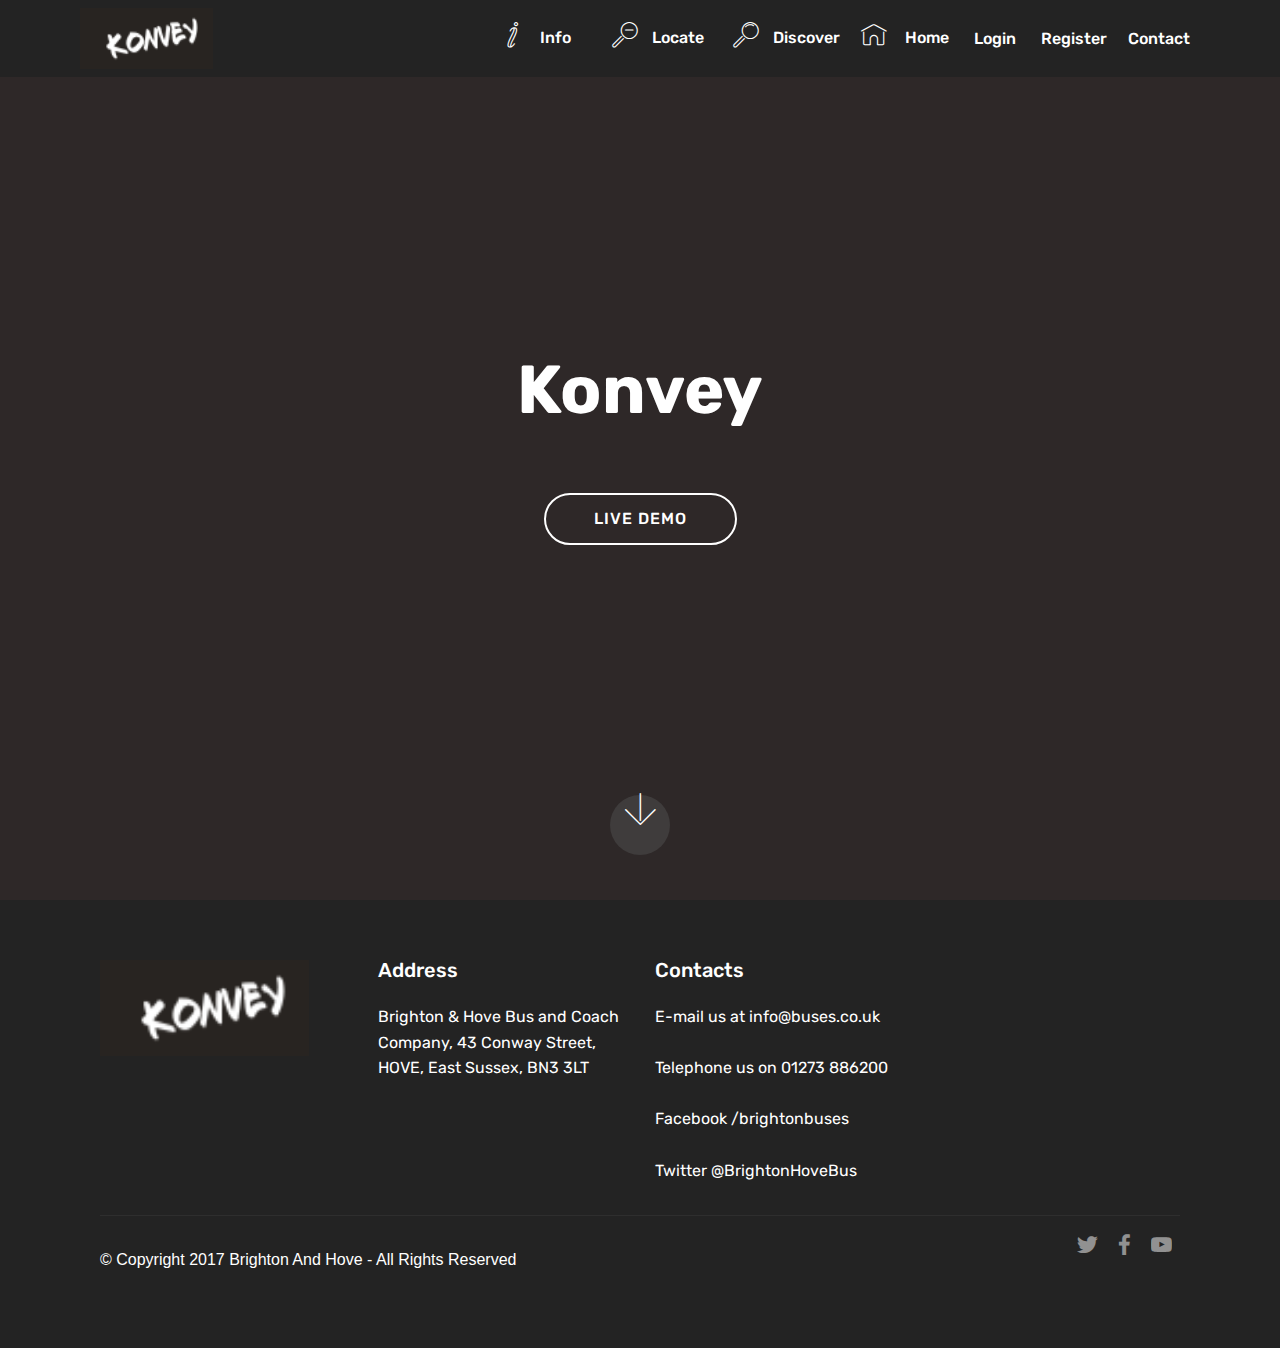
==== commit 3fdc177a: "create github pages" ====
--- a/index.html
+++ b/index.html
@@ -1,11 +1,11 @@
 <!DOCTYPE html>
-<html>
+<html >
 <head>
-  <!-- Site made with Mobirise Website Builder v4.3.0, https://mobirise.com -->
+  <!-- Site made with Mobirise Website Builder v4.7.8, https://mobirise.com -->
   <meta charset="UTF-8">
   <meta http-equiv="X-UA-Compatible" content="IE=edge">
-  <meta name="generator" content="Mobirise v4.3.0, mobirise.com">
-  <meta name="viewport" content="width=device-width, initial-scale=1">
+  <meta name="generator" content="Mobirise v4.7.8, mobirise.com">
+  <meta name="viewport" content="width=device-width, initial-scale=1, minimum-scale=1">
   <link rel="shortcut icon" href="assets/images/konvey-96x44.png" type="image/x-icon">
   <meta name="description" content="">
   <title>Home</title>
@@ -14,9 +14,8 @@
   <link rel="stylesheet" href="assets/bootstrap/css/bootstrap.min.css">
   <link rel="stylesheet" href="assets/bootstrap/css/bootstrap-grid.min.css">
   <link rel="stylesheet" href="assets/bootstrap/css/bootstrap-reboot.min.css">
-  <link rel="stylesheet" href="assets/soundcloud-plugin/style.css">
+  <link rel="stylesheet" href="assets/dropdown/css/style.css">
   <link rel="stylesheet" href="assets/socicon/css/styles.css">
-  <link rel="stylesheet" href="assets/dropdown/css/style.css">
   <link rel="stylesheet" href="assets/theme/css/style.css">
   <link rel="stylesheet" href="assets/mobirise/css/mbr-additional.css" type="text/css">
   
@@ -24,7 +23,7 @@
   
 </head>
 <body>
-<section class="menu cid-qVp3SEg9c4" once="menu" id="menu1-g" data-rv-view="42">
+  <section class="menu cid-qVp3SEg9c4" once="menu" id="menu1-g">
 
     
 
@@ -41,7 +40,7 @@
             <div class="navbar-brand">
                 <span class="navbar-logo">
                     <a href="https://mobirise.com">
-                         <img src="assets/images/konvey-96x44.png" alt="Mobirise" title="" media-simple="true" style="height: 3.8rem;">
+                         <img src="assets/images/konvey-96x44.png" alt="Mobirise" title="" style="height: 3.8rem;">
                     </a>
                 </span>
                 <span class="navbar-caption-wrap"><a class="navbar-caption text-white display-4" href="https://mobirise.com"></a></span>
@@ -55,13 +54,14 @@
                 </li><li class="nav-item"><a class="nav-link link text-white display-4" href="index.html"><span class="mbri-home mbr-iconfont mbr-iconfont-btn"></span>
                         &nbsp;Home</a></li><li class="nav-item"><a class="nav-link link text-white display-4" href="page5.html">
                         &nbsp;Login</a></li><li class="nav-item"><a class="nav-link link text-white display-4" href="page6.html">
-                        &nbsp;Register</a></li></ul>
+                        &nbsp;Register</a></li><li class="nav-item"><a class="nav-link link text-white display-4" href="page1.html">
+                        Contact</a></li></ul>
             
         </div>
     </nav>
 </section>
 
-<section class="engine"><a href="https://mobirise.co/c">free web maker</a></section><section class="cid-qVp3SEV12T mbr-fullscreen" id="header2-e" data-rv-view="44">
+<section class="engine"><a href="https://mobirise.me/t">amp templates</a></section><section class="cid-qVp3SEV12T mbr-fullscreen" id="header2-e">
 
     
 
@@ -85,7 +85,7 @@
     </div>
 </section>
 
-<section class="cid-qVp3SFlMSX" id="footer1-f" data-rv-view="47">
+<section class="cid-qVp3SFlMSX" id="footer1-f">
 
     
 
@@ -96,7 +96,7 @@
             <div class="col-12 col-md-3">
                 <div class="media-wrap">
                     <a href="https://mobirise.com/">
-                        <img src="assets/images/konvey-96x44.png" alt="Mobirise" title="" media-simple="true">
+                        <img src="assets/images/konvey-96x44.png" alt="Mobirise" title="">
                     </a>
                 </div>
             </div>
@@ -138,17 +138,17 @@
                     <div class="social-list align-right">
                         <div class="soc-item">
                             <a href="https://twitter.com/BrightonHoveBus" target="_blank">
-                                <span class="mbr-iconfont mbr-iconfont-social socicon-twitter socicon" media-simple="true"></span>
+                                <span class="mbr-iconfont mbr-iconfont-social socicon-twitter socicon"></span>
                             </a>
                         </div>
                         <div class="soc-item">
                             <a href="https://www.facebook.com/pages/brightonbuses" target="_blank">
-                                <span class="mbr-iconfont mbr-iconfont-social socicon-facebook socicon" media-simple="true"></span>
+                                <span class="mbr-iconfont mbr-iconfont-social socicon-facebook socicon"></span>
                             </a>
                         </div>
                         <div class="soc-item">
                             <a href="https://www.youtube.com/c/BrightonandHove" target="_blank">
-                                <span class="mbr-iconfont mbr-iconfont-social socicon-youtube socicon" media-simple="true"></span>
+                                <span class="mbr-iconfont mbr-iconfont-social socicon-youtube socicon"></span>
                             </a>
                         </div>
                         
@@ -166,9 +166,9 @@
   <script src="assets/popper/popper.min.js"></script>
   <script src="assets/tether/tether.min.js"></script>
   <script src="assets/bootstrap/js/bootstrap.min.js"></script>
+  <script src="assets/smoothscroll/smooth-scroll.js"></script>
   <script src="assets/dropdown/js/script.min.js"></script>
-  <script src="assets/touch-swipe/jquery.touch-swipe.min.js"></script>
-  <script src="assets/smooth-scroll/smooth-scroll.js"></script>
+  <script src="assets/touchswipe/jquery.touch-swipe.min.js"></script>
   <script src="assets/theme/js/script.js"></script>
   
   
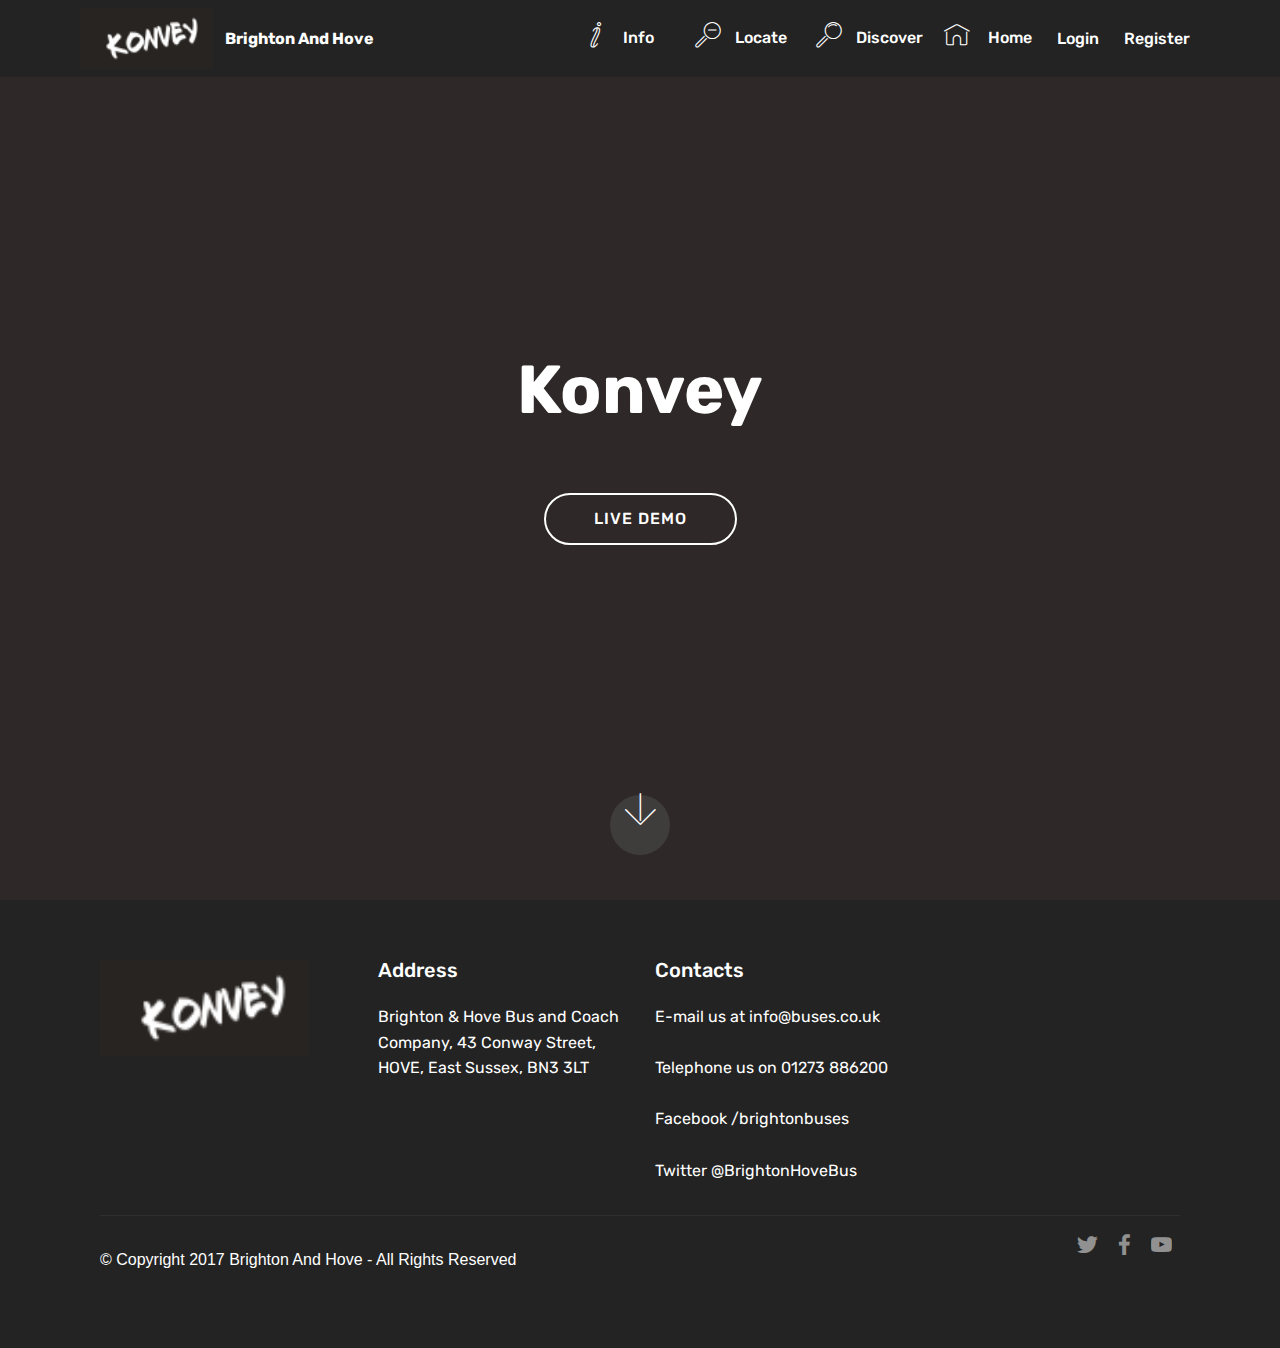
==== commit 42e1c971: "create github pages" ====
--- a/index.html
+++ b/index.html
@@ -43,7 +43,7 @@
                          <img src="assets/images/konvey-96x44.png" alt="Mobirise" title="" style="height: 3.8rem;">
                     </a>
                 </span>
-                <span class="navbar-caption-wrap"><a class="navbar-caption text-white display-4" href="https://mobirise.com"></a></span>
+                <span class="navbar-caption-wrap"><a class="navbar-caption text-white display-4" href="https://mobirise.com">Brighton And Hove</a></span>
             </div>
         </div>
         <div class="collapse navbar-collapse" id="navbarSupportedContent">
@@ -54,14 +54,13 @@
                 </li><li class="nav-item"><a class="nav-link link text-white display-4" href="index.html"><span class="mbri-home mbr-iconfont mbr-iconfont-btn"></span>
                         &nbsp;Home</a></li><li class="nav-item"><a class="nav-link link text-white display-4" href="page5.html">
                         &nbsp;Login</a></li><li class="nav-item"><a class="nav-link link text-white display-4" href="page6.html">
-                        &nbsp;Register</a></li><li class="nav-item"><a class="nav-link link text-white display-4" href="page1.html">
-                        Contact</a></li></ul>
+                        &nbsp;Register</a></li></ul>
             
         </div>
     </nav>
 </section>
 
-<section class="engine"><a href="https://mobirise.me/t">amp templates</a></section><section class="cid-qVp3SEV12T mbr-fullscreen" id="header2-e">
+<section class="engine"><a href="https://mobirise.me/r">free bootstrap template</a></section><section class="cid-qVp3SEV12T mbr-fullscreen" id="header2-e">
 
     
 
--- a/assets/mobirise/css/mbr-additional.css
+++ b/assets/mobirise/css/mbr-additional.css
@@ -2199,7 +2199,7 @@
   }
 }
 .cid-qW4espqk8Y {
-  background-image: url("../../../assets/images/jumbotron.jpg");
+  background-image: url("../../../assets/images/gf4-2000x1419.jpg");
 }
 .cid-qVHJuA90xy {
   padding-top: 90px;
@@ -4078,7 +4078,7 @@
   }
 }
 .cid-qW4en1m9CA {
-  background-image: url("../../../assets/images/jumbotron.jpg");
+  background-image: url("../../../assets/images/woman-photographer-floating-colorful-graffiti-illustration-1048778-pxhere.com-2000x1125.jpg");
 }
 .cid-qW4dRwY3FA {
   padding-top: 90px;
@@ -4554,7 +4554,7 @@
   }
 }
 .cid-qW4egIMZfr {
-  background-image: url("../../../assets/images/jumbotron.jpg");
+  background-image: url("../../../assets/images/graffiti-painting-street-art-art-mural-modern-art-1413445-pxhere.com-2000x1228.jpg");
 }
 .cid-qW4e9MeSIU {
   padding-top: 90px;
@@ -5027,7 +5027,7 @@
   }
 }
 .cid-qW4eJe4vOW {
-  background-image: url("../../../assets/images/jumbotron.jpg");
+  background-image: url("../../../assets/images/texture-urban-wall-red-machine-graffiti-314164-pxhere.com-1-2000x1125.jpg");
 }
 .cid-qW4eVDc70t {
   padding-top: 90px;
@@ -5556,7 +5556,7 @@
   }
 }
 .cid-qW4eKIvDBn {
-  background-image: url("../../../assets/images/jumbotron.jpg");
+  background-image: url("../../../assets/images/street-urban-wall-green-yellow-graffiti-414262-pxhere.com-2000x1125.jpg");
 }
 .cid-qW4f0yn2Ru {
   padding-top: 90px;
